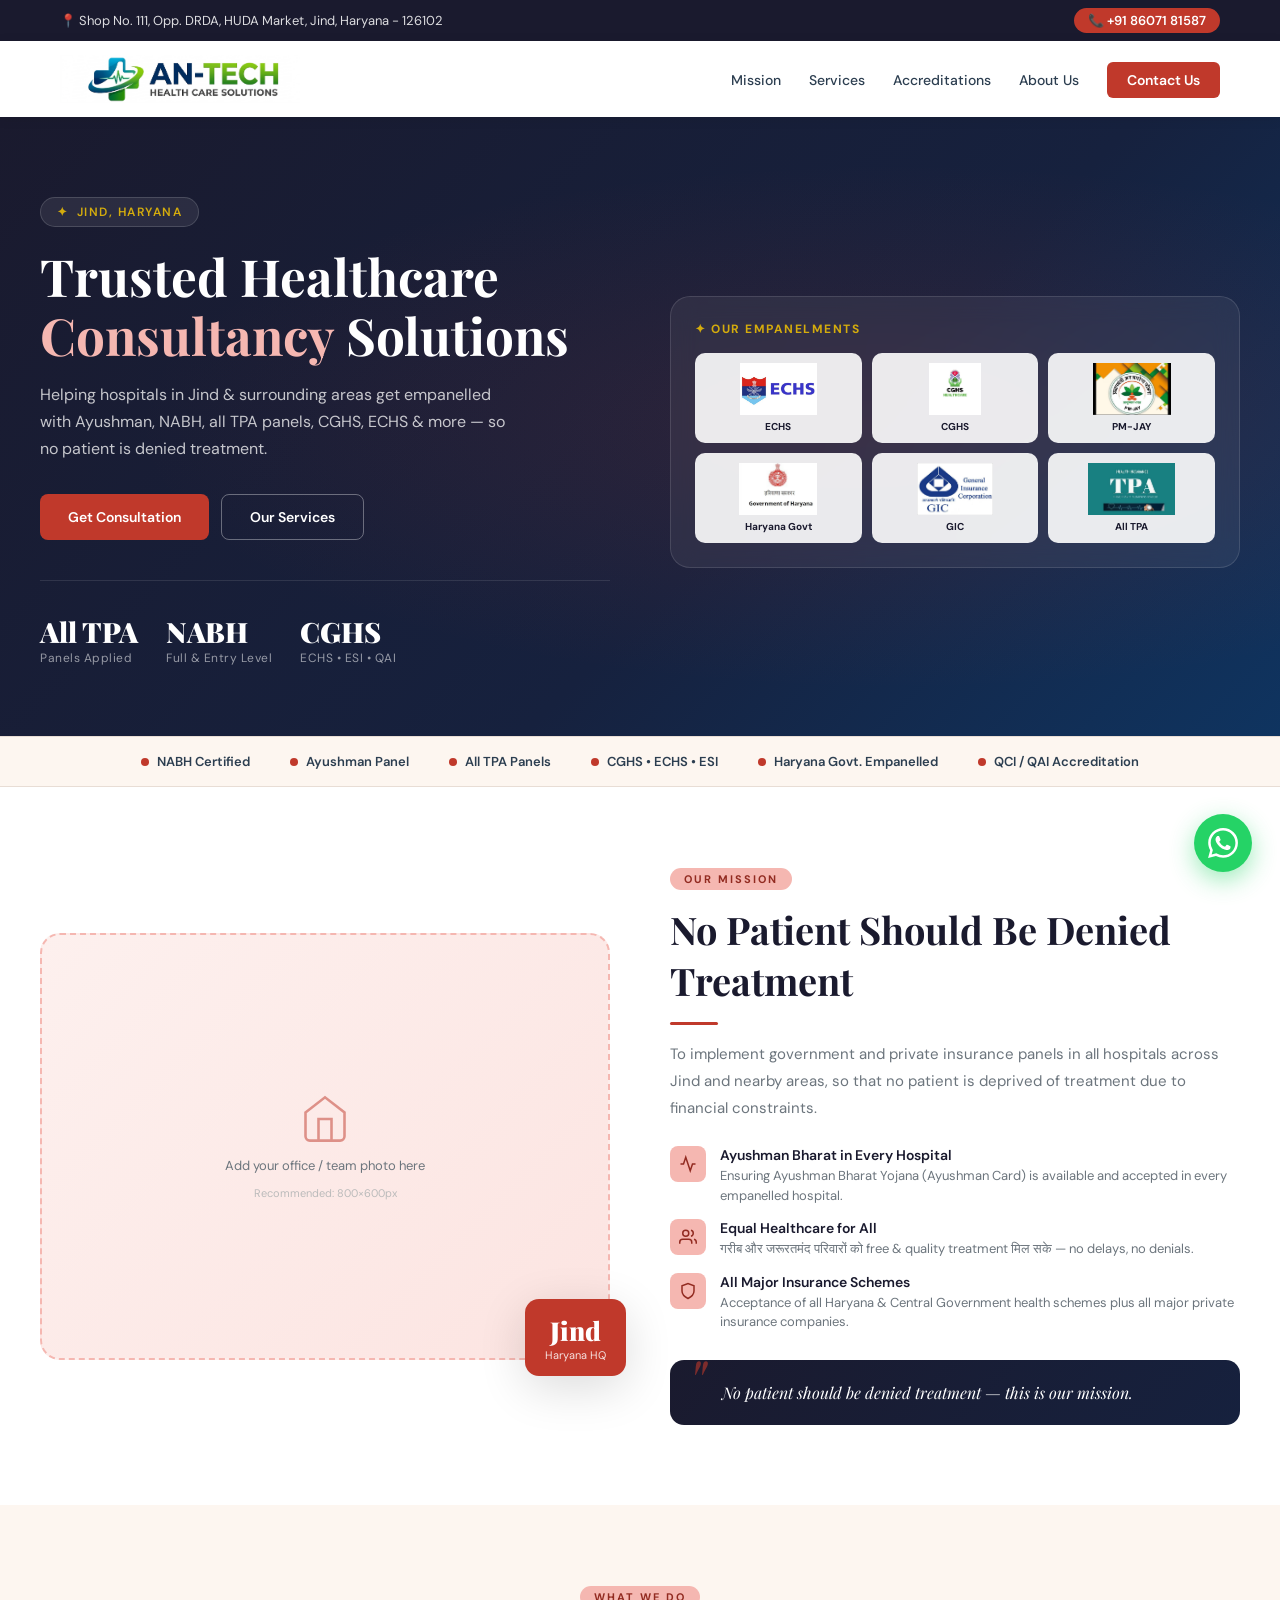
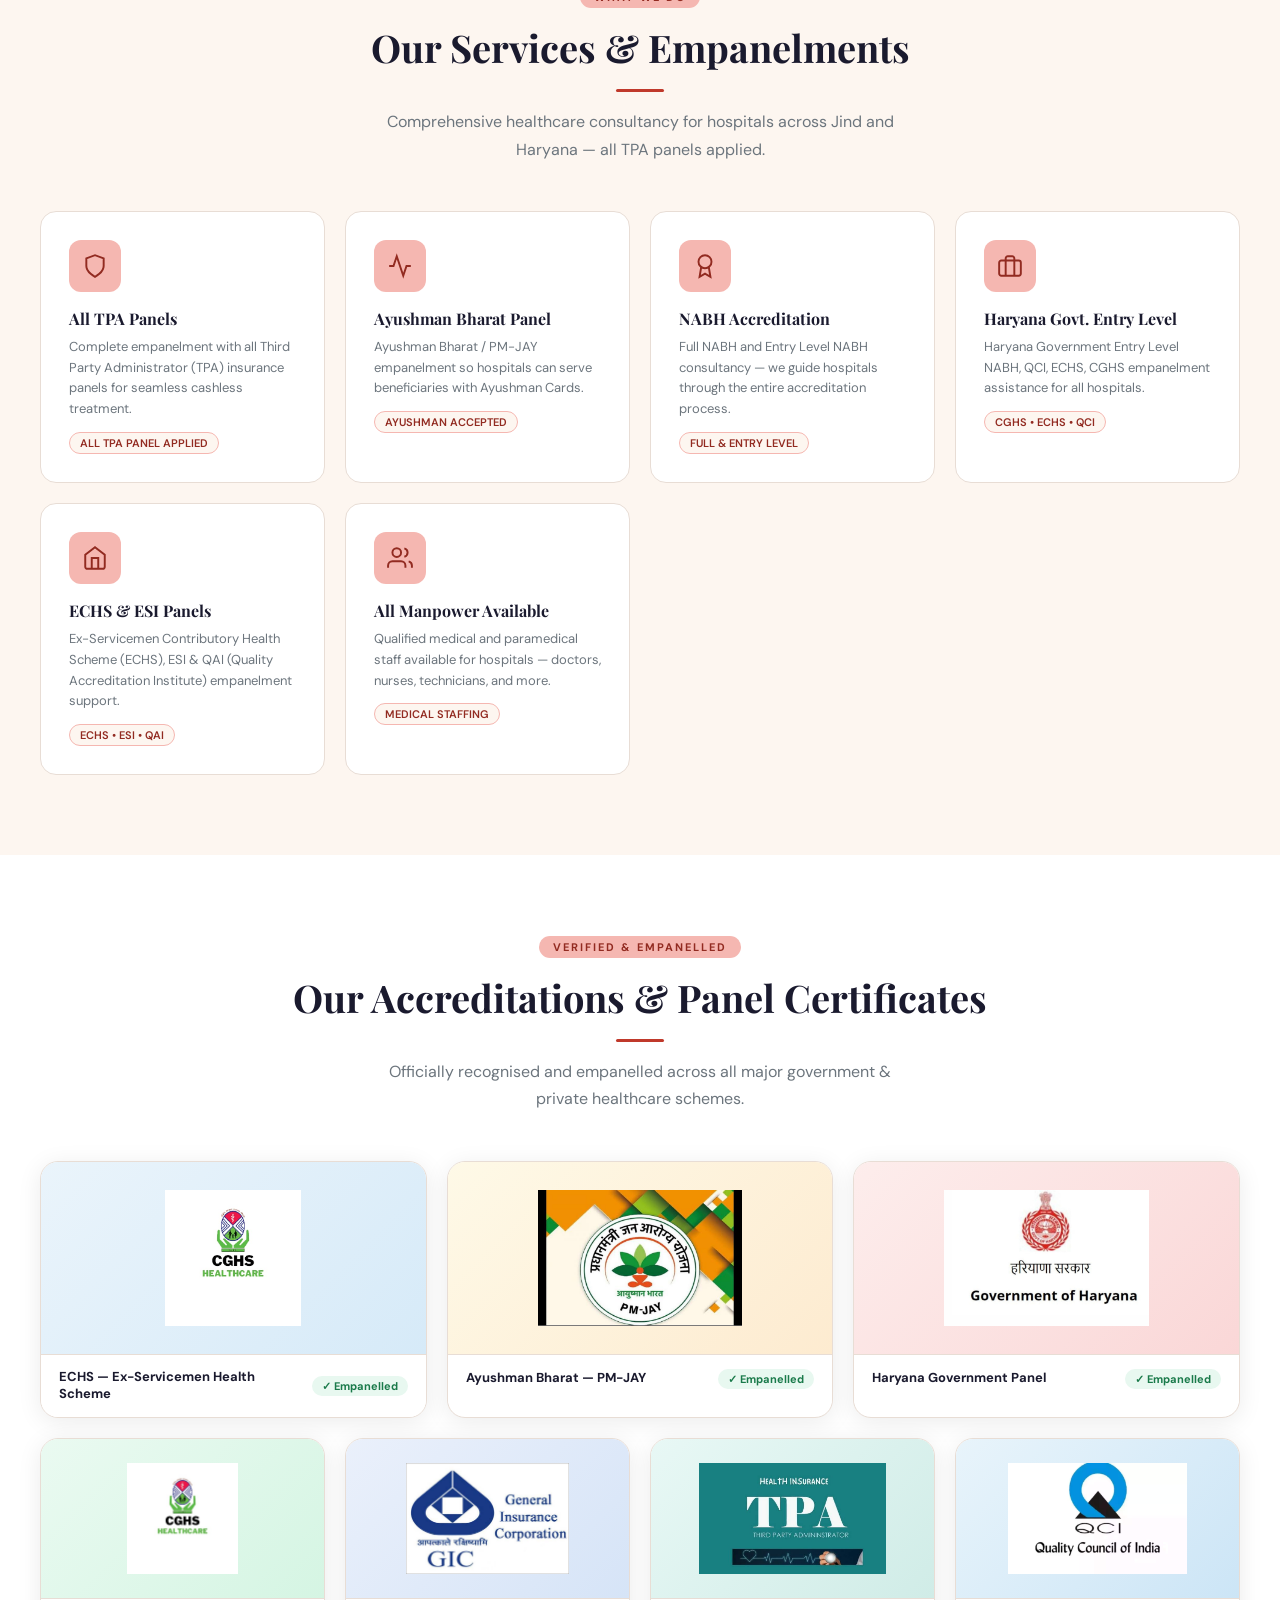
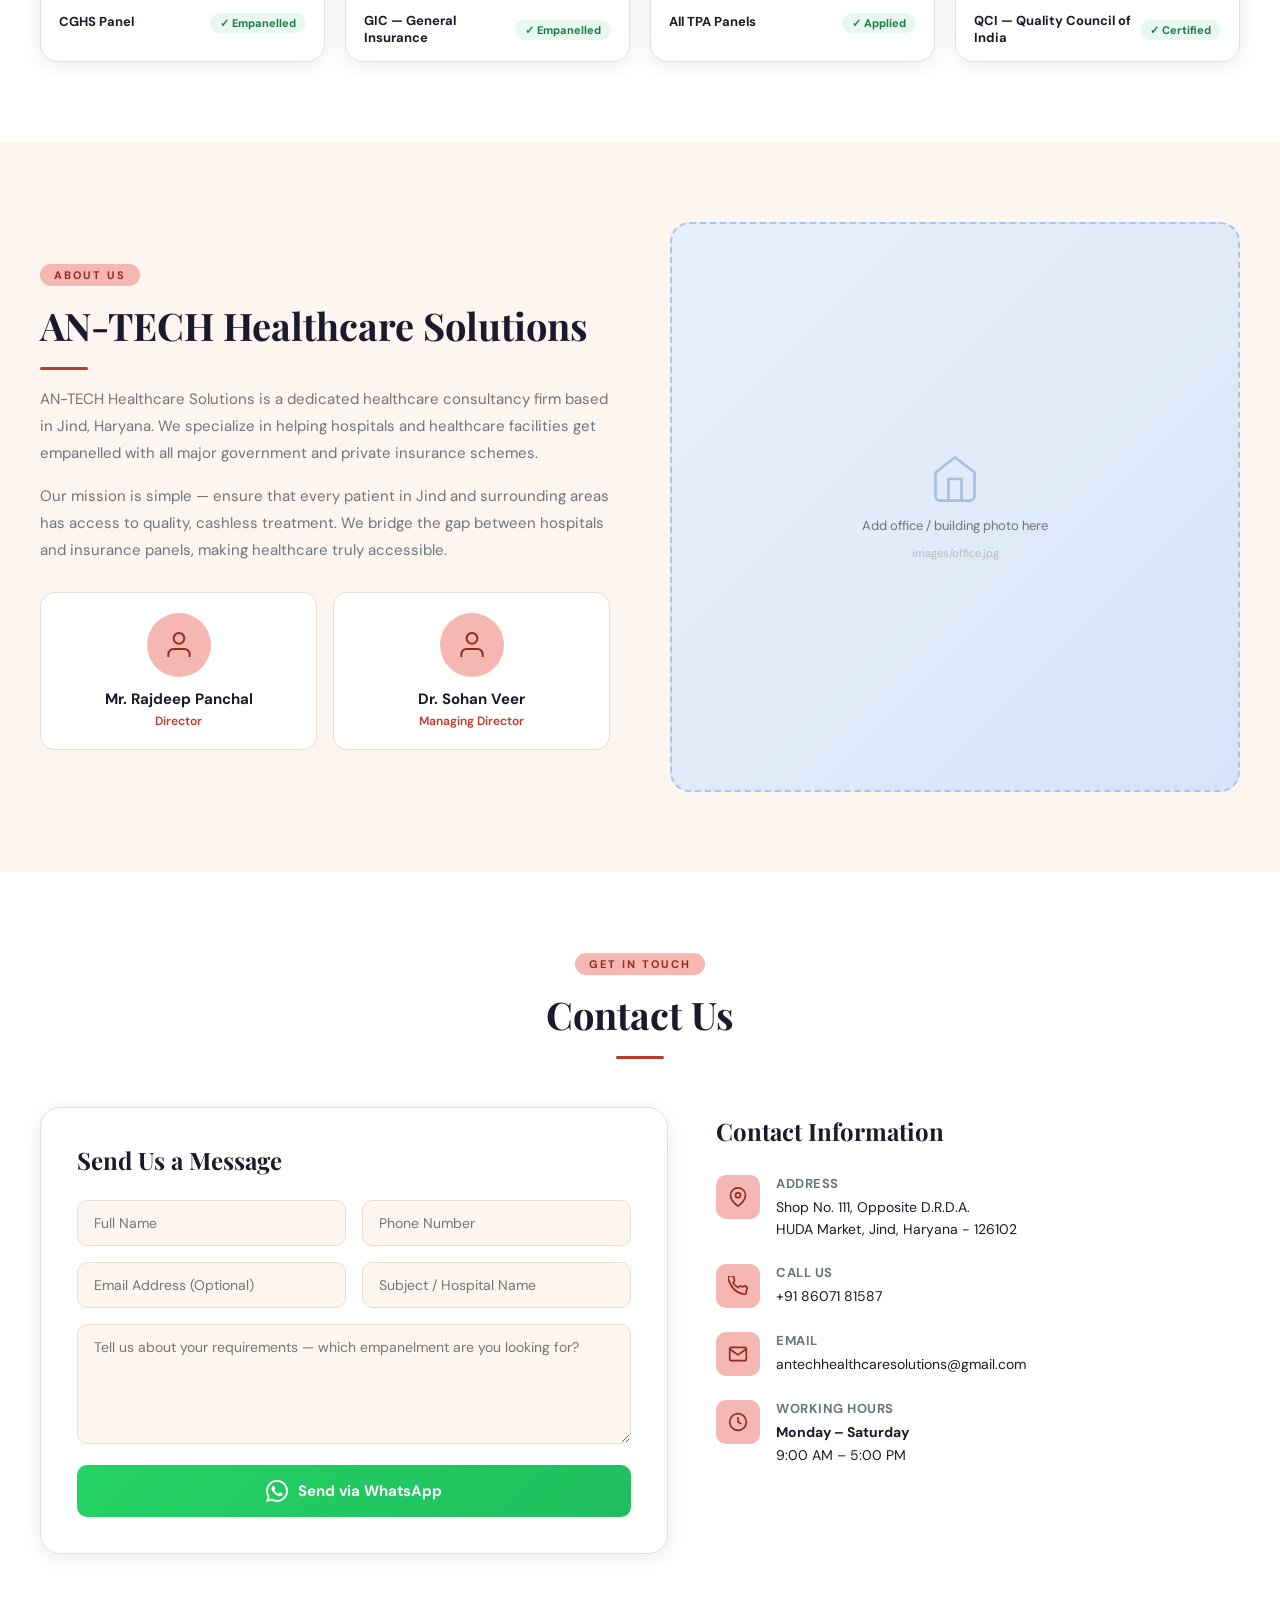
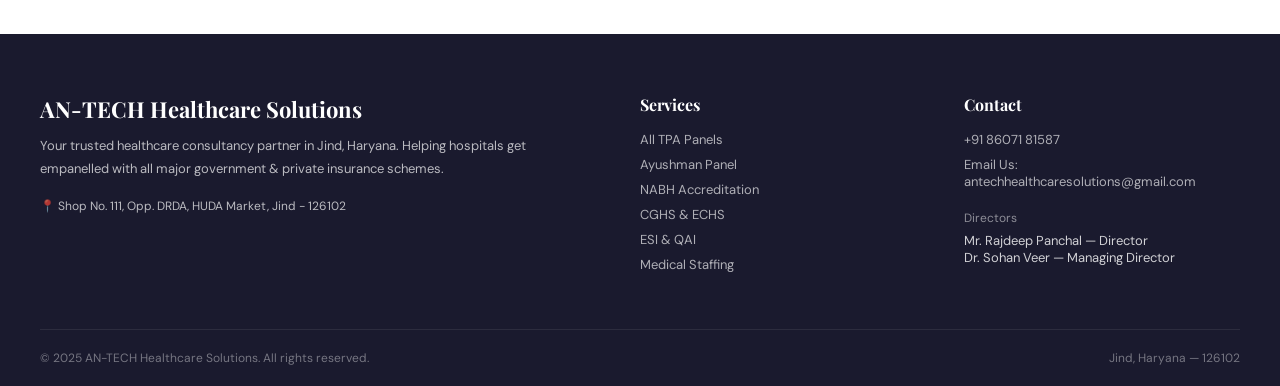
==== index.html @ a64637cd "new ui" ====
<!DOCTYPE html>
<html lang="en">
<head>
  <meta charset="utf-8">
  <title>AN-TECH HEALTHCARE SOLUTIONS - Jind, Haryana</title>
  <meta http-equiv="X-UA-Compatible" content="IE=edge">
  <meta name="description" content="AN-TECH HEALTHCARE SOLUTIONS - NABH, Ayushman, All TPA Panels Consultancy in Jind, Haryana">
  <meta name="viewport" content="width=device-width, initial-scale=1.0, maximum-scale=5.0">
  <link rel="preconnect" href="https://fonts.googleapis.com">
  <link rel="preconnect" href="https://fonts.gstatic.com" crossorigin>
  <link href="https://fonts.googleapis.com/css2?family=Playfair+Display:wght@700;900&family=DM+Sans:wght@300;400;500;600&display=swap" rel="stylesheet">
  <link rel="stylesheet" href="style.css">
</head>
<body>

<!-- TOP BAR -->
<div class="top-bar">
  <div class="container">
    <span>📍 Shop No. 111, Opp. DRDA, HUDA Market, Jind, Haryana - 126102</span>
    <a href="tel:+918950141078" class="call-btn">📞 +91 86071 81587</a>
  </div>
</div>

<!-- NAVBAR -->
<nav>
  <div class="nav-inner">
    <div class="logo-area">
      <div class="logo-text">
        <!-- <h1>AN-TECH</h1>
        <span>Healthcare Solutions</span> -->
        <img src="images/logo.png" alt="AN-TECH Healthcare Solutions" style="height:48px">
      </div>
    </div>
    <ul class="nav-links">
      <li><a href="#mission">Mission</a></li>
      <li><a href="#services">Services</a></li>
      <li><a href="#certificates">Accreditations</a></li>
      <li><a href="#about">About Us</a></li>
      <li><a href="#contact" class="nav-cta">Contact Us</a></li>
    </ul>
    <div class="hamburger" onclick="toggleNav()">
      <span></span><span></span><span></span>
    </div>
  </div>
</nav>

<!-- HERO -->
<section class="hero">
  <div class="hero-grid">
    <div>
      <div class="hero-badge"><span>✦</span> Jind, Haryana</div>
      <h1>Trusted Healthcare <span>Consultancy</span> Solutions</h1>
      <p>Helping hospitals in Jind & surrounding areas get empanelled with Ayushman, NABH, all TPA panels, CGHS, ECHS & more — so no patient is denied treatment.</p>
      <div class="hero-btns">
        <a href="#contact" class="btn-primary">Get Consultation</a>
        <a href="#services" class="btn-outline">Our Services</a>
      </div>
      <div class="hero-stats">
        <div class="hero-stat">
          <div class="num">All TPA</div>
          <div class="lbl">Panels Applied</div>
        </div>
        <div class="hero-stat">
          <div class="num">NABH</div>
          <div class="lbl">Full & Entry Level</div>
        </div>
        <div class="hero-stat">
          <div class="num">CGHS</div>
          <div class="lbl">ECHS • ESI • QAI</div>
        </div>
      </div>
    </div>
    <!-- Hero right panel — your real logos -->
    <div class="hero-accred-panel">
      <div class="hero-accred-title">✦ Our Empanelments</div>
      <div class="hero-accred-grid">
        <!--
          IMAGE RENAME GUIDE — put all files in your "images/" folder:
          WhatsApp_Image_2026-04-11_at_15_01_24__1_.jpeg  → images/echs.jpg
          WhatsApp_Image_2026-04-11_at_15_01_24.jpeg      → images/cghs.jpg
          WhatsApp_Image_2026-04-11_at_15_01_25__1_.jpeg  → images/gic.jpg
          WhatsApp_Image_2026-04-11_at_15_01_25.jpeg      → images/tpa.jpg
          WhatsApp_Image_2026-04-11_at_15_01_26__1_.jpeg  → images/haryana-govt.jpg
          WhatsApp_Image_2026-04-11_at_15_01_26__2_.jpeg  → images/ayushman.jpg
          WhatsApp_Image_2026-04-11_at_15_01_26.jpeg      → images/qci.jpg
        -->
        <div class="hero-accred-item">
          <img src="images/echs.jpeg" alt="ECHS">
          <span>ECHS</span>
        </div>
        <div class="hero-accred-item">
          <img src="images/cghs.jpeg" alt="CGHS">
          <span>CGHS</span>
        </div>
        <div class="hero-accred-item">
          <img src="images/pm.jpeg" alt="Ayushman">
          <span>PM-JAY</span>
        </div>
        <div class="hero-accred-item">
          <img src="images/goh.jpeg" alt="Haryana Govt">
          <span>Haryana Govt</span>
        </div>
        <div class="hero-accred-item">
          <img src="images/gic.jpeg" alt="GIC">
          <span>GIC</span>
        </div>
        <div class="hero-accred-item">
          <img src="images/TPA.jpeg" alt="TPA">
          <span>All TPA</span>
        </div>
      </div>
    </div>
  </div>
</section>

<!-- TRUST STRIP -->
<div class="trust-strip">
  <div class="trust-inner">
    <div class="trust-item"><span class="dot"></span> NABH Certified</div>
    <div class="trust-item"><span class="dot"></span> Ayushman Panel</div>
    <div class="trust-item"><span class="dot"></span> All TPA Panels</div>
    <div class="trust-item"><span class="dot"></span> CGHS • ECHS • ESI</div>
    <div class="trust-item"><span class="dot"></span> Haryana Govt. Empanelled</div>
    <div class="trust-item"><span class="dot"></span> QCI / QAI Accreditation</div>
  </div>
</div>

<!-- MISSION -->
<section class="mission" id="mission">
  <div class="container">
    <div class="mission-grid">
      <div class="mission-visual">
        <!--
          Replace with your actual photo:
          <img src="images/office.jpg" alt="Our Mission" style="width:100%;border-radius:20px;object-fit:cover;aspect-ratio:4/3">
        -->
        <div class="mission-img-placeholder">
          <svg viewBox="0 0 24 24" fill="none" stroke="currentColor" stroke-width="1.2">
            <path d="M3 9l9-7 9 7v11a2 2 0 01-2 2H5a2 2 0 01-2-2z"/>
            <polyline points="9 22 9 12 15 12 15 22"/>
          </svg>
          <p>Add your office / team photo here</p>
          <small style="color:#bbb;font-size:11px">Recommended: 800×600px</small>
        </div>
        <div class="mission-badge">
          <div class="num">Jind</div>
          <div class="lbl">Haryana HQ</div>
        </div>
      </div>
      <div>
        <span class="section-tag">Our Mission</span>
        <h2 class="section-title">No Patient Should Be Denied Treatment</h2>
        <div class="divider"></div>
        <p style="color:var(--muted);line-height:1.8;font-size:15px">
          To implement government and private insurance panels in all hospitals across Jind and nearby areas, so that no patient is deprived of treatment due to financial constraints.
        </p>
        <div class="mission-points">
          <div class="mission-point">
            <div class="icon">
              <svg viewBox="0 0 24 24"><path d="M22 12h-4l-3 9L9 3l-3 9H2"/></svg>
            </div>
            <div>
              <h5>Ayushman Bharat in Every Hospital</h5>
              <p>Ensuring Ayushman Bharat Yojana (Ayushman Card) is available and accepted in every empanelled hospital.</p>
            </div>
          </div>
          <div class="mission-point">
            <div class="icon">
              <svg viewBox="0 0 24 24"><path d="M17 21v-2a4 4 0 00-4-4H5a4 4 0 00-4 4v2"/><circle cx="9" cy="7" r="4"/><path d="M23 21v-2a4 4 0 00-3-3.87M16 3.13a4 4 0 010 7.75"/></svg>
            </div>
            <div>
              <h5>Equal Healthcare for All</h5>
              <p>गरीब और जरूरतमंद परिवारों को free & quality treatment मिल सके — no delays, no denials.</p>
            </div>
          </div>
          <div class="mission-point">
            <div class="icon">
              <svg viewBox="0 0 24 24"><path d="M12 22s8-4 8-10V5l-8-3-8 3v7c0 6 8 10 8 10z"/></svg>
            </div>
            <div>
              <h5>All Major Insurance Schemes</h5>
              <p>Acceptance of all Haryana & Central Government health schemes plus all major private insurance companies.</p>
            </div>
          </div>
        </div>
        <div class="appeal-box">
          <p>No patient should be denied treatment — this is our mission.</p>
        </div>
      </div>
    </div>
  </div>
</section>

<!-- SERVICES -->
<section class="services" id="services">
  <div class="container">
    <div style="text-align:center">
      <span class="section-tag">What We Do</span>
      <h2 class="section-title">Our Services & Empanelments</h2>
      <div class="divider center"></div>
      <p class="section-sub" style="margin:0 auto">Comprehensive healthcare consultancy for hospitals across Jind and Haryana — all TPA panels applied.</p>
    </div>
    <div class="services-grid">
      <div class="service-card">
        <div class="service-icon">
          <svg viewBox="0 0 24 24"><path d="M12 22s8-4 8-10V5l-8-3-8 3v7c0 6 8 10 8 10z"/></svg>
        </div>
        <h4>All TPA Panels</h4>
        <p>Complete empanelment with all Third Party Administrator (TPA) insurance panels for seamless cashless treatment.</p>
        <span class="service-tag">ALL TPA PANEL APPLIED</span>
      </div>
      <div class="service-card">
        <div class="service-icon">
          <svg viewBox="0 0 24 24"><path d="M22 12h-4l-3 9L9 3l-3 9H2"/></svg>
        </div>
        <h4>Ayushman Bharat Panel</h4>
        <p>Ayushman Bharat / PM-JAY empanelment so hospitals can serve beneficiaries with Ayushman Cards.</p>
        <span class="service-tag">AYUSHMAN ACCEPTED</span>
      </div>
      <div class="service-card">
        <div class="service-icon">
          <svg viewBox="0 0 24 24"><circle cx="12" cy="8" r="6"/><path d="M15.477 12.89L17 22l-5-3-5 3 1.523-9.11"/></svg>
        </div>
        <h4>NABH Accreditation</h4>
        <p>Full NABH and Entry Level NABH consultancy — we guide hospitals through the entire accreditation process.</p>
        <span class="service-tag">FULL & ENTRY LEVEL</span>
      </div>
      <div class="service-card">
        <div class="service-icon">
          <svg viewBox="0 0 24 24"><rect x="2" y="7" width="20" height="14" rx="2"/><path d="M16 21V5a2 2 0 00-2-2h-4a2 2 0 00-2 2v16"/></svg>
        </div>
        <h4>Haryana Govt. Entry Level</h4>
        <p>Haryana Government Entry Level NABH, QCI, ECHS, CGHS empanelment assistance for all hospitals.</p>
        <span class="service-tag">CGHS • ECHS • QCI</span>
      </div>
      <div class="service-card">
        <div class="service-icon">
          <svg viewBox="0 0 24 24"><path d="M3 9l9-7 9 7v11a2 2 0 01-2 2H5a2 2 0 01-2-2z"/><polyline points="9 22 9 12 15 12 15 22"/></svg>
        </div>
        <h4>ECHS & ESI Panels</h4>
        <p>Ex-Servicemen Contributory Health Scheme (ECHS), ESI & QAI (Quality Accreditation Institute) empanelment support.</p>
        <span class="service-tag">ECHS • ESI • QAI</span>
      </div>
      <div class="service-card">
        <div class="service-icon">
          <svg viewBox="0 0 24 24"><path d="M17 21v-2a4 4 0 00-4-4H5a4 4 0 00-4 4v2"/><circle cx="9" cy="7" r="4"/><path d="M23 21v-2a4 4 0 00-3-3.87M16 3.13a4 4 0 010 7.75"/></svg>
        </div>
        <h4>All Manpower Available</h4>
        <p>Qualified medical and paramedical staff available for hospitals — doctors, nurses, technicians, and more.</p>
        <span class="service-tag">MEDICAL STAFFING</span>
      </div>
    </div>
  </div>
</section>

<!-- ACCREDITATIONS — your 7 real photos -->
<section class="accred-section" id="certificates">
  <div class="container">
    <div style="text-align:center">
      <span class="section-tag">Verified & Empanelled</span>
      <h2 class="section-title">Our Accreditations & Panel Certificates</h2>
      <div class="divider center"></div>
      <p class="section-sub" style="margin:0 auto">
        Officially recognised and empanelled across all major government &amp; private healthcare schemes.
      </p>
    </div>

    <!-- TOP ROW — 3 featured -->
    <div class="accred-featured">
      <div class="accred-card echs">
        <div class="accred-img-wrap">
          <img src="images/cghs.jpeg" alt="ECHS — Ex-Servicemen Contributory Health Scheme">
        </div>
        <div class="accred-label">
          <h5>ECHS — Ex-Servicemen Health Scheme</h5>
          <span class="badge">✓ Empanelled</span>
        </div>
      </div>
      <div class="accred-card ayush">
        <div class="accred-img-wrap">
          <img src="images/pm.jpeg" alt="Ayushman Bharat PM-JAY">
        </div>
        <div class="accred-label">
          <h5>Ayushman Bharat — PM-JAY</h5>
          <span class="badge">✓ Empanelled</span>
        </div>
      </div>
      <div class="accred-card haryan">
        <div class="accred-img-wrap">
          <img src="images/goh.jpeg" alt="Government of Haryana">
        </div>
        <div class="accred-label">
          <h5>Haryana Government Panel</h5>
          <span class="badge">✓ Empanelled</span>
        </div>
      </div>
    </div>

    <!-- BOTTOM ROW — 4 cards -->
    <div class="accred-grid">
      <div class="accred-card cghs">
        <div class="accred-img-wrap">
          <img src="images/cghs.jpeg" alt="CGHS Healthcare">
        </div>
        <div class="accred-label">
          <h5>CGHS Panel</h5>
          <span class="badge">✓ Empanelled</span>
        </div>
      </div>
      <div class="accred-card gic">
        <div class="accred-img-wrap">
          <img src="images/gic.jpeg" alt="General Insurance Corporation">
        </div>
        <div class="accred-label">
          <h5>GIC — General Insurance</h5>
          <span class="badge">✓ Empanelled</span>
        </div>
      </div>
      <div class="accred-card tpa">
        <div class="accred-img-wrap">
          <img src="images/TPA.jpeg" alt="TPA Health Insurance">
        </div>
        <div class="accred-label">
          <h5>All TPA Panels</h5>
          <span class="badge">✓ Applied</span>
        </div>
      </div>
      <div class="accred-card qci">
        <div class="accred-img-wrap">
          <img src="images/qci.jpeg" alt="QCI — Quality Council of India">
        </div>
        <div class="accred-label">
          <h5>QCI — Quality Council of India</h5>
          <span class="badge">✓ Certified</span>
        </div>
      </div>
    </div>
  </div>
</section>

<!-- ABOUT US -->
<section class="about-section" id="about">
  <div class="container">
    <div class="about-grid">
      <div>
        <span class="section-tag">About Us</span>
        <h2 class="section-title">AN-TECH Healthcare Solutions</h2>
        <div class="divider"></div>
        <p style="color:var(--muted);line-height:1.8;font-size:15px;margin-bottom:16px">
          AN-TECH Healthcare Solutions is a dedicated healthcare consultancy firm based in Jind, Haryana. We specialize in helping hospitals and healthcare facilities get empanelled with all major government and private insurance schemes.
        </p>
        <p style="color:var(--muted);line-height:1.8;font-size:15px">
          Our mission is simple — ensure that every patient in Jind and surrounding areas has access to quality, cashless treatment. We bridge the gap between hospitals and insurance panels, making healthcare truly accessible.
        </p>
        <div class="team-row">
          <div class="team-card">
            <div class="team-avatar">
              <!-- Replace with: <img src="images/rajdeep.jpg" style="width:64px;height:64px;border-radius:50%;object-fit:cover"> -->
              <svg viewBox="0 0 24 24"><path d="M20 21v-2a4 4 0 00-4-4H8a4 4 0 00-4 4v2"/><circle cx="12" cy="7" r="4"/></svg>
            </div>
            <h5>Mr. Rajdeep Panchal</h5>
            <p>Director</p>
          </div>
          <div class="team-card">
            <div class="team-avatar">
              <!-- Replace with: <img src="images/sohanveer.jpg" style="width:64px;height:64px;border-radius:50%;object-fit:cover"> -->
              <svg viewBox="0 0 24 24"><path d="M20 21v-2a4 4 0 00-4-4H8a4 4 0 00-4 4v2"/><circle cx="12" cy="7" r="4"/></svg>
            </div>
            <h5>Dr. Sohan Veer</h5>
            <p>Managing Director</p>
          </div>
        </div>
      </div>
      <div>
        <!--
          Replace with: <img src="images/office.jpg" alt="AN-TECH Office" style="width:100%;border-radius:20px;object-fit:cover;aspect-ratio:1">
        -->
        <div class="about-img-placeholder">
          <svg viewBox="0 0 24 24" fill="none" stroke="currentColor" stroke-width="1.2">
            <path d="M3 9l9-7 9 7v11a2 2 0 01-2 2H5a2 2 0 01-2-2z"/>
            <polyline points="9 22 9 12 15 12 15 22"/>
          </svg>
          <p>Add office / building photo here</p>
          <small style="color:#bbb;font-size:11px">images/office.jpg</small>
        </div>
      </div>
    </div>
  </div>
</section>

<!-- CONTACT -->
<section class="contact-section" id="contact">
  <div class="container">
    <div style="text-align:center;margin-bottom:48px">
      <span class="section-tag">Get In Touch</span>
      <h2 class="section-title">Contact Us</h2>
      <div class="divider center"></div>
    </div>
    <div class="contact-grid">
      <div class="contact-form-box">
        <h3>Send Us a Message</h3>
        <form id="contactForm">
          <div class="form-row">
            <div class="form-group" style="margin-bottom:0">
              <input type="text" id="name" placeholder="Full Name" required>
            </div>
            <div class="form-group" style="margin-bottom:0">
              <input type="tel" id="phone" placeholder="Phone Number" required>
            </div>
          </div>
          <div class="form-row">
            <div class="form-group" style="margin-bottom:0">
              <input type="email" id="email" placeholder="Email Address (Optional)">
            </div>
            <div class="form-group" style="margin-bottom:0">
              <input type="text" id="subject" placeholder="Subject / Hospital Name" required>
            </div>
          </div>
          <div class="form-group">
            <textarea id="message" placeholder="Tell us about your requirements — which empanelment are you looking for?" required></textarea>
          </div>
          <button type="submit" class="btn-whatsapp">
            <svg viewBox="0 0 24 24" width="22" height="22" fill="white">
              <path d="M17.472 14.382c-.297-.149-1.758-.867-2.03-.967-.273-.099-.471-.148-.67.15-.197.297-.767.966-.94 1.164-.173.199-.347.223-.644.075-.297-.15-1.255-.463-2.39-1.475-.883-.788-1.48-1.761-1.653-2.059-.173-.297-.018-.458.13-.606.134-.133.298-.347.446-.52.149-.174.198-.298.298-.497.099-.198.05-.371-.025-.52-.075-.149-.669-1.612-.916-2.207-.242-.579-.487-.5-.669-.51-.173-.008-.371-.01-.57-.01-.198 0-.52.074-.792.372-.272.297-1.04 1.016-1.04 2.479 0 1.462 1.065 2.875 1.213 3.074.149.198 2.096 3.2 5.077 4.487.709.306 1.262.489 1.694.625.712.227 1.36.195 1.871.118.571-.085 1.758-.719 2.006-1.413.248-.694.248-1.289.173-1.413-.074-.124-.272-.198-.57-.347m-5.421 7.403h-.004a9.87 9.87 0 01-5.031-1.378l-.361-.214-3.741.982.998-3.648-.235-.374a9.86 9.86 0 01-1.51-5.26c.001-5.45 4.436-9.884 9.888-9.884 2.64 0 5.122 1.03 6.988 2.898a9.825 9.825 0 012.893 6.994c-.003 5.45-4.437 9.884-9.885 9.884m8.413-18.297A11.815 11.815 0 0012.05 0C5.495 0 .16 5.335.157 11.892c0 2.096.547 4.142 1.588 5.945L.057 24l6.305-1.654a11.882 11.882 0 005.683 1.448h.005c6.554 0 11.89-5.335 11.893-11.893a11.821 11.821 0 00-3.48-8.413Z"/>
            </svg>
            Send via WhatsApp
          </button>
        </form>
      </div>
      <div class="contact-info-box">
        <h3>Contact Information</h3>
        <div class="info-item">
          <div class="info-icon">
            <svg viewBox="0 0 24 24"><path d="M21 10c0 7-9 13-9 13s-9-6-9-13a9 9 0 0118 0z"/><circle cx="12" cy="10" r="3"/></svg>
          </div>
          <div>
            <h5>Address</h5>
            <p>Shop No. 111, Opposite D.R.D.A.<br>HUDA Market, Jind, Haryana - 126102</p>
          </div>
        </div>
        <div class="info-item">
          <div class="info-icon">
            <svg viewBox="0 0 24 24"><path d="M22 16.92v3a2 2 0 01-2.18 2 19.79 19.79 0 01-8.63-3.07A19.5 19.5 0 013.07 9.81a19.79 19.79 0 01-3.07-8.68A2 2 0 012 0h3a2 2 0 012 1.72c.127.96.361 1.903.7 2.81a2 2 0 01-.45 2.11L6.09 7.91a16 16 0 006 6l1.27-1.27a2 2 0 012.11-.45c.907.339 1.85.573 2.81.7A2 2 0 0122 16.92z"/></svg>
          </div>
          <div>
            <h5>Call Us</h5>
            <p>
        
              <a href="tel:+918607181587">+91 86071 81587</a><br>
     
            </p>
          </div>
        </div>
        <div class="info-item">
          <div class="info-icon">
            <svg viewBox="0 0 24 24"><path d="M4 4h16c1.1 0 2 .9 2 2v12c0 1.1-.9 2-2 2H4c-1.1 0-2-.9-2-2V6c0-1.1.9-2 2-2z"/><polyline points="22,6 12,13 2,6"/></svg>
          </div>
          <div>
            <h5>Email</h5>
            <p><a href="mailto:antechhealthcaresolutions@gmail.com">antechhealthcaresolutions@gmail.com</a></p>
          </div>
        </div>
        <div class="info-item">
          <div class="info-icon">
            <svg viewBox="0 0 24 24"><circle cx="12" cy="12" r="10"/><polyline points="12 6 12 12 16 14"/></svg>
          </div>
          <div>
            <h5>Working Hours</h5>
            <p><strong>Monday – Saturday</strong><br>9:00 AM – 5:00 PM</p>
          </div>
        </div>
        <!-- Replace with Google Maps embed -->
        <!-- <div class="map-placeholder">
          <svg viewBox="0 0 24 24"><path d="M21 10c0 7-9 13-9 13s-9-6-9-13a9 9 0 0118 0z"/><circle cx="12" cy="10" r="3"/></svg>
          <span>Google Maps Embed Here</span>
          <small style="font-size:11px;color:#8eabd8">Replace with &lt;iframe&gt; from Google Maps</small>
        </div> -->
      </div>
    </div>
  </div>
</section>

<!-- FOOTER -->
<footer>
  <div class="footer-grid">
    <div class="footer-brand">
      <h2>AN-TECH Healthcare Solutions</h2>
      <p>Your trusted healthcare consultancy partner in Jind, Haryana. Helping hospitals get empanelled with all major government &amp; private insurance schemes.</p>
      <p style="margin-top:16px;font-size:12px">📍 Shop No. 111, Opp. DRDA, HUDA Market, Jind - 126102</p>
    </div>
    <div class="footer-col">
      <h4>Services</h4>
      <ul>
        <li><a href="#services">All TPA Panels</a></li>
        <li><a href="#services">Ayushman Panel</a></li>
        <li><a href="#services">NABH Accreditation</a></li>
        <li><a href="#services">CGHS &amp; ECHS</a></li>
        <li><a href="#services">ESI &amp; QAI</a></li>
        <li><a href="#services">Medical Staffing</a></li>
      </ul>
    </div>
    <div class="footer-col">
      <h4>Contact</h4>
      <ul>
        <li><a href="tel:+918950141078">+91 86071 81587</a></li>

        <li><a href="mailto:antechhealthcaresolutions@gmail.com">Email Us: antechhealthcaresolutions@gmail.com</a> </li>

      </ul>
      <div style="margin-top:20px">
        <p style="color:rgba(255,255,255,0.5);font-size:12px;margin-bottom:6px">Directors</p>
        <p style="font-size:13px;color:rgba(255,255,255,0.8)">Mr. Rajdeep Panchal — Director</p>
        <p style="font-size:13px;color:rgba(255,255,255,0.8)">Dr. Sohan Veer — Managing Director</p>
      </div>
    </div>
  </div>
  <div class="footer-bottom">
    <span>© 2025 AN-TECH Healthcare Solutions. All rights reserved.</span>
    <span>Jind, Haryana — 126102</span>
  </div>
</footer>

<!-- WhatsApp Float -->
<a href="https://wa.me/8607181587" target="_blank" class="wa-float" title="Chat on WhatsApp">
  <svg viewBox="0 0 24 24">
    <path d="M17.472 14.382c-.297-.149-1.758-.867-2.03-.967-.273-.099-.471-.148-.67.15-.197.297-.767.966-.94 1.164-.173.199-.347.223-.644.075-.297-.15-1.255-.463-2.39-1.475-.883-.788-1.48-1.761-1.653-2.059-.173-.297-.018-.458.13-.606.134-.133.298-.347.446-.52.149-.174.198-.298.298-.497.099-.198.05-.371-.025-.52-.075-.149-.669-1.612-.916-2.207-.242-.579-.487-.5-.669-.51-.173-.008-.371-.01-.57-.01-.198 0-.52.074-.792.372-.272.297-1.04 1.016-1.04 2.479 0 1.462 1.065 2.875 1.213 3.074.149.198 2.096 3.2 5.077 4.487.709.306 1.262.489 1.694.625.712.227 1.36.195 1.871.118.571-.085 1.758-.719 2.006-1.413.248-.694.248-1.289.173-1.413-.074-.124-.272-.198-.57-.347m-5.421 7.403h-.004a9.87 9.87 0 01-5.031-1.378l-.361-.214-3.741.982.998-3.648-.235-.374a9.86 9.86 0 01-1.51-5.26c.001-5.45 4.436-9.884 9.888-9.884 2.64 0 5.122 1.03 6.988 2.898a9.825 9.825 0 012.893 6.994c-.003 5.45-4.437 9.884-9.885 9.884m8.413-18.297A11.815 11.815 0 0012.05 0C5.495 0 .16 5.335.157 11.892c0 2.096.547 4.142 1.588 5.945L.057 24l6.305-1.654a11.882 11.882 0 005.683 1.448h.005c6.554 0 11.89-5.335 11.893-11.893a11.821 11.821 0 00-3.48-8.413Z"/>
  </svg>
</a>

<script>
  /* WhatsApp form */
  document.getElementById('contactForm').addEventListener('submit', function(e) {
    e.preventDefault();
    const name    = document.getElementById('name').value.trim();
    const phone   = document.getElementById('phone').value.trim();
    const email   = document.getElementById('email').value.trim();
    const subject = document.getElementById('subject').value.trim();
    const message = document.getElementById('message').value.trim();
    const msg =
      `*New Enquiry from Website*%0A%0A` +
      `*Name:* ${name}%0A*Phone:* ${phone}%0A` +
      (email ? `*Email:* ${email}%0A` : '') +
      `*Subject:* ${subject}%0A%0A*Message:*%0A${message}`;
    window.open(`https://wa.me/918950141078?text=${msg}`, '_blank');
    this.reset();
  });

  /* Mobile nav */
  function toggleNav() {
    const nav = document.querySelector('.nav-links');
    if (nav.style.display === 'flex') {
      nav.style.display = 'none';
    } else {
      Object.assign(nav.style, {
        display:'flex', flexDirection:'column', position:'absolute',
        top:'70px', left:'0', right:'0', background:'#fff',
        padding:'20px', boxShadow:'0 8px 24px rgba(0,0,0,0.1)',
        zIndex:'999', gap:'16px'
      });
    }
  }

  /* Scroll reveal */
  const observer = new IntersectionObserver((entries) => {
    entries.forEach(e => {
      if (e.isIntersecting) {
        e.target.style.opacity = '1';
        e.target.style.transform = 'translateY(0)';
      }
    });
  }, { threshold: 0.1 });

  document.querySelectorAll(
    '.service-card, .accred-card, .mission-point, .info-item, .team-card'
  ).forEach((el, i) => {
    el.style.opacity = '0';
    el.style.transform = 'translateY(24px)';
    el.style.transition = `opacity 0.5s ease ${i*0.05}s, transform 0.5s ease ${i*0.05}s`;
    observer.observe(el);
  });
</script>

</body>
</html>
---- style.css ----
/* ============================================
   AN-TECH HEALTHCARE SOLUTIONS
   Main Stylesheet — style.css
   Jind, Haryana
   ============================================ */

/* ── CSS VARIABLES ── */
:root {
    --red:       #c0392b;
    --red-dark:  #922b21;
    --red-light: #f5b7b1;
    --gold:      #d4ac0d;
    --green:     #25D366;
    --dark:      #1a1a2e;
    --text:      #2c3e50;
    --muted:     #6c757d;
    --light:     #fdf6f0;
    --white:     #ffffff;
    --border:    #e8ddd5;
    --shadow:    0 4px 24px rgba(0,0,0,0.08);
    --shadow-lg: 0 12px 48px rgba(0,0,0,0.14);
  }
  
  /* ── RESET & BASE ── */
  * { margin: 0; padding: 0; box-sizing: border-box; }
  html { scroll-behavior: smooth; }
  body {
    font-family: 'DM Sans', sans-serif;
    color: var(--text);
    background: var(--white);
    overflow-x: hidden;
  }
  h1, h2, h3, h4 { font-family: 'Playfair Display', serif; }
  img { display: block; max-width: 100%; }
  
  /* ── TOP BAR ── */
  .top-bar {
    background: var(--dark);
    color: rgba(255,255,255,0.85);
    font-size: 13px;
    padding: 8px 0;
  }
  .top-bar .container {
    max-width: 1200px;
    margin: 0 auto;
    padding: 0 20px;
    display: flex;
    justify-content: space-between;
    align-items: center;
    flex-wrap: wrap;
    gap: 6px;
  }
  .top-bar a { color: rgba(255,255,255,0.85); text-decoration: none; }
  .top-bar a:hover { color: var(--gold); }
  .top-bar .call-btn {
    background: var(--red);
    color: #fff !important;
    padding: 4px 14px;
    border-radius: 20px;
    font-weight: 600;
  }
  
  /* ── NAVBAR ── */
  nav {
    background: var(--white);
    box-shadow: 0 2px 12px rgba(0,0,0,0.08);
    position: sticky;
    top: 0;
    z-index: 1000;
  }
  .nav-inner {
    max-width: 1200px;
    margin: 0 auto;
    padding: 14px 20px;
    display: flex;
    justify-content: space-between;
    align-items: center;
  }
  .logo-area { display: flex; align-items: center; gap: 12px; }
  .logo-icon {
    width: 48px; height: 48px;
    background: var(--red);
    border-radius: 12px;
    display: flex; align-items: center; justify-content: center;
  }
  .logo-icon svg { width: 28px; height: 28px; fill: white; }
  .logo-text h1 { font-size: 18px; color: var(--dark); line-height: 1.1; }
  .logo-text span {
    font-size: 11px; color: var(--muted);
    font-family: 'DM Sans', sans-serif;
    letter-spacing: 1px; text-transform: uppercase;
  }
  .nav-links { display: flex; gap: 28px; list-style: none; }
  .nav-links a {
    text-decoration: none; color: var(--text);
    font-weight: 500; font-size: 14px; transition: color 0.2s;
  }
  .nav-links a:hover { color: var(--red); }
  .nav-cta {
    background: var(--red);
    color: white !important;
    padding: 9px 20px;
    border-radius: 6px;
    font-weight: 600 !important;
  }
  .nav-cta:hover { background: var(--red-dark) !important; color: white !important; }
  .hamburger { display: none; flex-direction: column; gap: 5px; cursor: pointer; }
  .hamburger span { display: block; width: 24px; height: 2px; background: var(--dark); border-radius: 2px; transition: 0.3s; }
  
  /* ── HERO ── */
  .hero {
    background: linear-gradient(135deg, var(--dark) 0%, #16213e 60%, #0f3460 100%);
    color: white;
    padding: 80px 20px 70px;
    position: relative;
    overflow: hidden;
  }
  .hero::before {
    content: '';
    position: absolute; inset: 0;
    background: radial-gradient(ellipse at 70% 50%, rgba(192,57,43,0.15) 0%, transparent 60%);
  }
  .hero-grid {
    max-width: 1200px; margin: 0 auto;
    display: grid; grid-template-columns: 1fr 1fr;
    gap: 60px; align-items: center;
    position: relative; z-index: 1;
  }
  .hero-badge {
    display: inline-flex; align-items: center; gap: 8px;
    background: rgba(255,255,255,0.08);
    border: 1px solid rgba(255,255,255,0.15);
    color: var(--gold);
    padding: 6px 16px; border-radius: 20px;
    font-size: 12px; font-weight: 600; letter-spacing: 1.5px;
    text-transform: uppercase; margin-bottom: 20px;
  }
  .hero h1 {
    font-size: clamp(32px, 4vw, 52px);
    line-height: 1.15; margin-bottom: 16px;
  }
  .hero h1 span { color: var(--red-light); }
  .hero p {
    font-size: 16px; line-height: 1.7;
    color: rgba(255,255,255,0.75);
    margin-bottom: 32px; max-width: 480px;
  }
  .hero-btns { display: flex; gap: 12px; flex-wrap: wrap; }
  .btn-primary {
    background: var(--red);
    color: white; border: none;
    padding: 13px 28px; border-radius: 8px;
    font-weight: 600; font-size: 14px;
    cursor: pointer; text-decoration: none;
    display: inline-flex; align-items: center; gap: 8px;
    transition: all 0.3s;
  }
  .btn-primary:hover {
    background: var(--red-dark);
    transform: translateY(-2px);
    box-shadow: 0 8px 20px rgba(192,57,43,0.4);
  }
  .btn-outline {
    background: transparent;
    color: white; border: 1.5px solid rgba(255,255,255,0.35);
    padding: 13px 28px; border-radius: 8px;
    font-weight: 600; font-size: 14px;
    cursor: pointer; text-decoration: none;
    display: inline-flex; align-items: center; gap: 8px;
    transition: all 0.3s;
  }
  .btn-outline:hover { background: rgba(255,255,255,0.1); border-color: rgba(255,255,255,0.6); }
  .hero-stats {
    display: flex; gap: 28px; margin-top: 40px;
    padding-top: 32px; border-top: 1px solid rgba(255,255,255,0.1);
  }
  .hero-stat .num { font-family: 'Playfair Display', serif; font-size: 28px; font-weight: 900; color: white; }
  .hero-stat .lbl { font-size: 12px; color: rgba(255,255,255,0.55); letter-spacing: 0.5px; }
  
  /* Hero right accreditation panel */
  .hero-accred-panel {
    background: rgba(255,255,255,0.06);
    backdrop-filter: blur(12px);
    border: 1px solid rgba(255,255,255,0.12);
    border-radius: 20px;
    padding: 24px;
  }
  .hero-accred-title {
    font-size: 12px; letter-spacing: 1.5px;
    text-transform: uppercase; color: var(--gold);
    margin-bottom: 16px; font-family: 'DM Sans', sans-serif;
    font-weight: 700;
  }
  .hero-accred-grid {
    display: grid;
    grid-template-columns: 1fr 1fr 1fr;
    gap: 10px;
  }
  .hero-accred-item {
    background: rgba(255,255,255,0.9);
    border-radius: 10px;
    padding: 10px 8px;
    display: flex; flex-direction: column;
    align-items: center; justify-content: center;
    gap: 6px;
    transition: transform 0.2s;
  }
  .hero-accred-item:hover { transform: scale(1.04); }
  .hero-accred-item img {
    width: 100%; height: 52px;
    object-fit: contain;
  }
  .hero-accred-item span {
    font-size: 10px; font-weight: 700;
    color: var(--dark); text-align: center;
    line-height: 1.2;
  }
  
  /* ── TRUST STRIP ── */
  .trust-strip {
    background: var(--light);
    border-top: 1px solid var(--border);
    border-bottom: 1px solid var(--border);
    padding: 16px 20px;
  }
  .trust-inner {
    max-width: 1200px; margin: 0 auto;
    display: flex; align-items: center; justify-content: center;
    gap: 40px; flex-wrap: wrap;
  }
  .trust-item {
    display: flex; align-items: center; gap: 8px;
    font-size: 13px; font-weight: 600; color: var(--text);
  }
  .trust-item .dot { width: 8px; height: 8px; background: var(--red); border-radius: 50%; flex-shrink: 0; }
  
  /* ── SECTION COMMON ── */
  section { padding: 80px 20px; }
  .container { max-width: 1200px; margin: 0 auto; }
  .section-tag {
    display: inline-block;
    background: var(--red-light); color: var(--red-dark);
    font-size: 11px; font-weight: 700;
    letter-spacing: 2px; text-transform: uppercase;
    padding: 4px 14px; border-radius: 20px; margin-bottom: 14px;
  }
  .section-title { font-size: clamp(26px, 3vw, 38px); color: var(--dark); margin-bottom: 12px; }
  .section-sub { font-size: 16px; color: var(--muted); max-width: 540px; line-height: 1.7; }
  .divider { width: 48px; height: 3px; background: var(--red); border-radius: 2px; margin: 16px 0; }
  .divider.center { margin: 16px auto; }
  
  /* ── MISSION ── */
  .mission { background: var(--white); }
  .mission-grid { display: grid; grid-template-columns: 1fr 1fr; gap: 60px; align-items: center; }
  .mission-visual { position: relative; }
  .mission-img-placeholder {
    width: 100%; aspect-ratio: 4/3;
    background: linear-gradient(135deg, #fdf0ee, #fce4e1);
    border-radius: 20px;
    display: flex; flex-direction: column; align-items: center; justify-content: center;
    gap: 12px; border: 2px dashed var(--red-light); color: var(--red);
  }
  .mission-img-placeholder svg { width: 52px; height: 52px; opacity: 0.5; }
  .mission-img-placeholder p { font-size: 13px; color: var(--muted); }
  .mission-badge {
    position: absolute; bottom: -16px; right: -16px;
    background: var(--red); color: white;
    padding: 14px 20px; border-radius: 14px;
    text-align: center; box-shadow: var(--shadow-lg);
  }
  .mission-badge .num { font-family: 'Playfair Display', serif; font-size: 26px; font-weight: 900; }
  .mission-badge .lbl { font-size: 11px; opacity: 0.85; }
  .mission-points { margin-top: 24px; display: flex; flex-direction: column; gap: 14px; }
  .mission-point { display: flex; gap: 14px; align-items: flex-start; }
  .mission-point .icon {
    width: 36px; height: 36px; flex-shrink: 0;
    background: var(--red-light); border-radius: 8px;
    display: flex; align-items: center; justify-content: center;
  }
  .mission-point .icon svg { width: 18px; height: 18px; stroke: var(--red-dark); fill: none; stroke-width: 2; }
  .mission-point h5 { font-family: 'DM Sans', sans-serif; font-weight: 600; font-size: 14px; color: var(--dark); }
  .mission-point p { font-size: 13px; color: var(--muted); line-height: 1.5; margin-top: 2px; }
  .appeal-box {
    margin-top: 28px;
    background: linear-gradient(135deg, var(--dark), #16213e);
    color: white; padding: 20px 24px; border-radius: 14px;
    font-style: italic; font-family: 'Playfair Display', serif;
    font-size: 16px; line-height: 1.6; position: relative;
  }
  .appeal-box::before {
    content: '"'; font-size: 64px; color: var(--red);
    position: absolute; top: -10px; left: 16px; line-height: 1; opacity: 0.6;
  }
  .appeal-box p { padding-left: 28px; }
  
  /* ── SERVICES ── */
  .services { background: var(--light); }
  .services-grid {
    display: grid;
    grid-template-columns: repeat(auto-fit, minmax(280px, 1fr));
    gap: 20px; margin-top: 48px;
  }
  .service-card {
    background: var(--white);
    border-radius: 16px; padding: 28px;
    border: 1px solid var(--border);
    transition: all 0.3s; position: relative; overflow: hidden;
  }
  .service-card::after {
    content: ''; position: absolute; bottom: 0; left: 0;
    width: 0; height: 3px; background: var(--red); transition: width 0.4s;
  }
  .service-card:hover { box-shadow: var(--shadow-lg); transform: translateY(-4px); }
  .service-card:hover::after { width: 100%; }
  .service-icon {
    width: 52px; height: 52px;
    background: var(--red-light); border-radius: 12px;
    display: flex; align-items: center; justify-content: center; margin-bottom: 16px;
  }
  .service-icon svg { width: 26px; height: 26px; stroke: var(--red-dark); fill: none; stroke-width: 1.8; }
  .service-card h4 { font-size: 16px; color: var(--dark); margin-bottom: 8px; }
  .service-card p { font-size: 13px; color: var(--muted); line-height: 1.6; }
  .service-tag {
    display: inline-block; margin-top: 12px;
    background: var(--light); color: var(--red-dark);
    font-size: 11px; font-weight: 600; padding: 3px 10px;
    border-radius: 20px; border: 1px solid var(--red-light);
  }
  
  /* ── ACCREDITATIONS ── */
  .accred-section { background: var(--white); }
  .accred-featured {
    display: grid; grid-template-columns: repeat(3, 1fr);
    gap: 20px; margin-top: 48px; margin-bottom: 20px;
  }
  .accred-grid {
    display: grid; grid-template-columns: repeat(4, 1fr); gap: 20px;
  }
  .accred-card {
    background: var(--white);
    border-radius: 18px; border: 1px solid var(--border);
    overflow: hidden; box-shadow: var(--shadow);
    transition: transform 0.3s, box-shadow 0.3s;
    display: flex; flex-direction: column;
  }
  .accred-card:hover { transform: translateY(-6px); box-shadow: var(--shadow-lg); }
  .accred-img-wrap {
    width: 100%; padding: 24px 20px; aspect-ratio: 16/9;
    display: flex; align-items: center; justify-content: center; overflow: hidden;
  }
  .accred-featured .accred-img-wrap { aspect-ratio: 16/8; padding: 28px 24px; }
  .accred-img-wrap img {
    width: 100%; height: 100%; object-fit: contain;
    transition: transform 0.4s;
  }
  .accred-card:hover .accred-img-wrap img { transform: scale(1.06); }
  .accred-label {
    padding: 14px 18px; background: var(--white);
    border-top: 1px solid var(--border);
    display: flex; align-items: center; justify-content: space-between; gap: 8px;
  }
  .accred-label h5 {
    font-family: 'DM Sans', sans-serif; font-weight: 700;
    font-size: 13px; color: var(--dark); margin: 0; line-height: 1.3;
  }
  .accred-label .badge {
    display: inline-flex; align-items: center; gap: 4px;
    background: #e8f8f0; color: #1a7a4a;
    font-size: 11px; font-weight: 700;
    padding: 3px 10px; border-radius: 20px; white-space: nowrap; flex-shrink: 0;
  }
  /* per-card background tints */
  .accred-card.echs   .accred-img-wrap { background: linear-gradient(135deg, #eaf4fb, #d6eaf8); }
  .accred-card.cghs   .accred-img-wrap { background: linear-gradient(135deg, #eafaf1, #d5f5e3); }
  .accred-card.ayush  .accred-img-wrap { background: linear-gradient(135deg, #fef9e7, #fdebd0); }
  .accred-card.tpa    .accred-img-wrap { background: linear-gradient(135deg, #e8f8f5, #d0ece7); }
  .accred-card.haryan .accred-img-wrap { background: linear-gradient(135deg, #fdedec, #fad7d7); }
  .accred-card.gic    .accred-img-wrap { background: linear-gradient(135deg, #eaf0fb, #d6e4f7); }
  .accred-card.qci    .accred-img-wrap { background: linear-gradient(135deg, #e8f4fb, #cce5f6); }
  
  /* ── ABOUT ── */
  .about-section { background: var(--light); }
  .about-grid { display: grid; grid-template-columns: 1fr 1fr; gap: 60px; align-items: center; }
  .about-img-placeholder {
    width: 100%; aspect-ratio: 1;
    background: linear-gradient(135deg, #eaf0fb, #d6e4f7);
    border-radius: 20px;
    display: flex; flex-direction: column; align-items: center; justify-content: center;
    gap: 12px; border: 2px dashed #a9c4e8; color: #5a8dc8;
  }
  .about-img-placeholder svg { width: 52px; height: 52px; opacity: 0.45; }
  .about-img-placeholder p { font-size: 13px; color: var(--muted); }
  .team-row { display: flex; gap: 16px; margin-top: 28px; }
  .team-card {
    flex: 1; background: var(--white);
    border-radius: 14px; padding: 20px;
    border: 1px solid var(--border); text-align: center;
  }
  .team-avatar {
    width: 64px; height: 64px;
    border-radius: 50%; background: var(--red-light);
    margin: 0 auto 12px;
    display: flex; align-items: center; justify-content: center;
  }
  .team-avatar svg { width: 32px; height: 32px; stroke: var(--red-dark); fill: none; stroke-width: 1.5; }
  .team-card h5 { font-size: 15px; color: var(--dark); }
  .team-card p { font-size: 12px; color: var(--red); font-weight: 600; margin-top: 4px; }
  
  /* ── CONTACT ── */
  .contact-section { background: var(--white); }
  .contact-grid { display: grid; grid-template-columns: 1.2fr 1fr; gap: 48px; }
  .contact-form-box {
    background: var(--white); border: 1px solid var(--border);
    border-radius: 20px; padding: 36px; box-shadow: var(--shadow);
  }
  .contact-form-box h3 { font-size: 24px; color: var(--dark); margin-bottom: 24px; }
  .form-row { display: grid; grid-template-columns: 1fr 1fr; gap: 16px; margin-bottom: 16px; }
  .form-group { margin-bottom: 16px; }
  .form-group input,
  .form-group textarea {
    width: 100%; border: 1.5px solid var(--border);
    border-radius: 10px; padding: 13px 16px;
    font-family: 'DM Sans', sans-serif; font-size: 14px;
    color: var(--text); background: var(--light);
    outline: none; transition: border-color 0.2s, box-shadow 0.2s;
  }
  .form-group input:focus,
  .form-group textarea:focus {
    border-color: var(--red); background: var(--white);
    box-shadow: 0 0 0 3px rgba(192,57,43,0.08);
  }
  .form-group textarea { resize: vertical; min-height: 120px; }
  .btn-whatsapp {
    width: 100%;
    background: linear-gradient(135deg, #25D366, #1ebe5c);
    color: white; border: none;
    padding: 15px 28px; border-radius: 10px;
    font-weight: 700; font-size: 15px; cursor: pointer;
    display: flex; align-items: center; justify-content: center; gap: 10px;
    transition: all 0.3s; font-family: 'DM Sans', sans-serif;
  }
  .btn-whatsapp:hover { transform: translateY(-2px); box-shadow: 0 8px 24px rgba(37,211,102,0.35); }
  .contact-info-box { padding-top: 8px; }
  .contact-info-box h3 { font-size: 24px; color: var(--dark); margin-bottom: 28px; }
  .info-item { display: flex; gap: 16px; margin-bottom: 24px; align-items: flex-start; }
  .info-icon {
    width: 44px; height: 44px; flex-shrink: 0;
    background: var(--red-light); border-radius: 10px;
    display: flex; align-items: center; justify-content: center;
  }
  .info-icon svg { width: 20px; height: 20px; stroke: var(--red-dark); fill: none; stroke-width: 2; }
  .info-item h5 {
    font-family: 'DM Sans', sans-serif; font-weight: 700; font-size: 13px;
    text-transform: uppercase; letter-spacing: 0.5px; color: var(--muted); margin-bottom: 4px;
  }
  .info-item p { font-size: 14px; color: var(--dark); line-height: 1.6; }
  .info-item a { color: var(--dark); text-decoration: none; }
  .info-item a:hover { color: var(--red); }
  .map-placeholder {
    margin-top: 24px; background: #e8f0fe;
    border-radius: 14px; height: 160px;
    display: flex; align-items: center; justify-content: center;
    flex-direction: column; gap: 8px;
    color: #5a7fc8; font-size: 13px; border: 2px dashed #a9c4e8;
  }
  .map-placeholder svg { width: 32px; height: 32px; opacity: 0.5; stroke: #5a7fc8; fill: none; stroke-width: 2; }
  
  /* ── FOOTER ── */
  footer {
    background: var(--dark);
    color: rgba(255,255,255,0.7);
    padding: 60px 20px 0;
  }
  .footer-grid {
    max-width: 1200px; margin: 0 auto;
    display: grid; grid-template-columns: 2fr 1fr 1fr;
    gap: 48px; padding-bottom: 48px;
    border-bottom: 1px solid rgba(255,255,255,0.08);
  }
  .footer-brand h2 { color: white; font-size: 22px; margin-bottom: 10px; }
  .footer-brand p { font-size: 13px; line-height: 1.8; }
  .footer-col h4 { color: white; font-size: 16px; margin-bottom: 16px; }
  .footer-col ul { list-style: none; }
  .footer-col ul li { margin-bottom: 8px; font-size: 13px; }
  .footer-col ul li a { color: rgba(255,255,255,0.65); text-decoration: none; transition: color 0.2s; }
  .footer-col ul li a:hover { color: var(--gold); }
  .footer-bottom {
    max-width: 1200px; margin: 0 auto;
    padding: 20px 0;
    display: flex; justify-content: space-between; align-items: center;
    flex-wrap: wrap; gap: 10px;
    font-size: 12px; color: rgba(255,255,255,0.4);
  }
  
  /* ── WHATSAPP FLOAT BUTTON ── */
  .wa-float {
    position: fixed; bottom: 28px; right: 28px; z-index: 999;
    background: var(--green); color: white;
    width: 58px; height: 58px; border-radius: 50%;
    display: flex; align-items: center; justify-content: center;
    box-shadow: 0 8px 24px rgba(37,211,102,0.45);
    text-decoration: none;
    animation: pulse-wa 2.5s infinite;
  }
  .wa-float svg { width: 30px; height: 30px; fill: white; }
  @keyframes pulse-wa {
    0%, 100% { box-shadow: 0 8px 24px rgba(37,211,102,0.45); }
    50% { box-shadow: 0 8px 36px rgba(37,211,102,0.7); transform: scale(1.05); }
  }
  
  /* ── RESPONSIVE ── */
  @media (max-width: 1024px) {
    .accred-grid { grid-template-columns: repeat(2, 1fr); }
  }
  @media (max-width: 900px) {
    .hero-grid,
    .mission-grid,
    .about-grid,
    .contact-grid      { grid-template-columns: 1fr; }
    .hero-accred-panel { display: none; }
    .footer-grid       { grid-template-columns: 1fr 1fr; }
    .mission-badge     { right: 0; bottom: -20px; }
    .accred-featured   { grid-template-columns: repeat(2, 1fr); }
  }
  @media (max-width: 600px) {
    section            { padding: 60px 16px; }
    .nav-links         { display: none; }
    .hamburger         { display: flex; }
    .form-row          { grid-template-columns: 1fr; }
    .team-row          { flex-direction: column; }
    .footer-grid       { grid-template-columns: 1fr; }
    .trust-inner       { gap: 20px; }
    .hero              { padding: 56px 16px 52px; }
    .hero-stats        { gap: 16px; }
    .top-bar .container { flex-direction: column; align-items: flex-start; gap: 4px; }
    .accred-featured   { grid-template-columns: 1fr; }
    .accred-grid       { grid-template-columns: repeat(2, 1fr); }
    .accred-label h5   { font-size: 12px; }
  }
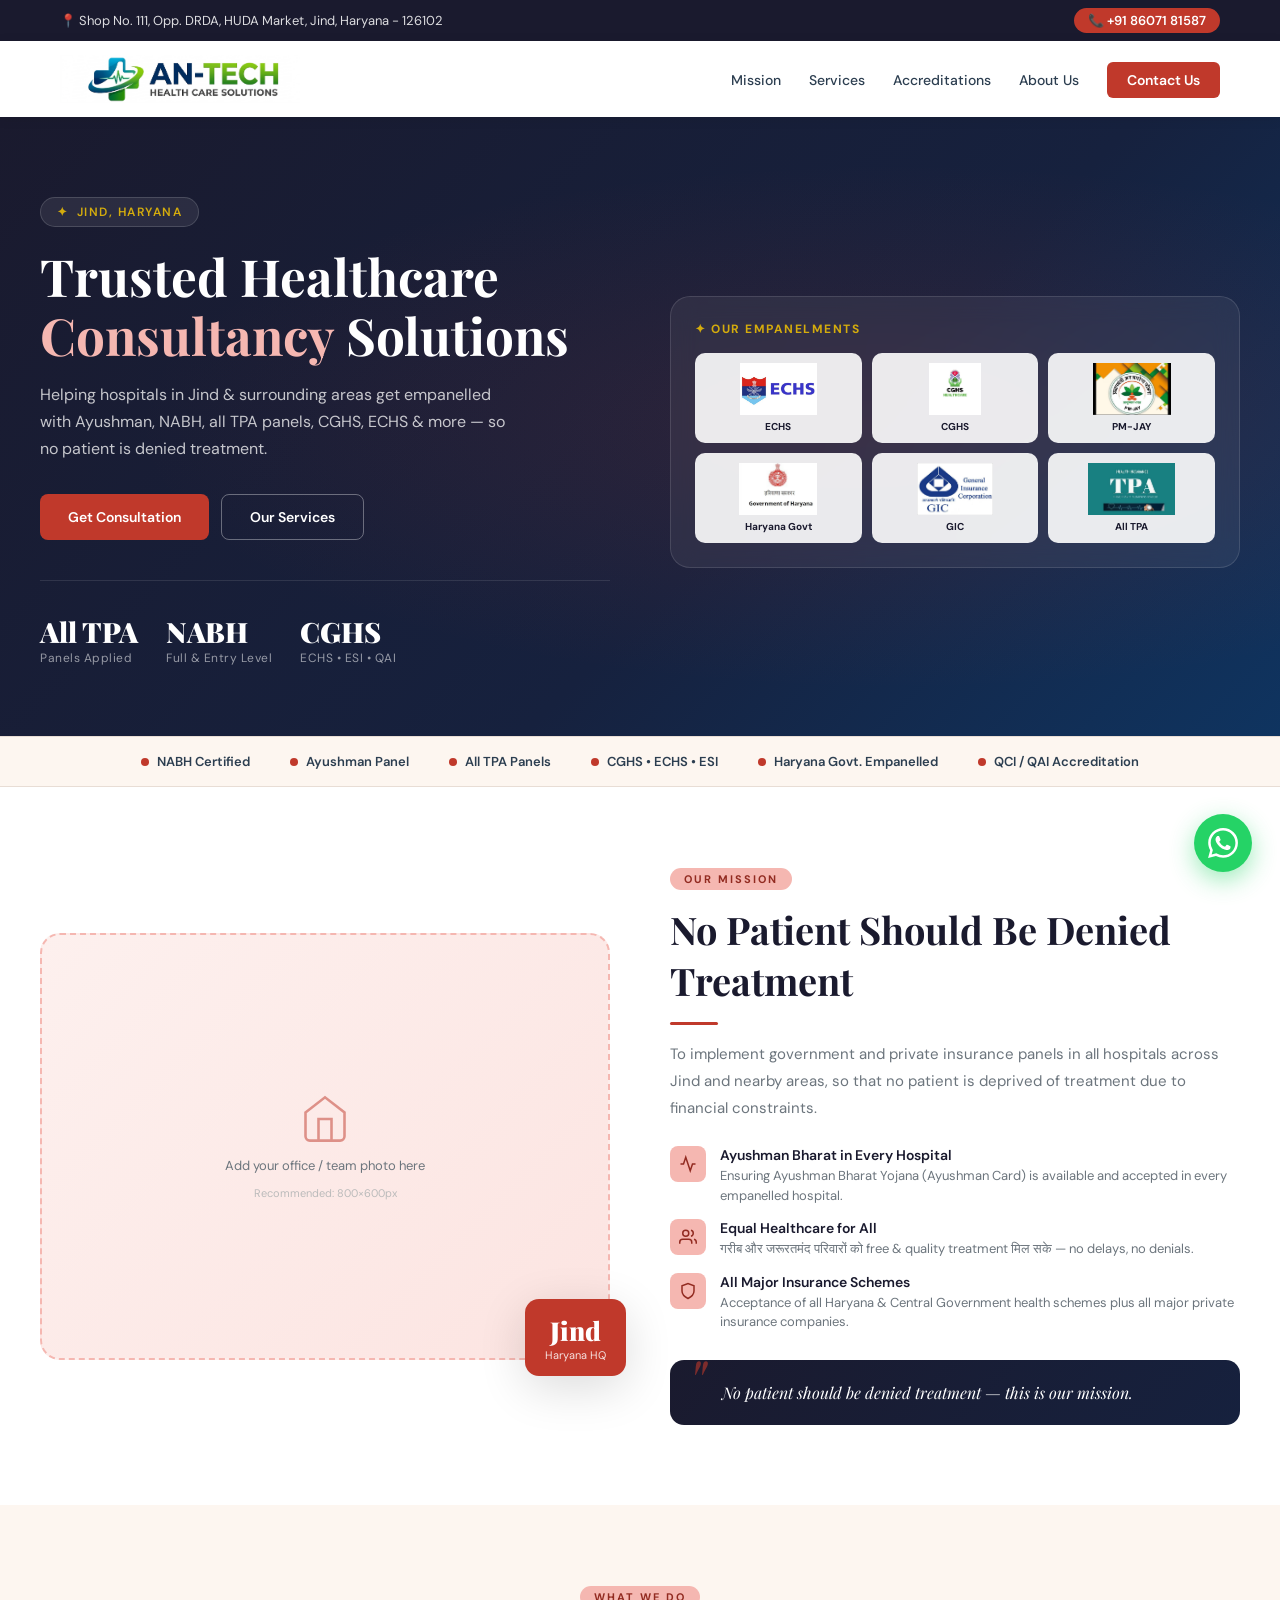
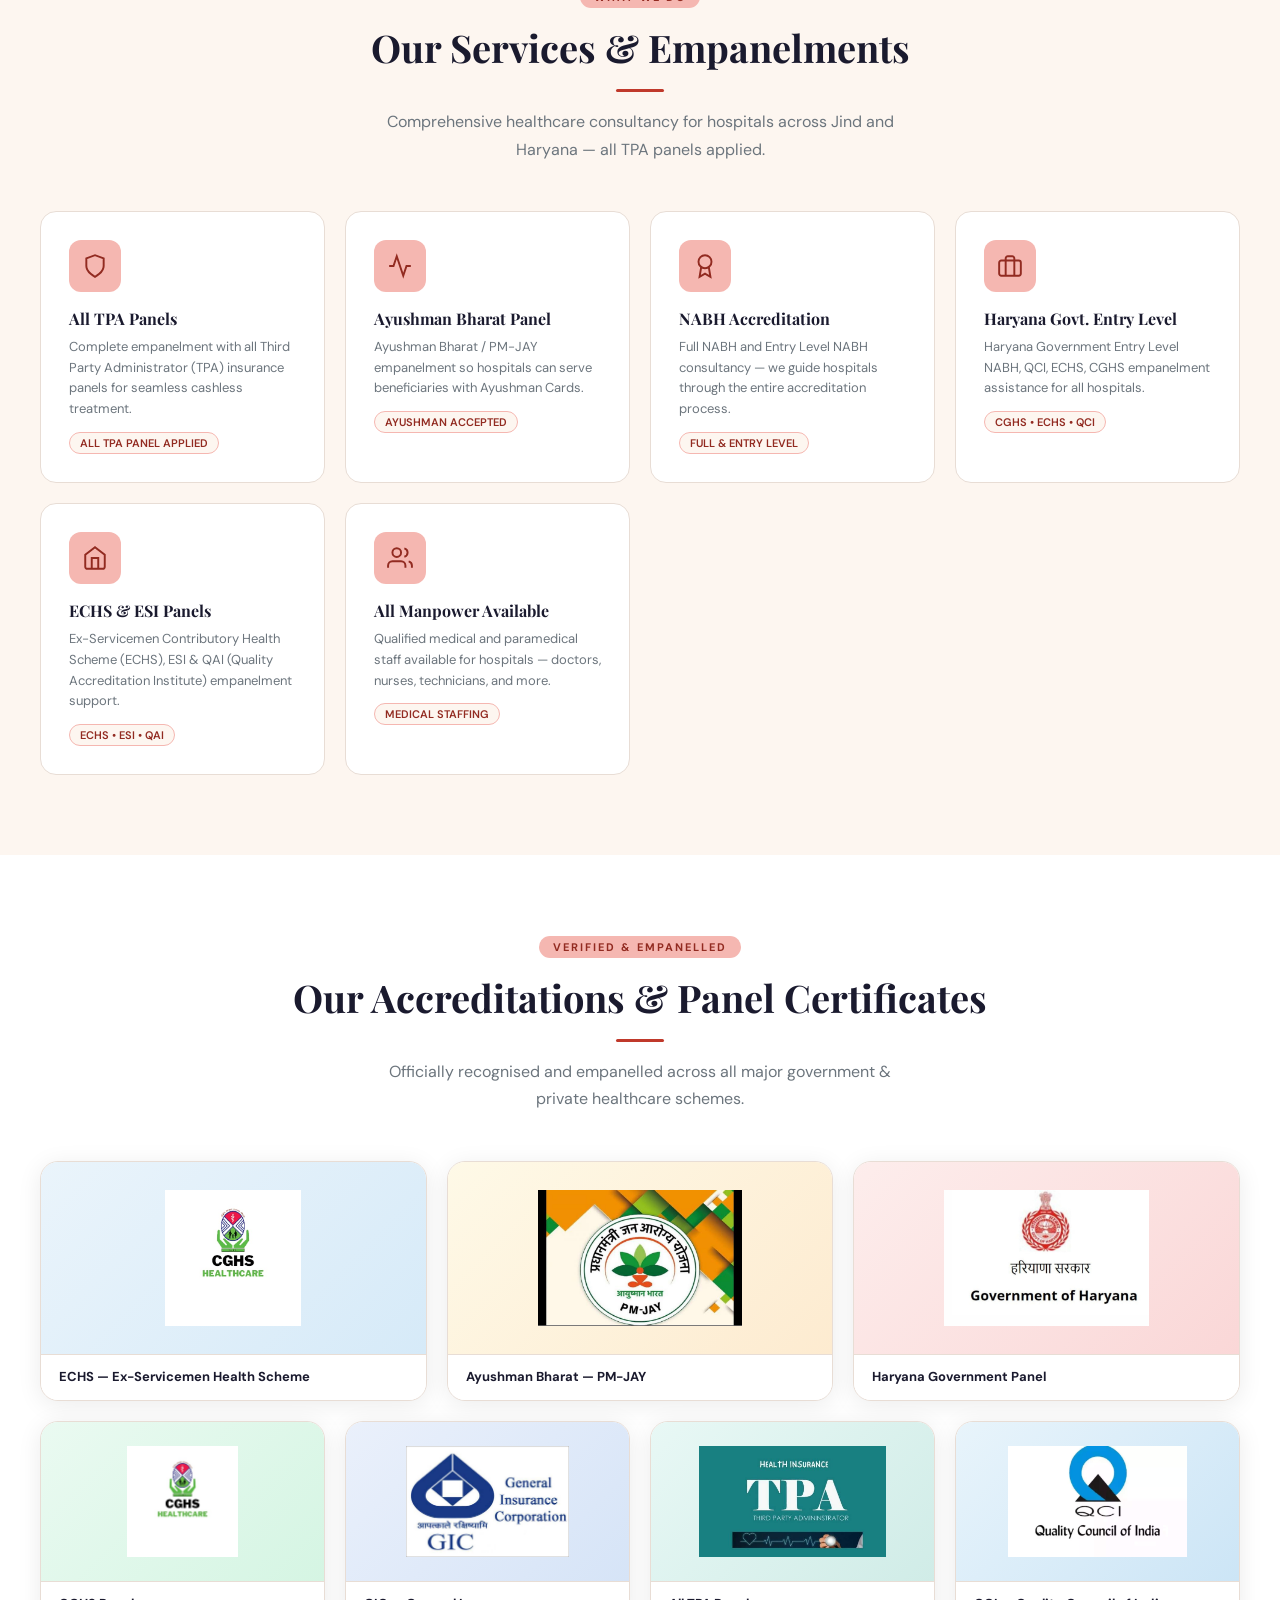
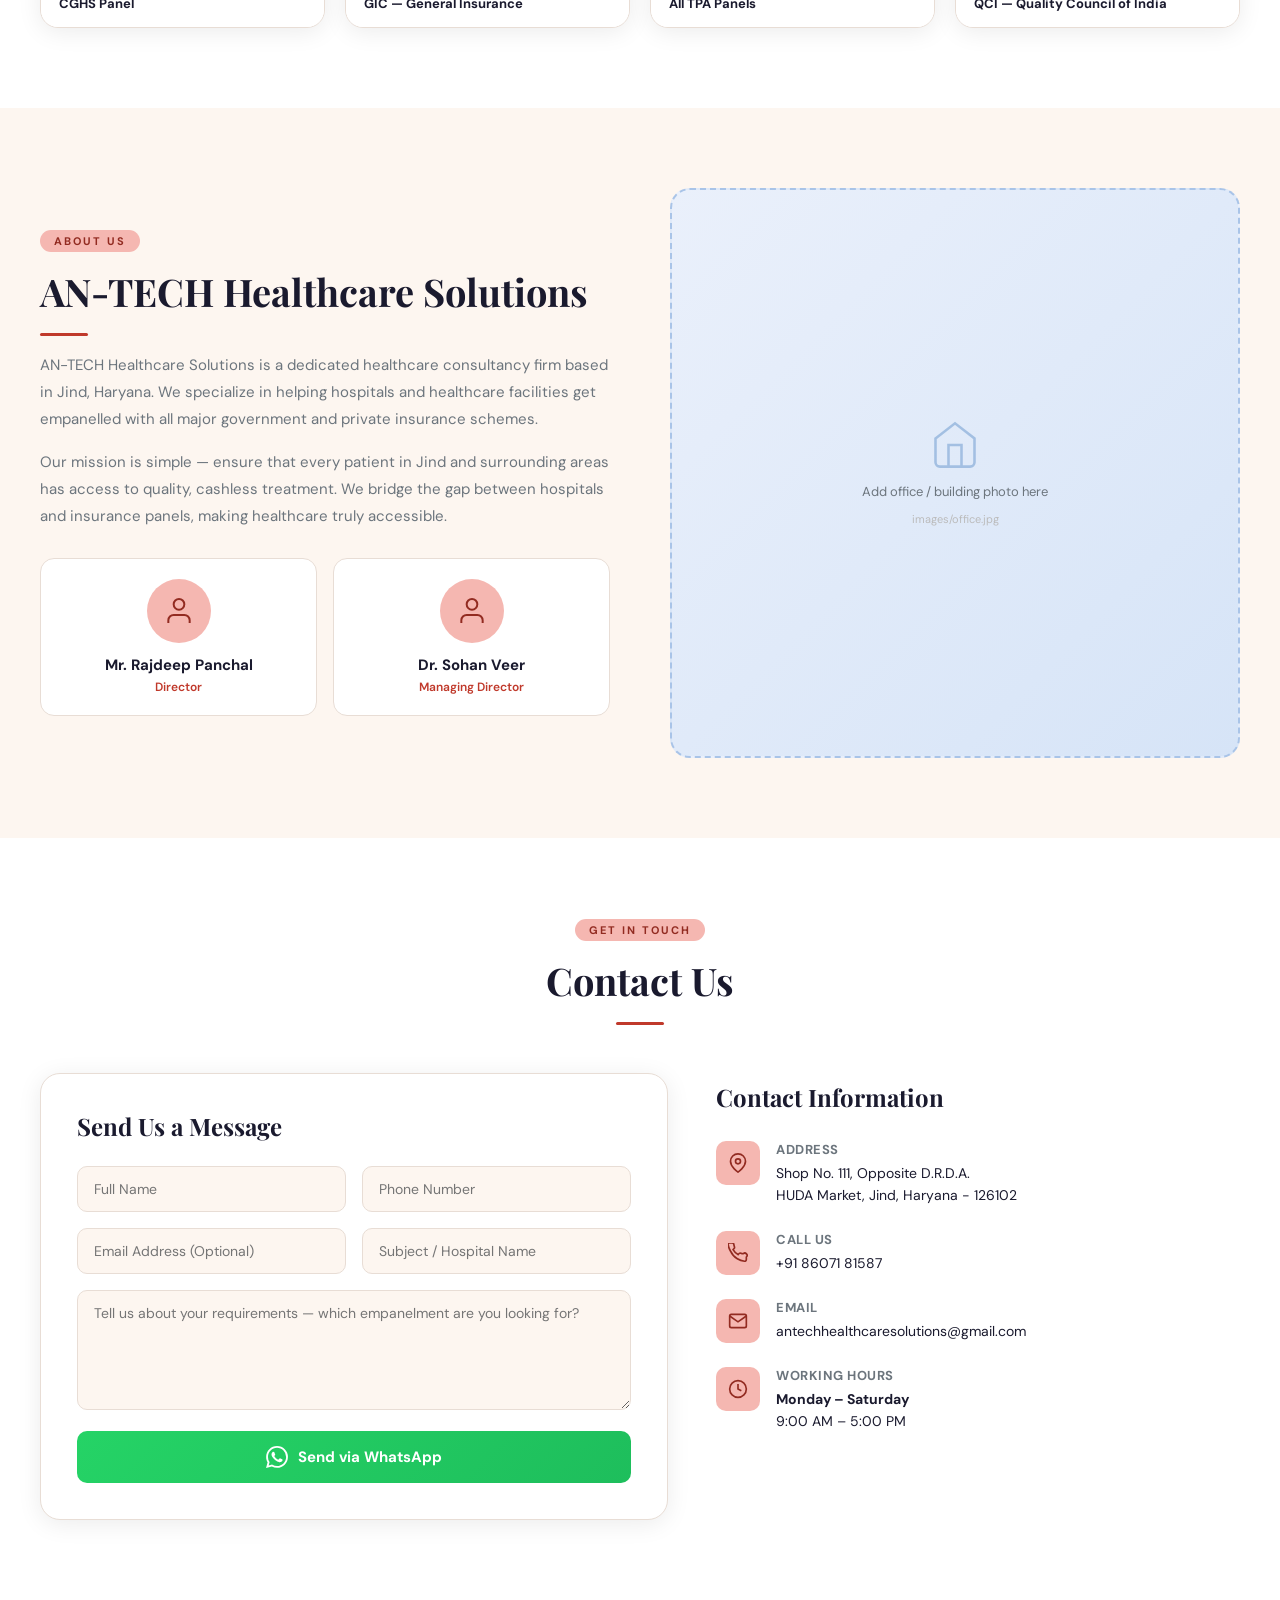
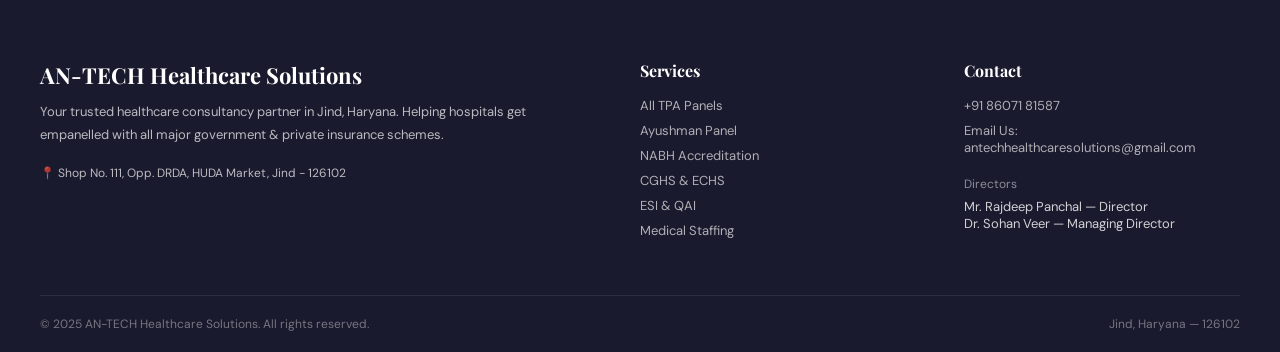
==== commit 1aedf6d3: "new ui" ====
--- a/index.html
+++ b/index.html
@@ -273,7 +273,7 @@
         </div>
         <div class="accred-label">
           <h5>ECHS — Ex-Servicemen Health Scheme</h5>
-          <span class="badge">✓ Empanelled</span>
+        
         </div>
       </div>
       <div class="accred-card ayush">
@@ -282,7 +282,7 @@
         </div>
         <div class="accred-label">
           <h5>Ayushman Bharat — PM-JAY</h5>
-          <span class="badge">✓ Empanelled</span>
+
         </div>
       </div>
       <div class="accred-card haryan">
@@ -291,7 +291,7 @@
         </div>
         <div class="accred-label">
           <h5>Haryana Government Panel</h5>
-          <span class="badge">✓ Empanelled</span>
+         
         </div>
       </div>
     </div>
@@ -304,7 +304,7 @@
         </div>
         <div class="accred-label">
           <h5>CGHS Panel</h5>
-          <span class="badge">✓ Empanelled</span>
+         
         </div>
       </div>
       <div class="accred-card gic">
@@ -313,7 +313,7 @@
         </div>
         <div class="accred-label">
           <h5>GIC — General Insurance</h5>
-          <span class="badge">✓ Empanelled</span>
+
         </div>
       </div>
       <div class="accred-card tpa">
@@ -322,7 +322,7 @@
         </div>
         <div class="accred-label">
           <h5>All TPA Panels</h5>
-          <span class="badge">✓ Applied</span>
+
         </div>
       </div>
       <div class="accred-card qci">
@@ -331,7 +331,7 @@
         </div>
         <div class="accred-label">
           <h5>QCI — Quality Council of India</h5>
-          <span class="badge">✓ Certified</span>
+ 
         </div>
       </div>
     </div>
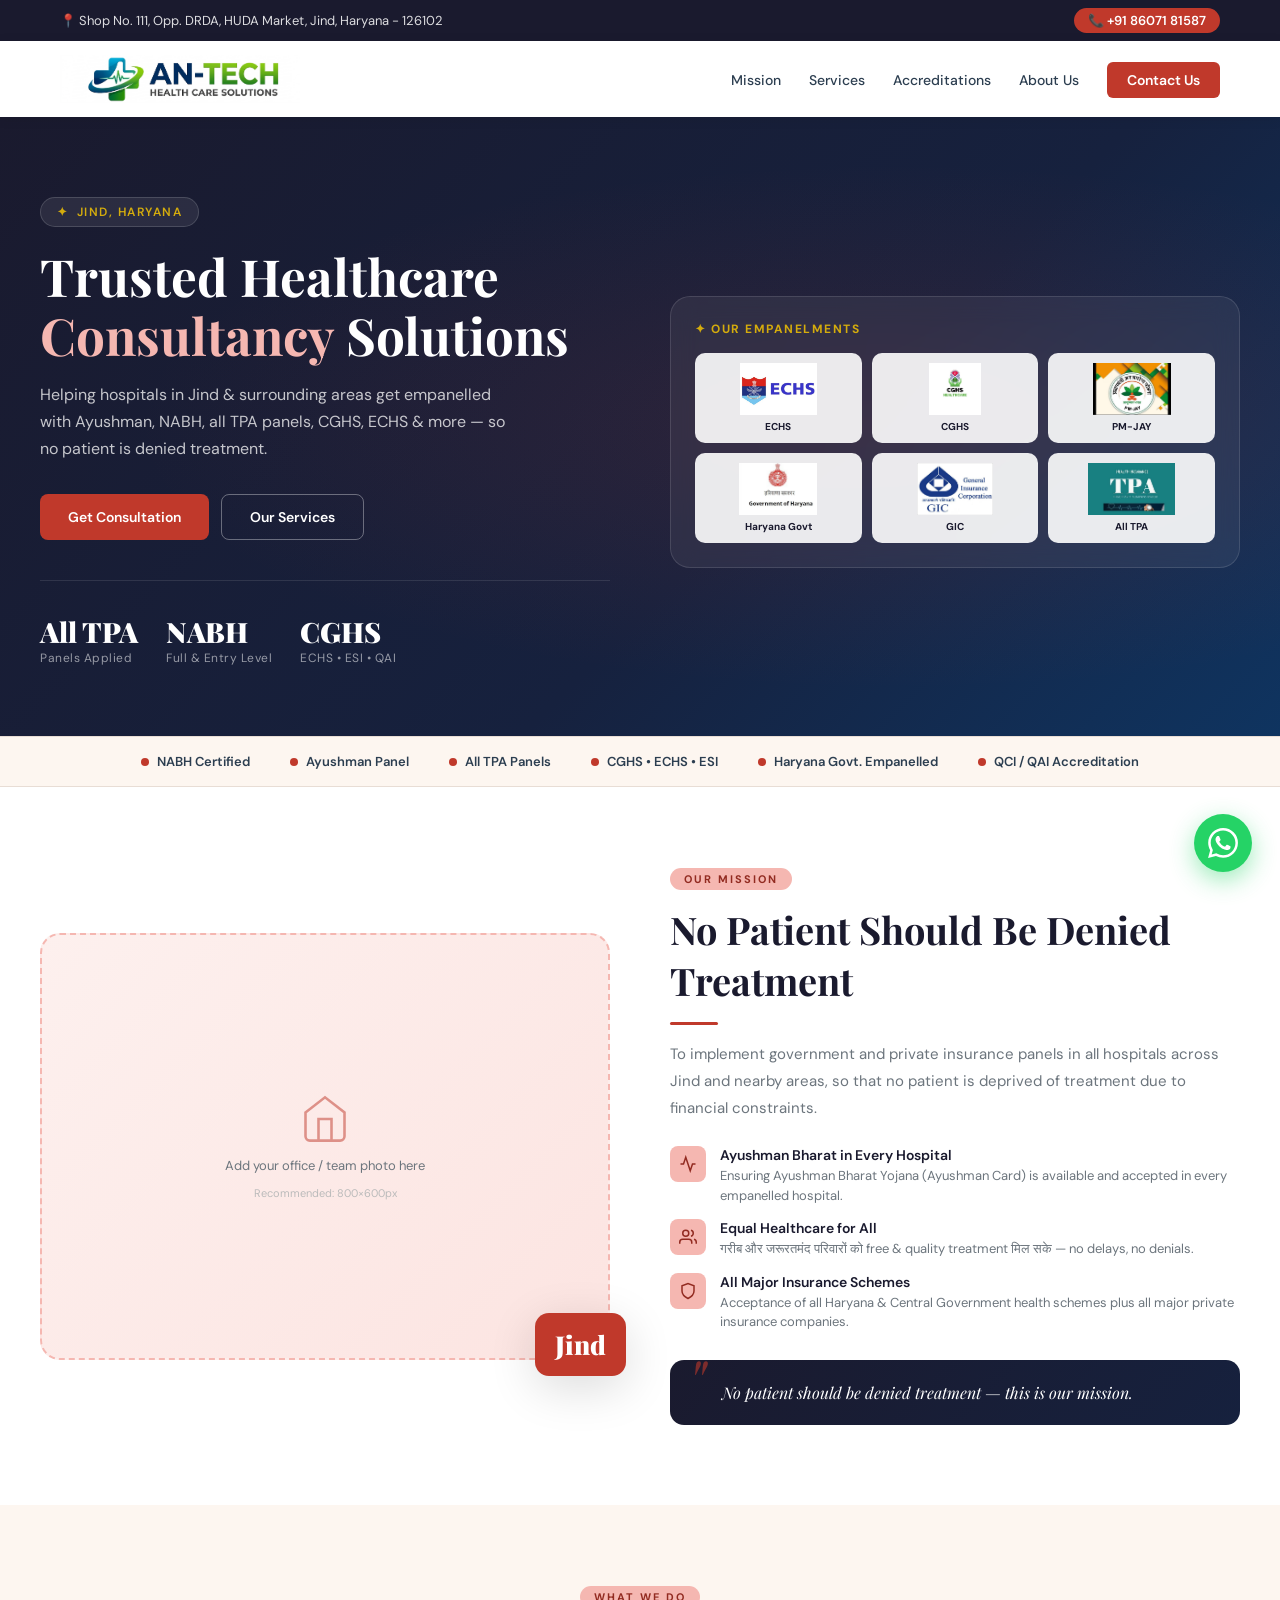
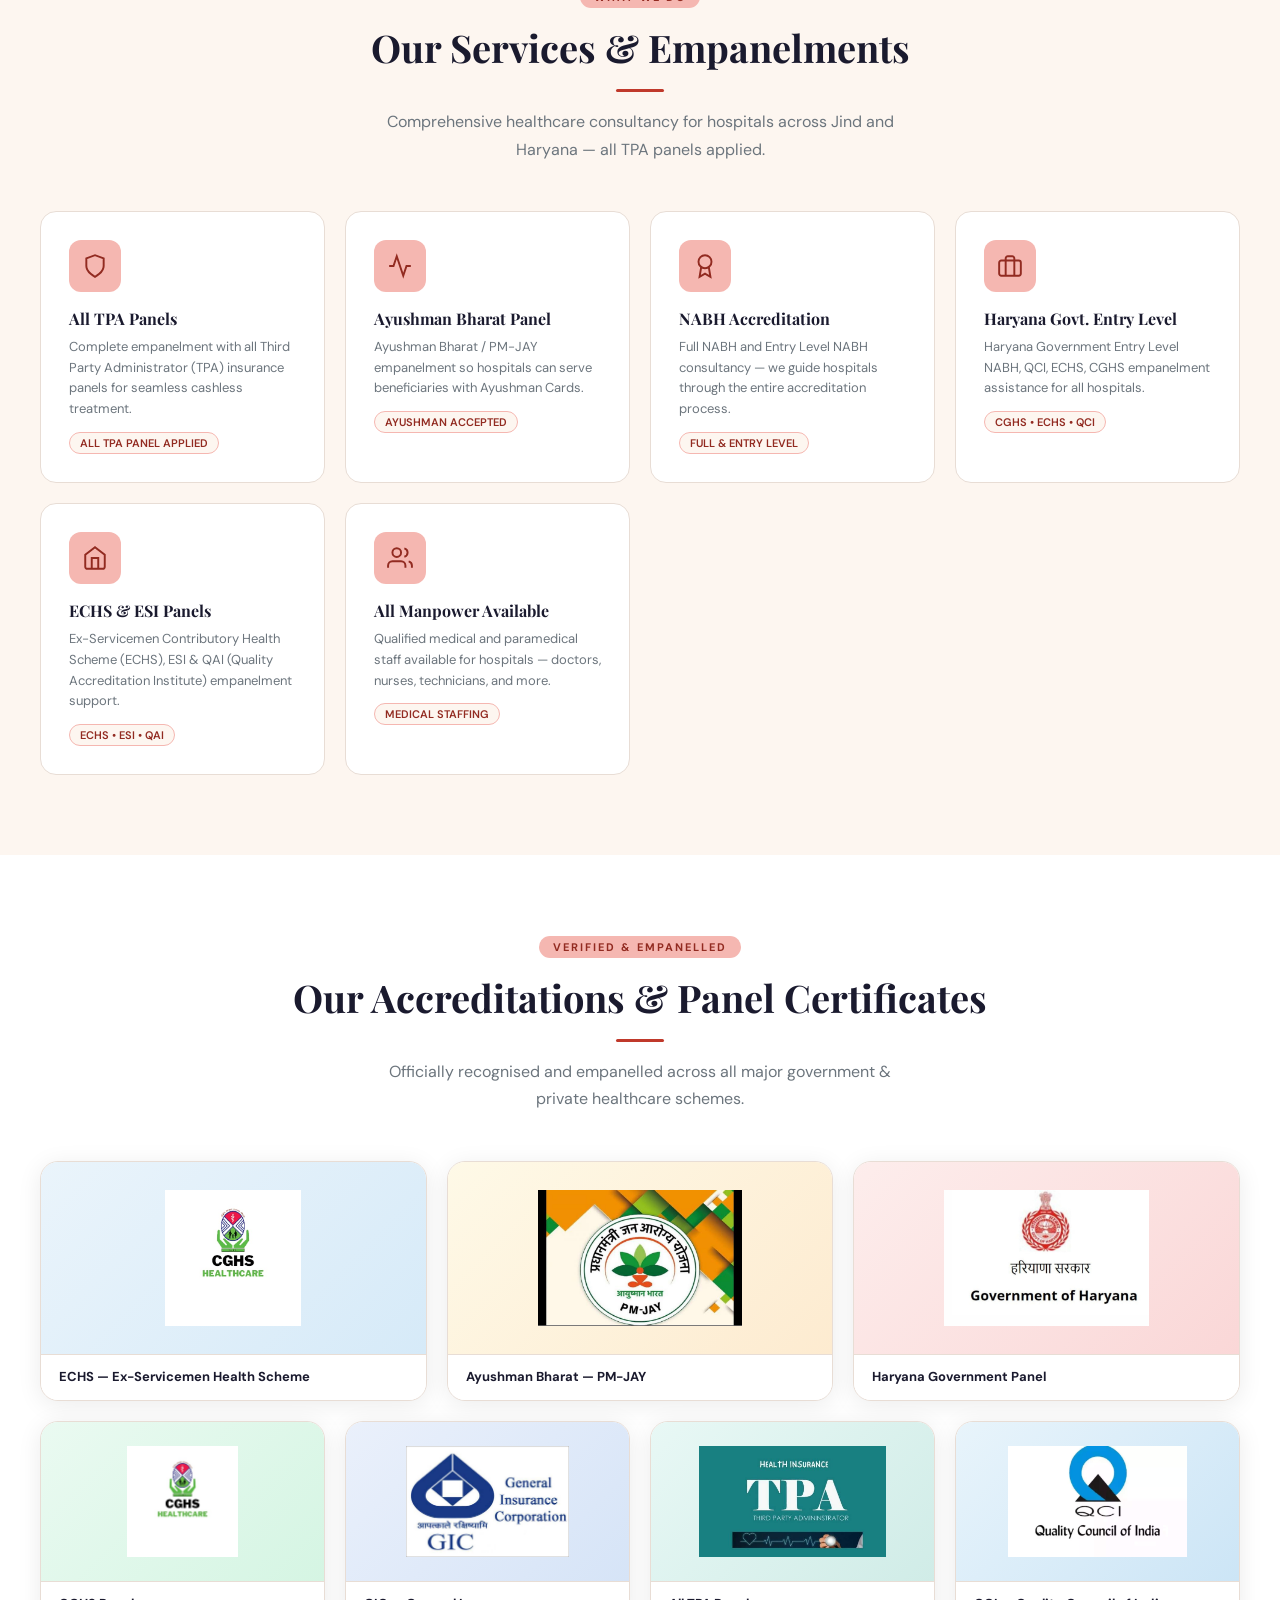
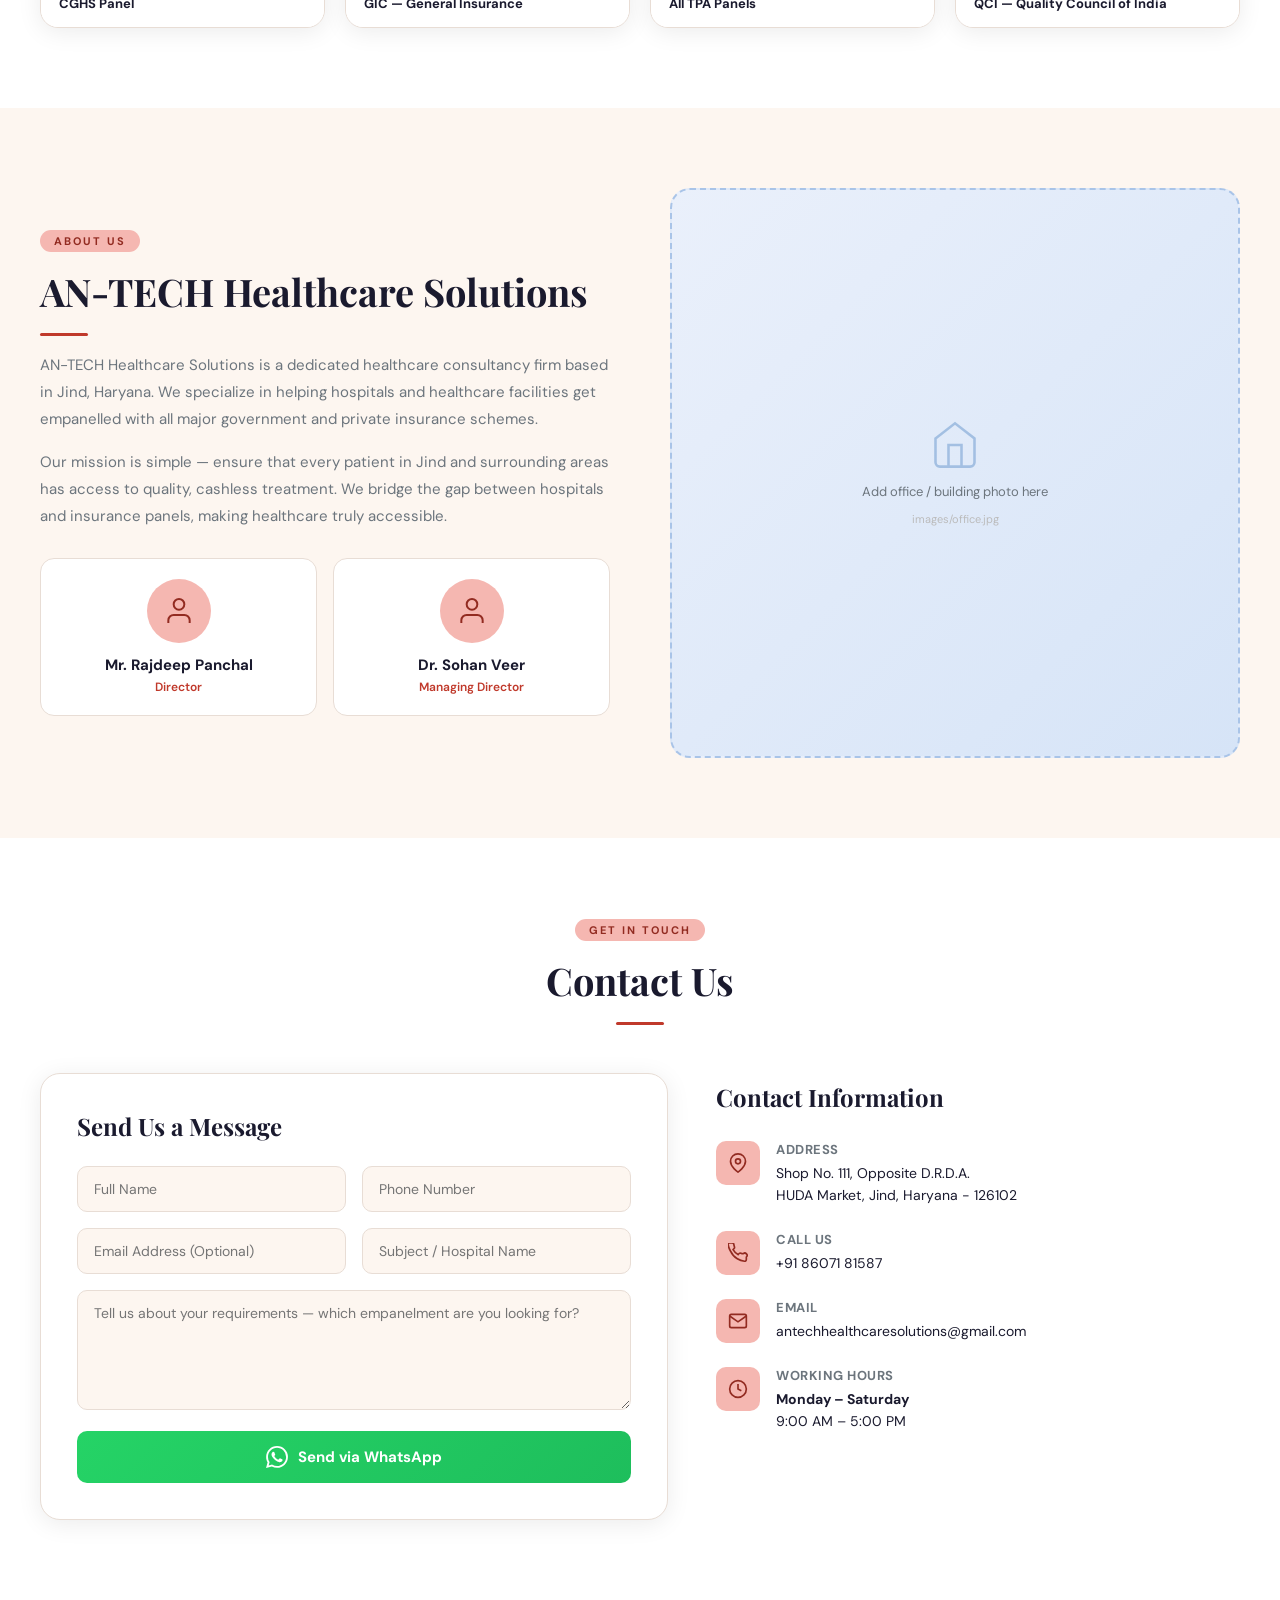
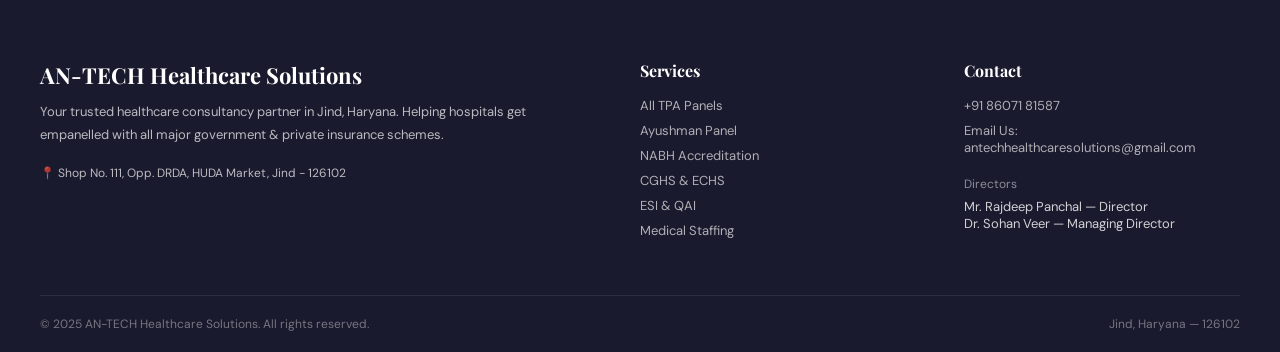
==== commit 5421d6cb: "new ui" ====
--- a/index.html
+++ b/index.html
@@ -144,7 +144,7 @@
         </div>
         <div class="mission-badge">
           <div class="num">Jind</div>
-          <div class="lbl">Haryana HQ</div>
+          <!-- <div class="lbl">Haryana HQ</div> -->
         </div>
       </div>
       <div>
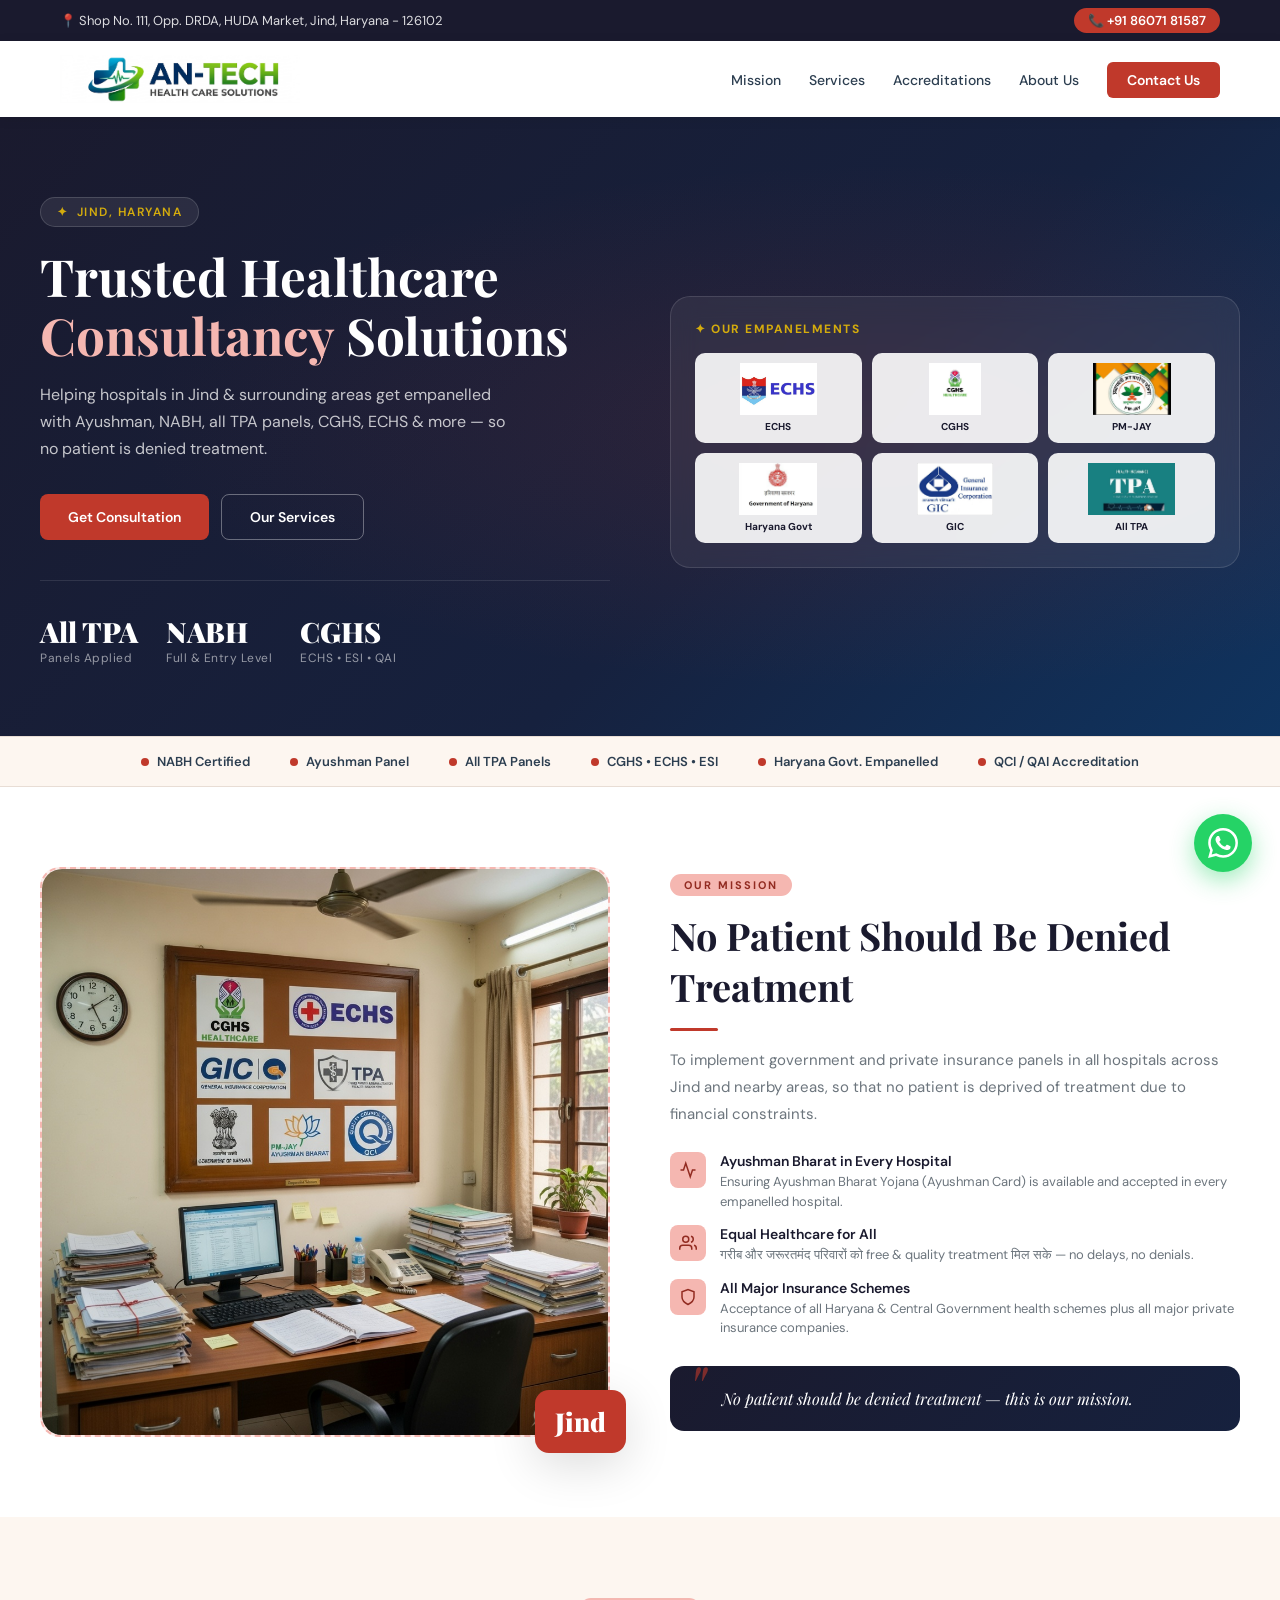
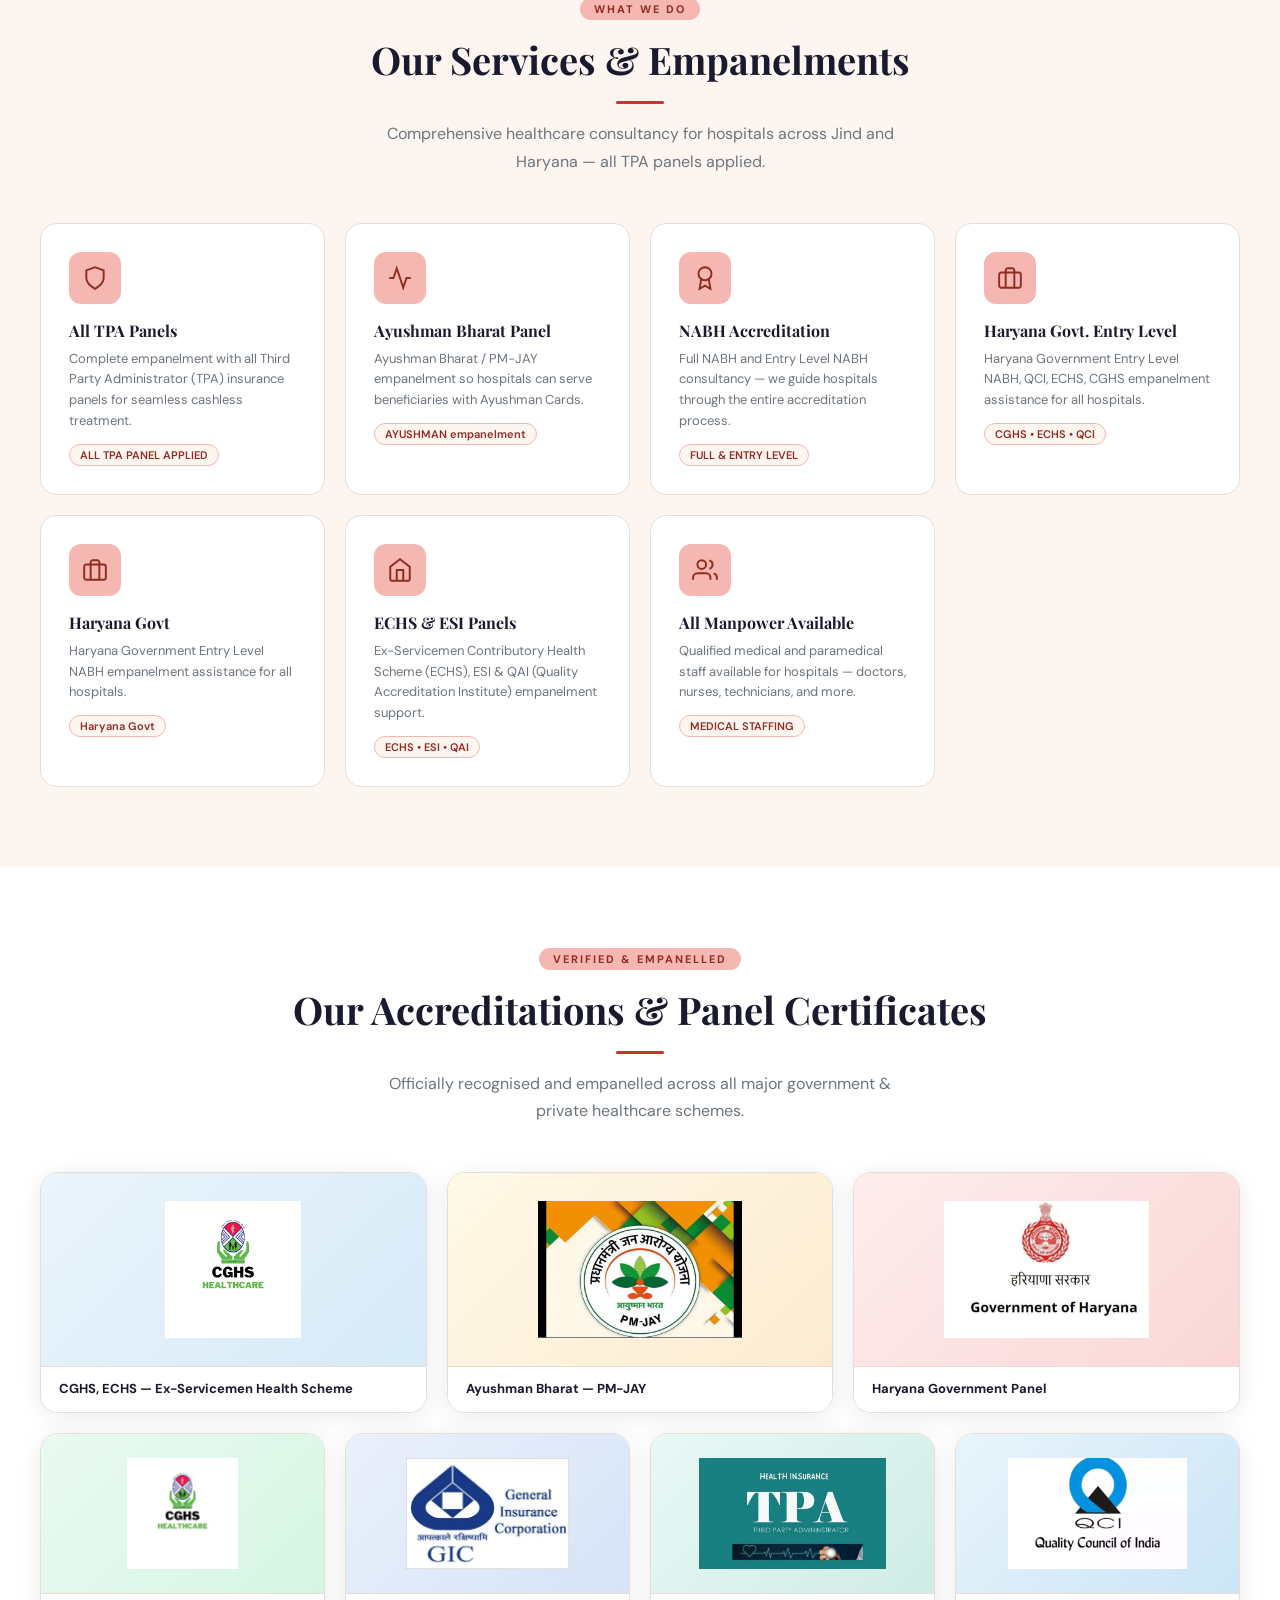
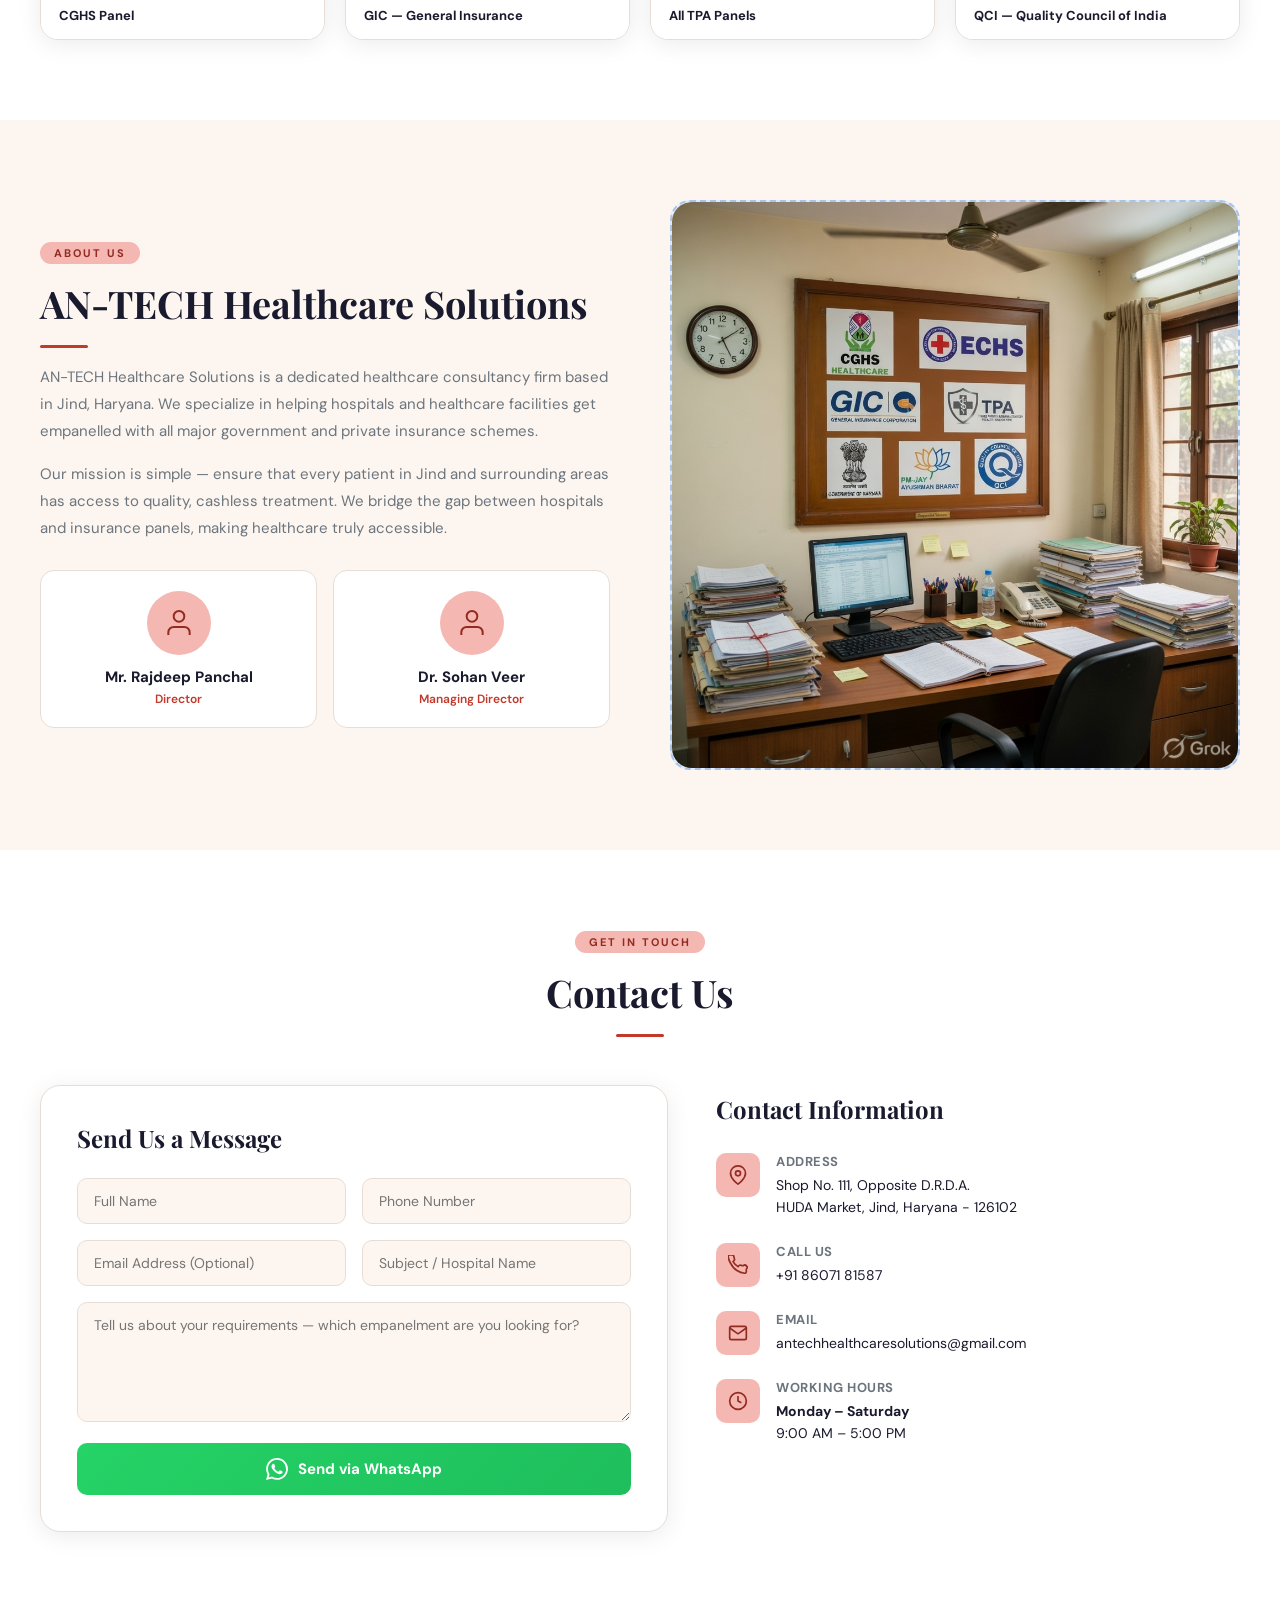
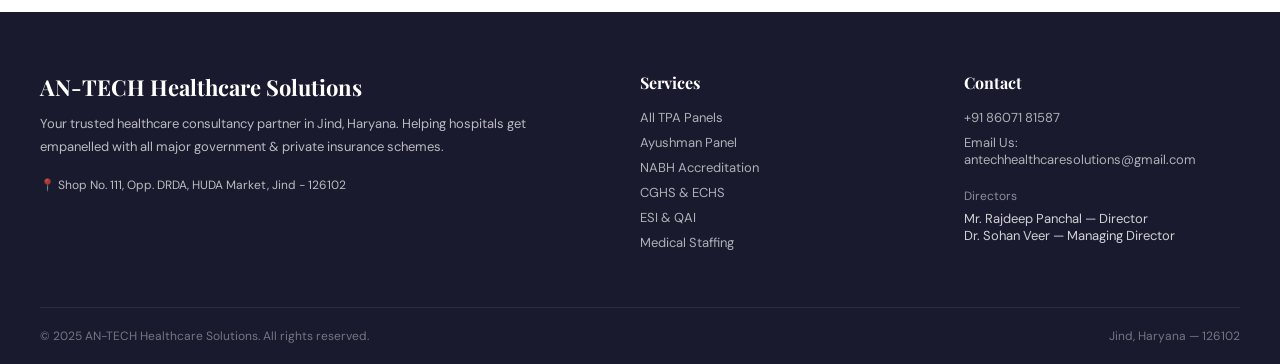
==== commit 7304cc3f: "new ui" ====
--- a/index.html
+++ b/index.html
@@ -135,12 +135,7 @@
           <img src="images/office.jpg" alt="Our Mission" style="width:100%;border-radius:20px;object-fit:cover;aspect-ratio:4/3">
         -->
         <div class="mission-img-placeholder">
-          <svg viewBox="0 0 24 24" fill="none" stroke="currentColor" stroke-width="1.2">
-            <path d="M3 9l9-7 9 7v11a2 2 0 01-2 2H5a2 2 0 01-2-2z"/>
-            <polyline points="9 22 9 12 15 12 15 22"/>
-          </svg>
-          <p>Add your office / team photo here</p>
-          <small style="color:#bbb;font-size:11px">Recommended: 800×600px</small>
+          <img src="images/office.jpg" alt="AN-TECH Office" style="border-radius: 20px;">
         </div>
         <div class="mission-badge">
           <div class="num">Jind</div>
@@ -215,7 +210,7 @@
         </div>
         <h4>Ayushman Bharat Panel</h4>
         <p>Ayushman Bharat / PM-JAY empanelment so hospitals can serve beneficiaries with Ayushman Cards.</p>
-        <span class="service-tag">AYUSHMAN ACCEPTED</span>
+        <span class="service-tag">AYUSHMAN empanelment</span>
       </div>
       <div class="service-card">
         <div class="service-icon">
@@ -232,6 +227,14 @@
         <h4>Haryana Govt. Entry Level</h4>
         <p>Haryana Government Entry Level NABH, QCI, ECHS, CGHS empanelment assistance for all hospitals.</p>
         <span class="service-tag">CGHS • ECHS • QCI</span>
+      </div>
+      <div class="service-card">
+        <div class="service-icon">
+          <svg viewBox="0 0 24 24"><rect x="2" y="7" width="20" height="14" rx="2"/><path d="M16 21V5a2 2 0 00-2-2h-4a2 2 0 00-2 2v16"/></svg>
+        </div>
+        <h4>Haryana Govt</h4>
+        <p>Haryana Government Entry Level NABH empanelment assistance for all hospitals.</p>
+        <span class="service-tag">Haryana Govt</span>
       </div>
       <div class="service-card">
         <div class="service-icon">
@@ -272,7 +275,7 @@
           <img src="images/cghs.jpeg" alt="ECHS — Ex-Servicemen Contributory Health Scheme">
         </div>
         <div class="accred-label">
-          <h5>ECHS — Ex-Servicemen Health Scheme</h5>
+          <h5>CGHS, ECHS — Ex-Servicemen Health Scheme</h5>
         
         </div>
       </div>
@@ -376,12 +379,7 @@
           Replace with: <img src="images/office.jpg" alt="AN-TECH Office" style="width:100%;border-radius:20px;object-fit:cover;aspect-ratio:1">
         -->
         <div class="about-img-placeholder">
-          <svg viewBox="0 0 24 24" fill="none" stroke="currentColor" stroke-width="1.2">
-            <path d="M3 9l9-7 9 7v11a2 2 0 01-2 2H5a2 2 0 01-2-2z"/>
-            <polyline points="9 22 9 12 15 12 15 22"/>
-          </svg>
-          <p>Add office / building photo here</p>
-          <small style="color:#bbb;font-size:11px">images/office.jpg</small>
+        <img src="images/office.jpg" alt="AN-TECH Office" style="border-radius: 20px;">
         </div>
       </div>
     </div>
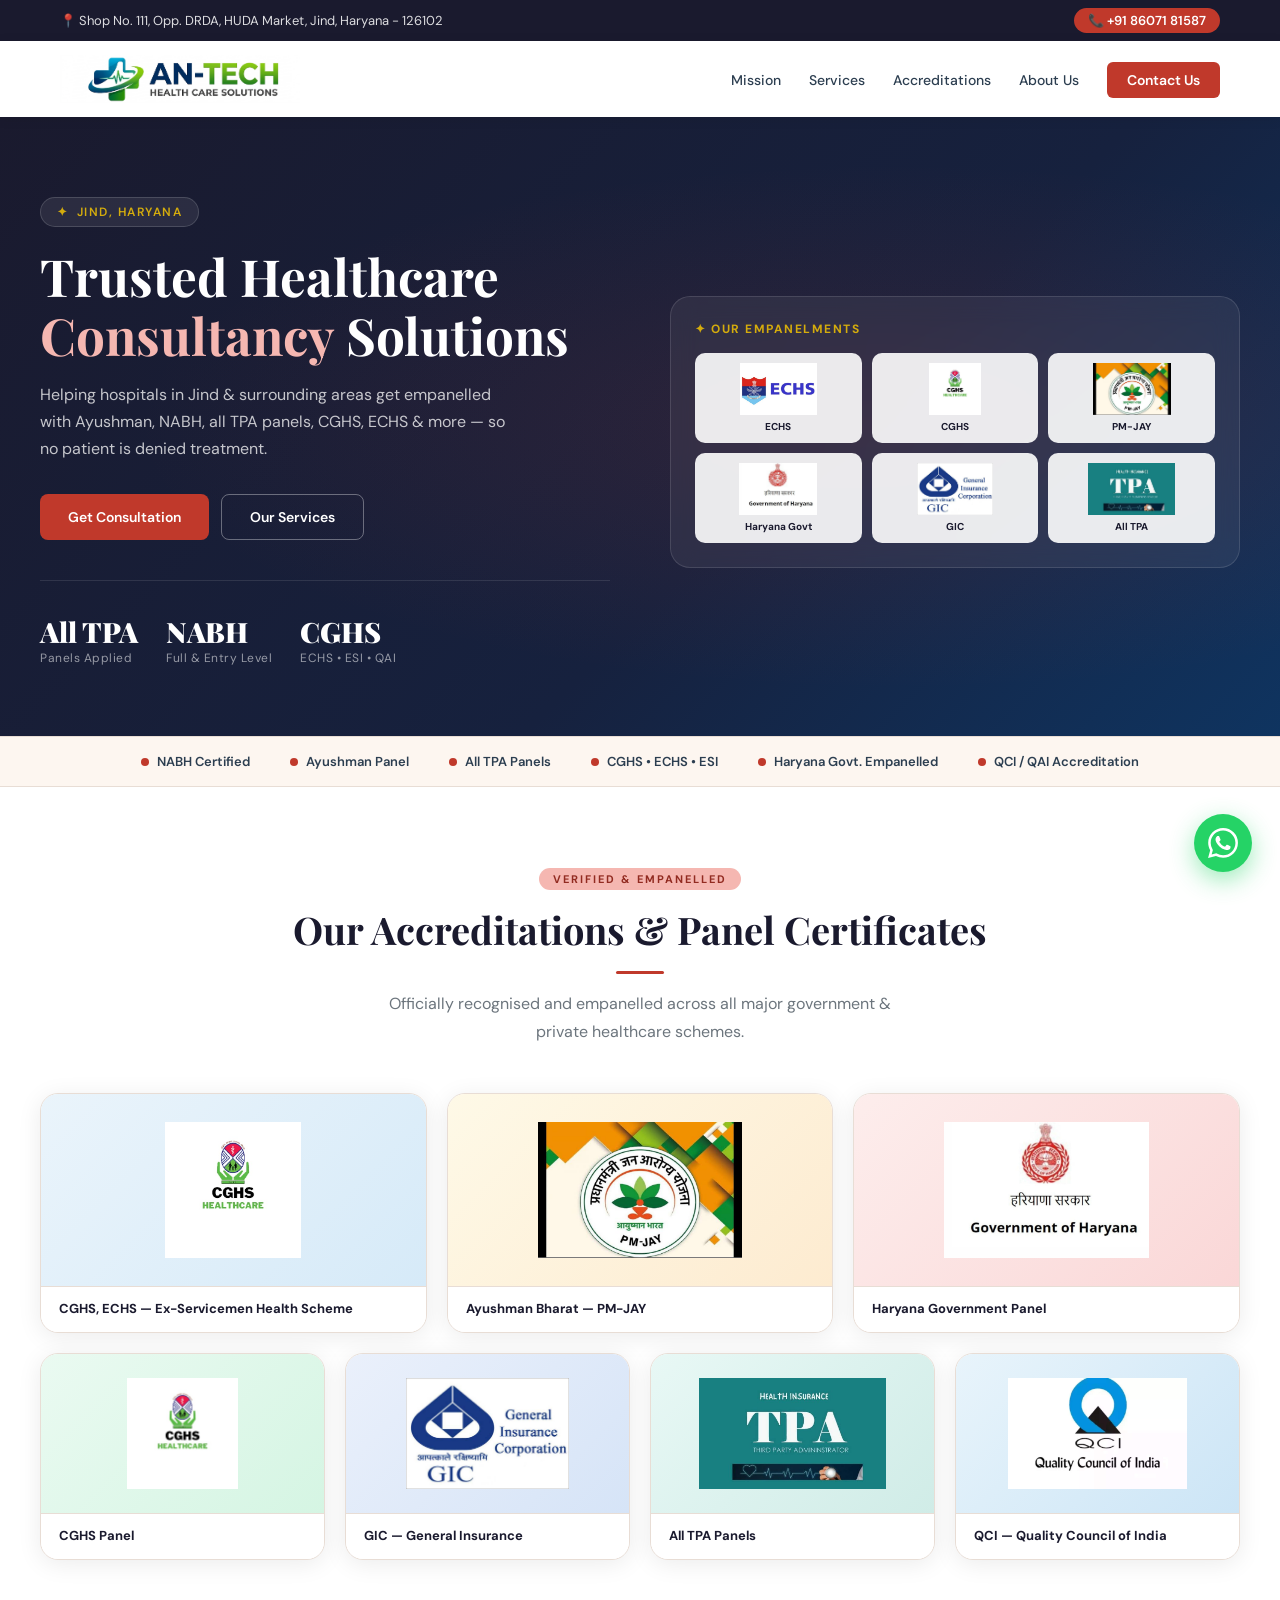
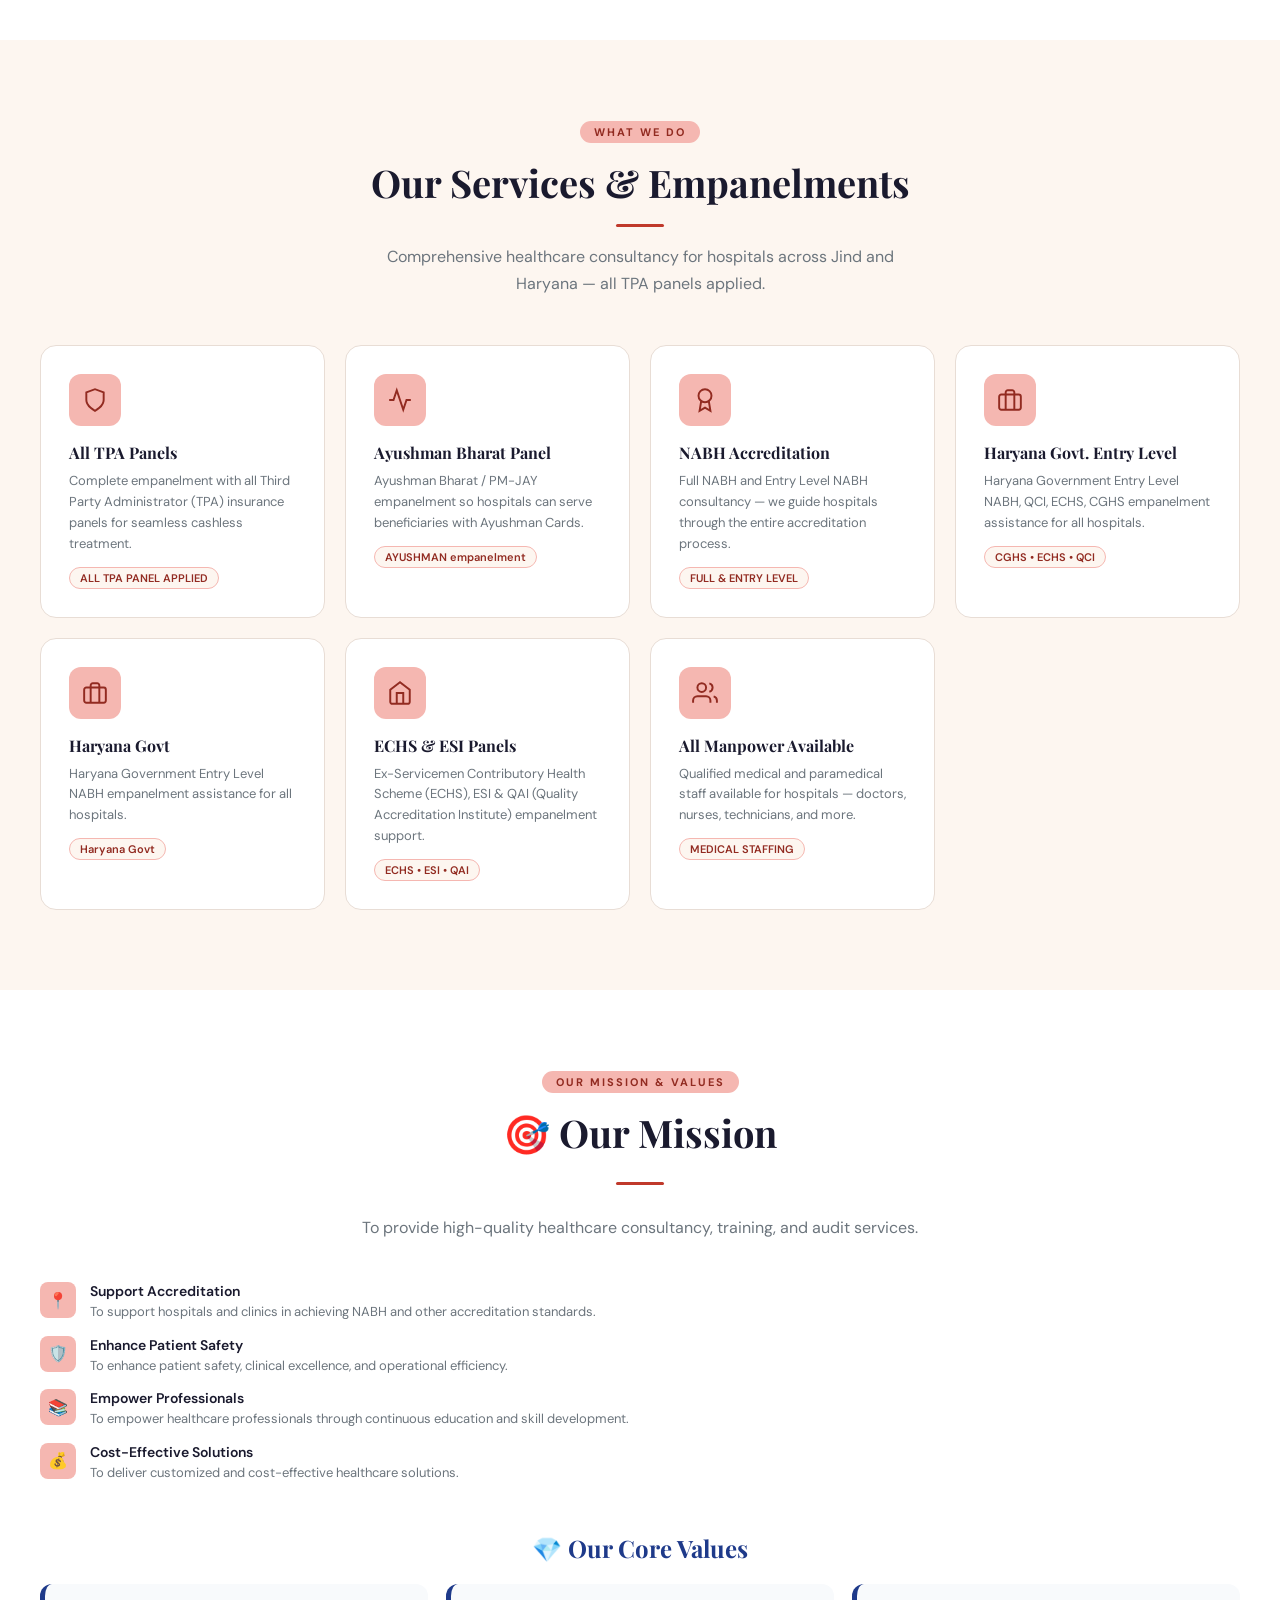
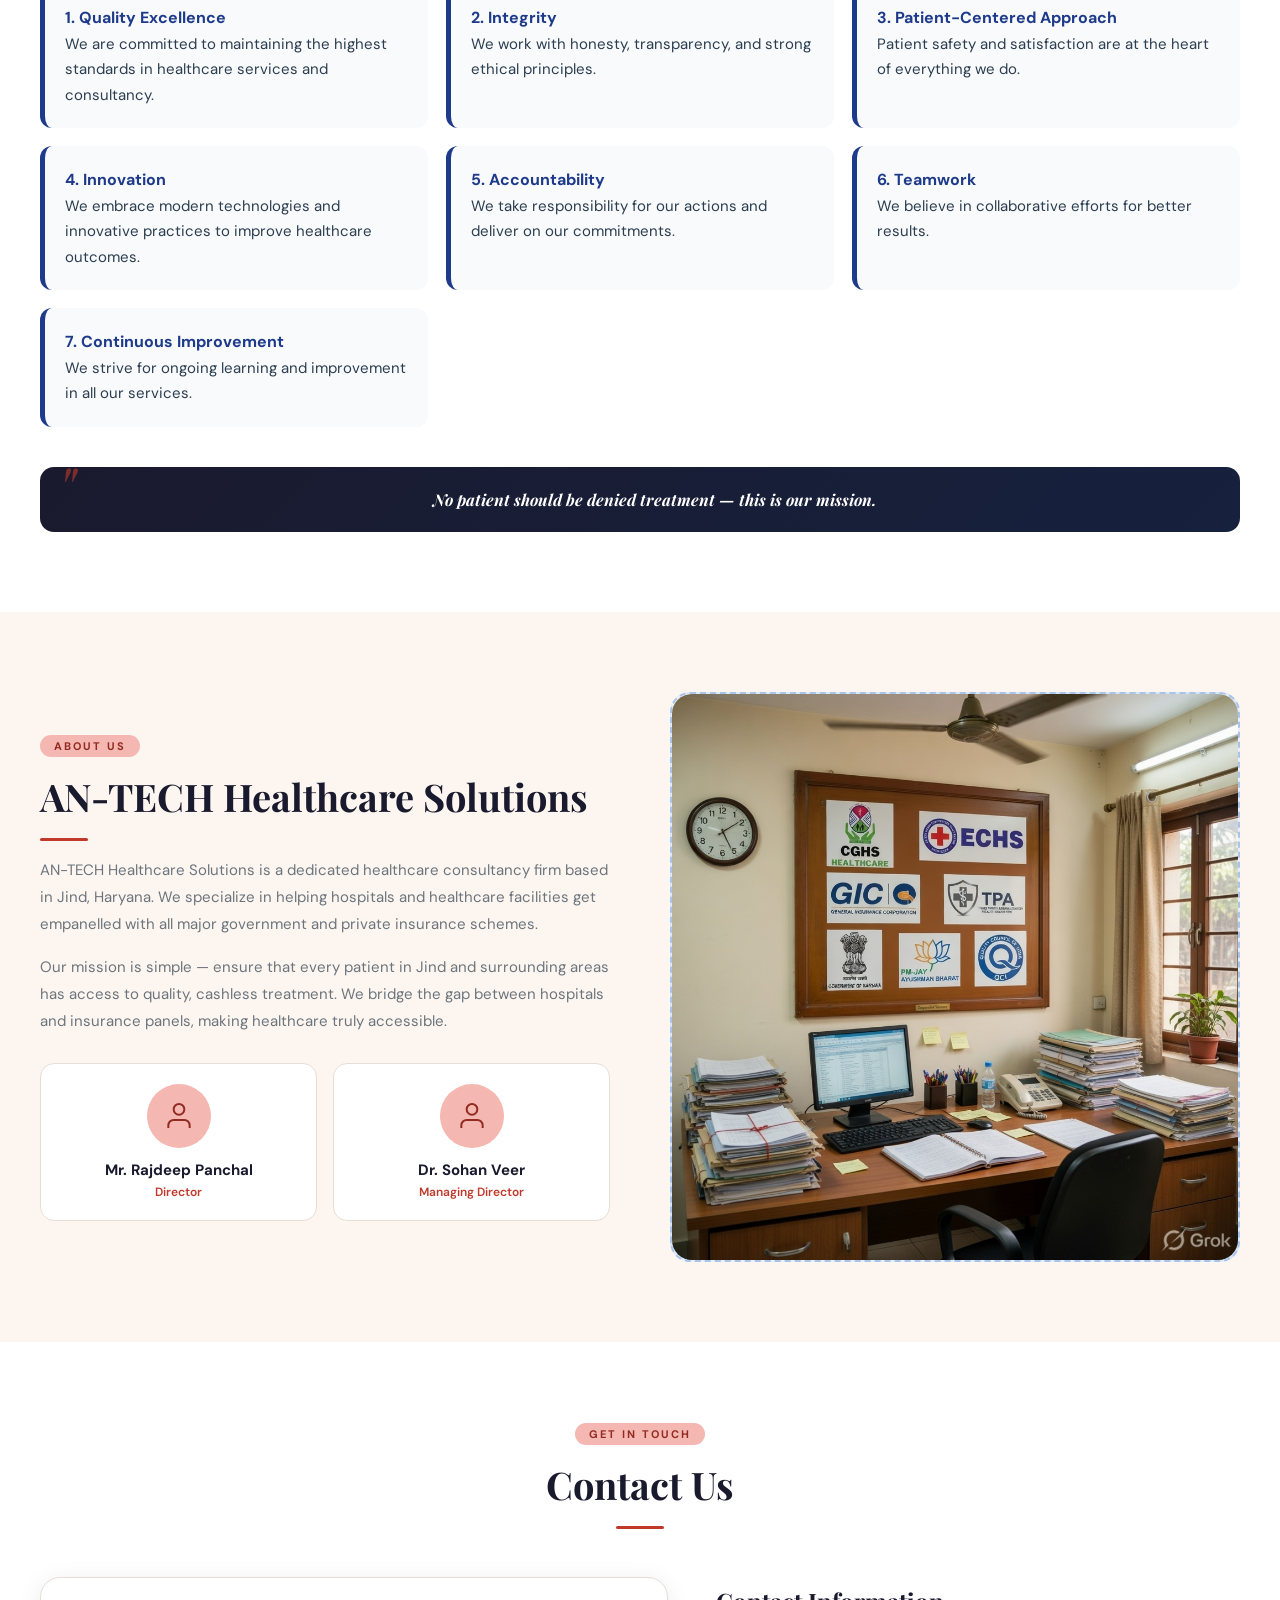
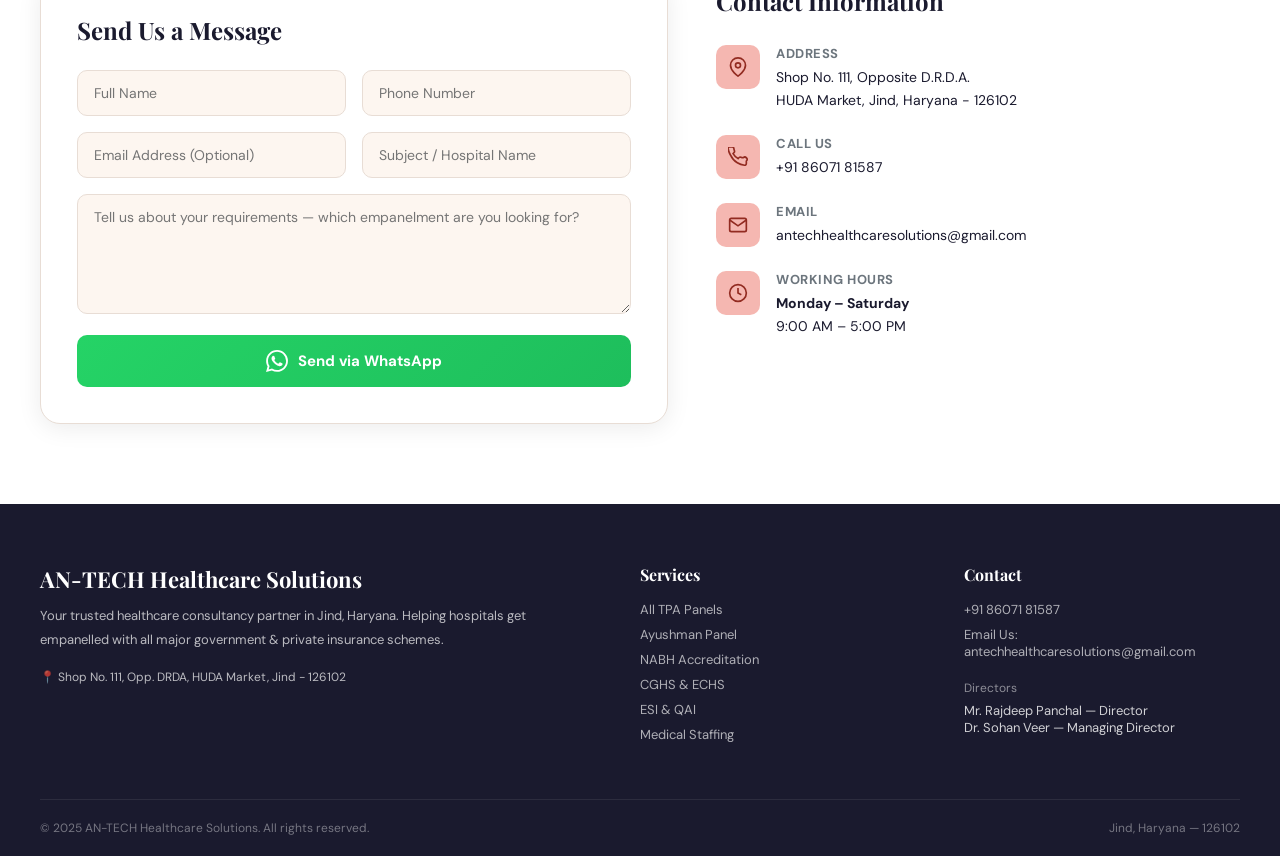
==== commit 2c1a6a4b: "new ui" ====
--- a/index.html
+++ b/index.html
@@ -126,135 +126,6 @@
 </div>
 
 <!-- MISSION -->
-<section class="mission" id="mission">
-  <div class="container">
-    <div class="mission-grid">
-      <div class="mission-visual">
-        <!--
-          Replace with your actual photo:
-          <img src="images/office.jpg" alt="Our Mission" style="width:100%;border-radius:20px;object-fit:cover;aspect-ratio:4/3">
-        -->
-        <div class="mission-img-placeholder">
-          <img src="images/office.jpg" alt="AN-TECH Office" style="border-radius: 20px;">
-        </div>
-        <div class="mission-badge">
-          <div class="num">Jind</div>
-          <!-- <div class="lbl">Haryana HQ</div> -->
-        </div>
-      </div>
-      <div>
-        <span class="section-tag">Our Mission</span>
-        <h2 class="section-title">No Patient Should Be Denied Treatment</h2>
-        <div class="divider"></div>
-        <p style="color:var(--muted);line-height:1.8;font-size:15px">
-          To implement government and private insurance panels in all hospitals across Jind and nearby areas, so that no patient is deprived of treatment due to financial constraints.
-        </p>
-        <div class="mission-points">
-          <div class="mission-point">
-            <div class="icon">
-              <svg viewBox="0 0 24 24"><path d="M22 12h-4l-3 9L9 3l-3 9H2"/></svg>
-            </div>
-            <div>
-              <h5>Ayushman Bharat in Every Hospital</h5>
-              <p>Ensuring Ayushman Bharat Yojana (Ayushman Card) is available and accepted in every empanelled hospital.</p>
-            </div>
-          </div>
-          <div class="mission-point">
-            <div class="icon">
-              <svg viewBox="0 0 24 24"><path d="M17 21v-2a4 4 0 00-4-4H5a4 4 0 00-4 4v2"/><circle cx="9" cy="7" r="4"/><path d="M23 21v-2a4 4 0 00-3-3.87M16 3.13a4 4 0 010 7.75"/></svg>
-            </div>
-            <div>
-              <h5>Equal Healthcare for All</h5>
-              <p>गरीब और जरूरतमंद परिवारों को free & quality treatment मिल सके — no delays, no denials.</p>
-            </div>
-          </div>
-          <div class="mission-point">
-            <div class="icon">
-              <svg viewBox="0 0 24 24"><path d="M12 22s8-4 8-10V5l-8-3-8 3v7c0 6 8 10 8 10z"/></svg>
-            </div>
-            <div>
-              <h5>All Major Insurance Schemes</h5>
-              <p>Acceptance of all Haryana & Central Government health schemes plus all major private insurance companies.</p>
-            </div>
-          </div>
-        </div>
-        <div class="appeal-box">
-          <p>No patient should be denied treatment — this is our mission.</p>
-        </div>
-      </div>
-    </div>
-  </div>
-</section>
-
-<!-- SERVICES -->
-<section class="services" id="services">
-  <div class="container">
-    <div style="text-align:center">
-      <span class="section-tag">What We Do</span>
-      <h2 class="section-title">Our Services & Empanelments</h2>
-      <div class="divider center"></div>
-      <p class="section-sub" style="margin:0 auto">Comprehensive healthcare consultancy for hospitals across Jind and Haryana — all TPA panels applied.</p>
-    </div>
-    <div class="services-grid">
-      <div class="service-card">
-        <div class="service-icon">
-          <svg viewBox="0 0 24 24"><path d="M12 22s8-4 8-10V5l-8-3-8 3v7c0 6 8 10 8 10z"/></svg>
-        </div>
-        <h4>All TPA Panels</h4>
-        <p>Complete empanelment with all Third Party Administrator (TPA) insurance panels for seamless cashless treatment.</p>
-        <span class="service-tag">ALL TPA PANEL APPLIED</span>
-      </div>
-      <div class="service-card">
-        <div class="service-icon">
-          <svg viewBox="0 0 24 24"><path d="M22 12h-4l-3 9L9 3l-3 9H2"/></svg>
-        </div>
-        <h4>Ayushman Bharat Panel</h4>
-        <p>Ayushman Bharat / PM-JAY empanelment so hospitals can serve beneficiaries with Ayushman Cards.</p>
-        <span class="service-tag">AYUSHMAN empanelment</span>
-      </div>
-      <div class="service-card">
-        <div class="service-icon">
-          <svg viewBox="0 0 24 24"><circle cx="12" cy="8" r="6"/><path d="M15.477 12.89L17 22l-5-3-5 3 1.523-9.11"/></svg>
-        </div>
-        <h4>NABH Accreditation</h4>
-        <p>Full NABH and Entry Level NABH consultancy — we guide hospitals through the entire accreditation process.</p>
-        <span class="service-tag">FULL & ENTRY LEVEL</span>
-      </div>
-      <div class="service-card">
-        <div class="service-icon">
-          <svg viewBox="0 0 24 24"><rect x="2" y="7" width="20" height="14" rx="2"/><path d="M16 21V5a2 2 0 00-2-2h-4a2 2 0 00-2 2v16"/></svg>
-        </div>
-        <h4>Haryana Govt. Entry Level</h4>
-        <p>Haryana Government Entry Level NABH, QCI, ECHS, CGHS empanelment assistance for all hospitals.</p>
-        <span class="service-tag">CGHS • ECHS • QCI</span>
-      </div>
-      <div class="service-card">
-        <div class="service-icon">
-          <svg viewBox="0 0 24 24"><rect x="2" y="7" width="20" height="14" rx="2"/><path d="M16 21V5a2 2 0 00-2-2h-4a2 2 0 00-2 2v16"/></svg>
-        </div>
-        <h4>Haryana Govt</h4>
-        <p>Haryana Government Entry Level NABH empanelment assistance for all hospitals.</p>
-        <span class="service-tag">Haryana Govt</span>
-      </div>
-      <div class="service-card">
-        <div class="service-icon">
-          <svg viewBox="0 0 24 24"><path d="M3 9l9-7 9 7v11a2 2 0 01-2 2H5a2 2 0 01-2-2z"/><polyline points="9 22 9 12 15 12 15 22"/></svg>
-        </div>
-        <h4>ECHS & ESI Panels</h4>
-        <p>Ex-Servicemen Contributory Health Scheme (ECHS), ESI & QAI (Quality Accreditation Institute) empanelment support.</p>
-        <span class="service-tag">ECHS • ESI • QAI</span>
-      </div>
-      <div class="service-card">
-        <div class="service-icon">
-          <svg viewBox="0 0 24 24"><path d="M17 21v-2a4 4 0 00-4-4H5a4 4 0 00-4 4v2"/><circle cx="9" cy="7" r="4"/><path d="M23 21v-2a4 4 0 00-3-3.87M16 3.13a4 4 0 010 7.75"/></svg>
-        </div>
-        <h4>All Manpower Available</h4>
-        <p>Qualified medical and paramedical staff available for hospitals — doctors, nurses, technicians, and more.</p>
-        <span class="service-tag">MEDICAL STAFFING</span>
-      </div>
-    </div>
-  </div>
-</section>
 
 <!-- ACCREDITATIONS — your 7 real photos -->
 <section class="accred-section" id="certificates">
@@ -340,6 +211,165 @@
     </div>
   </div>
 </section>
+
+
+
+<!-- SERVICES -->
+<section class="services" id="services">
+  <div class="container">
+    <div style="text-align:center">
+      <span class="section-tag">What We Do</span>
+      <h2 class="section-title">Our Services & Empanelments</h2>
+      <div class="divider center"></div>
+      <p class="section-sub" style="margin:0 auto">Comprehensive healthcare consultancy for hospitals across Jind and Haryana — all TPA panels applied.</p>
+    </div>
+    <div class="services-grid">
+      <div class="service-card">
+        <div class="service-icon">
+          <svg viewBox="0 0 24 24"><path d="M12 22s8-4 8-10V5l-8-3-8 3v7c0 6 8 10 8 10z"/></svg>
+        </div>
+        <h4>All TPA Panels</h4>
+        <p>Complete empanelment with all Third Party Administrator (TPA) insurance panels for seamless cashless treatment.</p>
+        <span class="service-tag">ALL TPA PANEL APPLIED</span>
+      </div>
+      <div class="service-card">
+        <div class="service-icon">
+          <svg viewBox="0 0 24 24"><path d="M22 12h-4l-3 9L9 3l-3 9H2"/></svg>
+        </div>
+        <h4>Ayushman Bharat Panel</h4>
+        <p>Ayushman Bharat / PM-JAY empanelment so hospitals can serve beneficiaries with Ayushman Cards.</p>
+        <span class="service-tag">AYUSHMAN empanelment</span>
+      </div>
+      <div class="service-card">
+        <div class="service-icon">
+          <svg viewBox="0 0 24 24"><circle cx="12" cy="8" r="6"/><path d="M15.477 12.89L17 22l-5-3-5 3 1.523-9.11"/></svg>
+        </div>
+        <h4>NABH Accreditation</h4>
+        <p>Full NABH and Entry Level NABH consultancy — we guide hospitals through the entire accreditation process.</p>
+        <span class="service-tag">FULL & ENTRY LEVEL</span>
+      </div>
+      <div class="service-card">
+        <div class="service-icon">
+          <svg viewBox="0 0 24 24"><rect x="2" y="7" width="20" height="14" rx="2"/><path d="M16 21V5a2 2 0 00-2-2h-4a2 2 0 00-2 2v16"/></svg>
+        </div>
+        <h4>Haryana Govt. Entry Level</h4>
+        <p>Haryana Government Entry Level NABH, QCI, ECHS, CGHS empanelment assistance for all hospitals.</p>
+        <span class="service-tag">CGHS • ECHS • QCI</span>
+      </div>
+      <div class="service-card">
+        <div class="service-icon">
+          <svg viewBox="0 0 24 24"><rect x="2" y="7" width="20" height="14" rx="2"/><path d="M16 21V5a2 2 0 00-2-2h-4a2 2 0 00-2 2v16"/></svg>
+        </div>
+        <h4>Haryana Govt</h4>
+        <p>Haryana Government Entry Level NABH empanelment assistance for all hospitals.</p>
+        <span class="service-tag">Haryana Govt</span>
+      </div>
+      <div class="service-card">
+        <div class="service-icon">
+          <svg viewBox="0 0 24 24"><path d="M3 9l9-7 9 7v11a2 2 0 01-2 2H5a2 2 0 01-2-2z"/><polyline points="9 22 9 12 15 12 15 22"/></svg>
+        </div>
+        <h4>ECHS & ESI Panels</h4>
+        <p>Ex-Servicemen Contributory Health Scheme (ECHS), ESI & QAI (Quality Accreditation Institute) empanelment support.</p>
+        <span class="service-tag">ECHS • ESI • QAI</span>
+      </div>
+      <div class="service-card">
+        <div class="service-icon">
+          <svg viewBox="0 0 24 24"><path d="M17 21v-2a4 4 0 00-4-4H5a4 4 0 00-4 4v2"/><circle cx="9" cy="7" r="4"/><path d="M23 21v-2a4 4 0 00-3-3.87M16 3.13a4 4 0 010 7.75"/></svg>
+        </div>
+        <h4>All Manpower Available</h4>
+        <p>Qualified medical and paramedical staff available for hospitals — doctors, nurses, technicians, and more.</p>
+        <span class="service-tag">MEDICAL STAFFING</span>
+      </div>
+    </div>
+  </div>
+</section>
+
+
+<!-- MISSION & CORE VALUES -->
+<section class="mission" id="mission">
+  <div class="container">
+    <div style="margin: 0 auto; text-align: center;">
+      
+      <span class="section-tag">Our Mission & Values</span>
+      <h2 class="section-title" style="margin-bottom: 24px;">🎯 Our Mission</h2>
+      <div class="divider center"></div>
+      
+      <p style="color:var(--muted); line-height:1.85; font-size:16px; margin: 28px auto 40px; max-width: 700px;">
+        To provide high-quality healthcare consultancy, training, and audit services.
+      </p>
+
+      <div class="mission-points" style="text-align: left; margin-bottom: 50px;">
+        <div class="mission-point">
+          <div class="icon">📍</div>
+          <div>
+            <h5>Support Accreditation</h5>
+            <p>To support hospitals and clinics in achieving NABH and other accreditation standards.</p>
+          </div>
+        </div>
+        <div class="mission-point">
+          <div class="icon">🛡️</div>
+          <div>
+            <h5>Enhance Patient Safety</h5>
+            <p>To enhance patient safety, clinical excellence, and operational efficiency.</p>
+          </div>
+        </div>
+        <div class="mission-point">
+          <div class="icon">📚</div>
+          <div>
+            <h5>Empower Professionals</h5>
+            <p>To empower healthcare professionals through continuous education and skill development.</p>
+          </div>
+        </div>
+        <div class="mission-point">
+          <div class="icon">💰</div>
+          <div>
+            <h5>Cost-Effective Solutions</h5>
+            <p>To deliver customized and cost-effective healthcare solutions.</p>
+          </div>
+        </div>
+      </div>
+
+      <h3 style="margin: 20px 0 20px 0; color:#1e3a8a; font-size:24px;">💎 Our Core Values</h3>
+      
+      <div class="core-values-grid">
+        <div class="value-item">
+          <strong>1. Quality Excellence</strong><br>
+          We are committed to maintaining the highest standards in healthcare services and consultancy.
+        </div>
+        <div class="value-item">
+          <strong>2. Integrity</strong><br>
+          We work with honesty, transparency, and strong ethical principles.
+        </div>
+        <div class="value-item">
+          <strong>3. Patient-Centered Approach</strong><br>
+          Patient safety and satisfaction are at the heart of everything we do.
+        </div>
+        <div class="value-item">
+          <strong>4. Innovation</strong><br>
+          We embrace modern technologies and innovative practices to improve healthcare outcomes.
+        </div>
+        <div class="value-item">
+          <strong>5. Accountability</strong><br>
+          We take responsibility for our actions and deliver on our commitments.
+        </div>
+        <div class="value-item">
+          <strong>6. Teamwork</strong><br>
+          We believe in collaborative efforts for better results.
+        </div>
+        <div class="value-item">
+          <strong>7. Continuous Improvement</strong><br>
+          We strive for ongoing learning and improvement in all our services.
+        </div>
+      </div>
+
+      <div class="appeal-box" style="margin-top:40px;">
+        <p><strong>No patient should be denied treatment — this is our mission.</strong></p>
+      </div>
+
+    </div>
+  </div>
+</section>
+
 
 <!-- ABOUT US -->
 <section class="about-section" id="about">
--- a/style.css
+++ b/style.css
@@ -536,4 +536,28 @@
     .accred-featured   { grid-template-columns: 1fr; }
     .accred-grid       { grid-template-columns: repeat(2, 1fr); }
     .accred-label h5   { font-size: 12px; }
+  }
+
+
+
+  .core-values-grid {
+    display: grid;
+    grid-template-columns: repeat(auto-fit, minmax(300px, 1fr));
+    gap: 18px;
+    margin-top: 10px;
+  }
+  
+  .value-item {
+    background: #f8fafc;
+    padding: 20px;
+    border-radius: 12px;
+    border-left: 5px solid #1e3a8a;
+    text-align: left;
+    font-size: 15px;
+    line-height: 1.7;
+  }
+  
+  .value-item strong {
+    color: #1e3a8a;
+    font-size: 16px;
   }
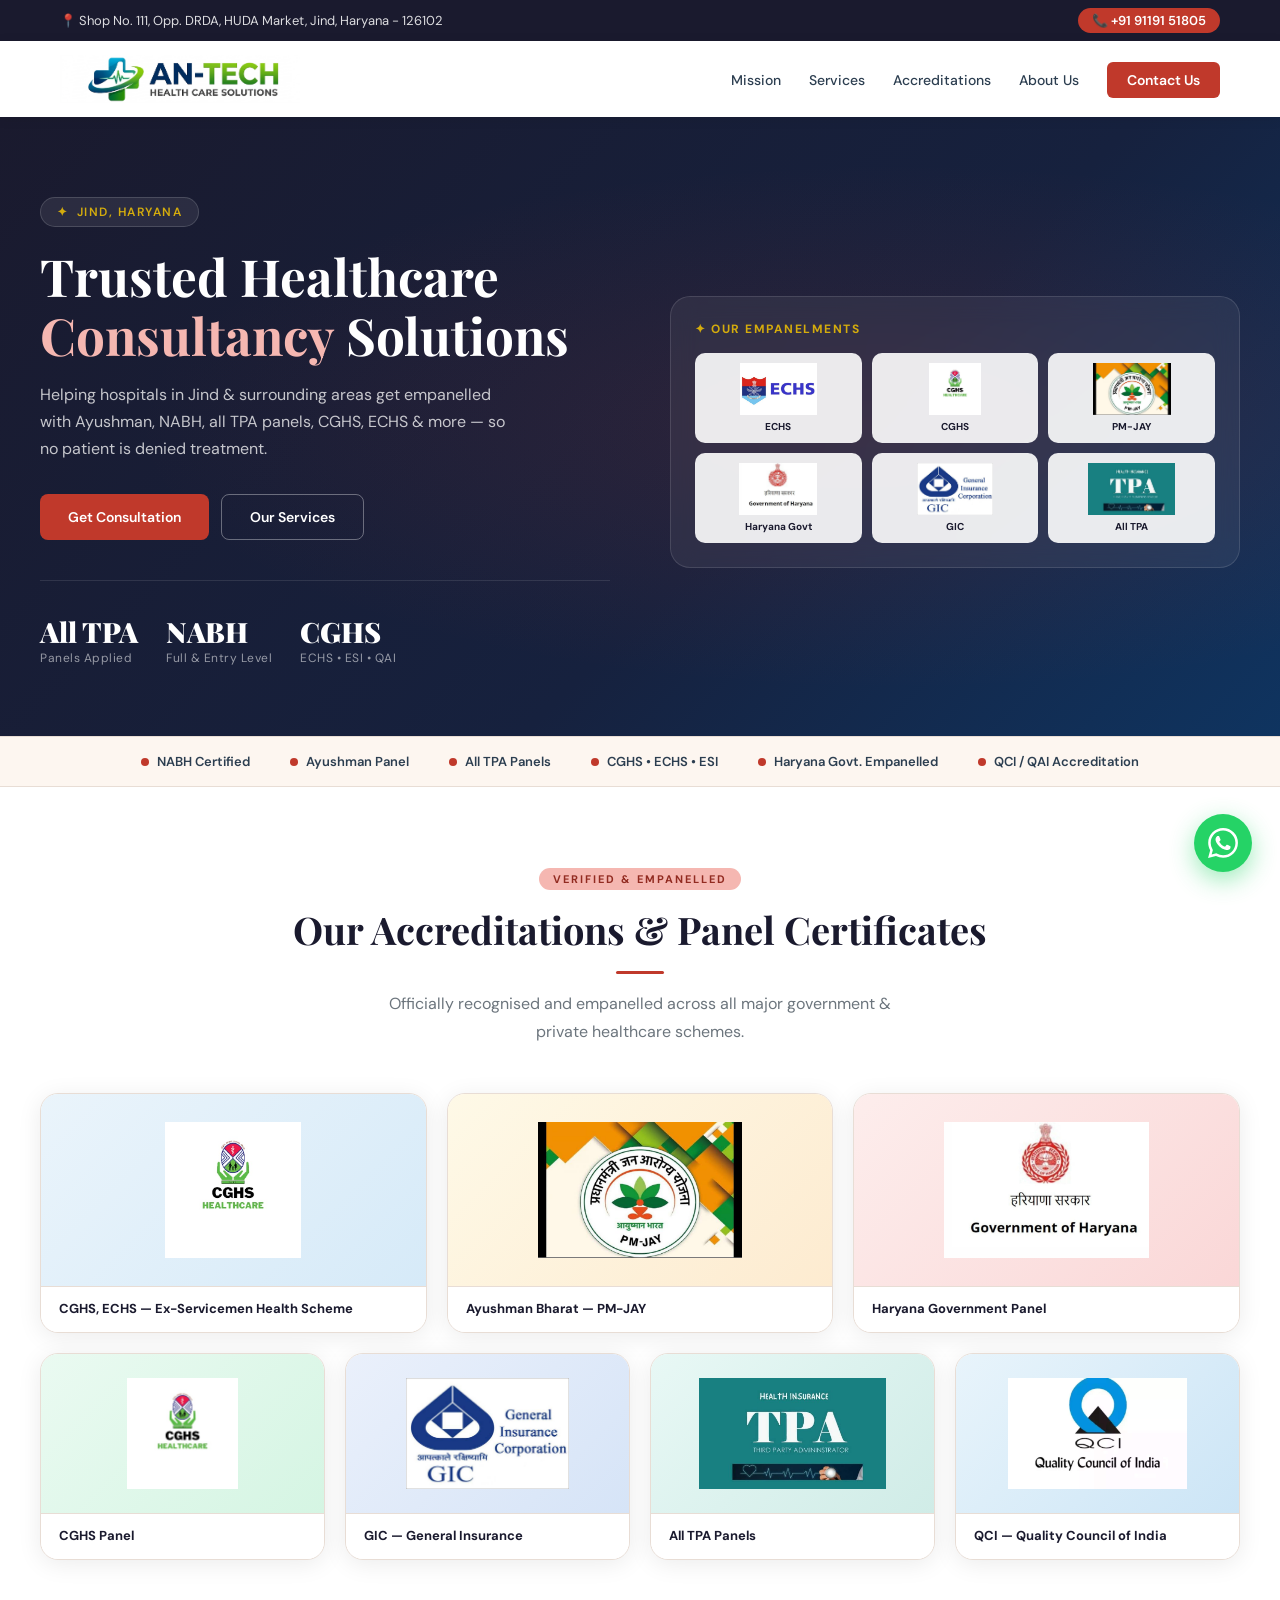
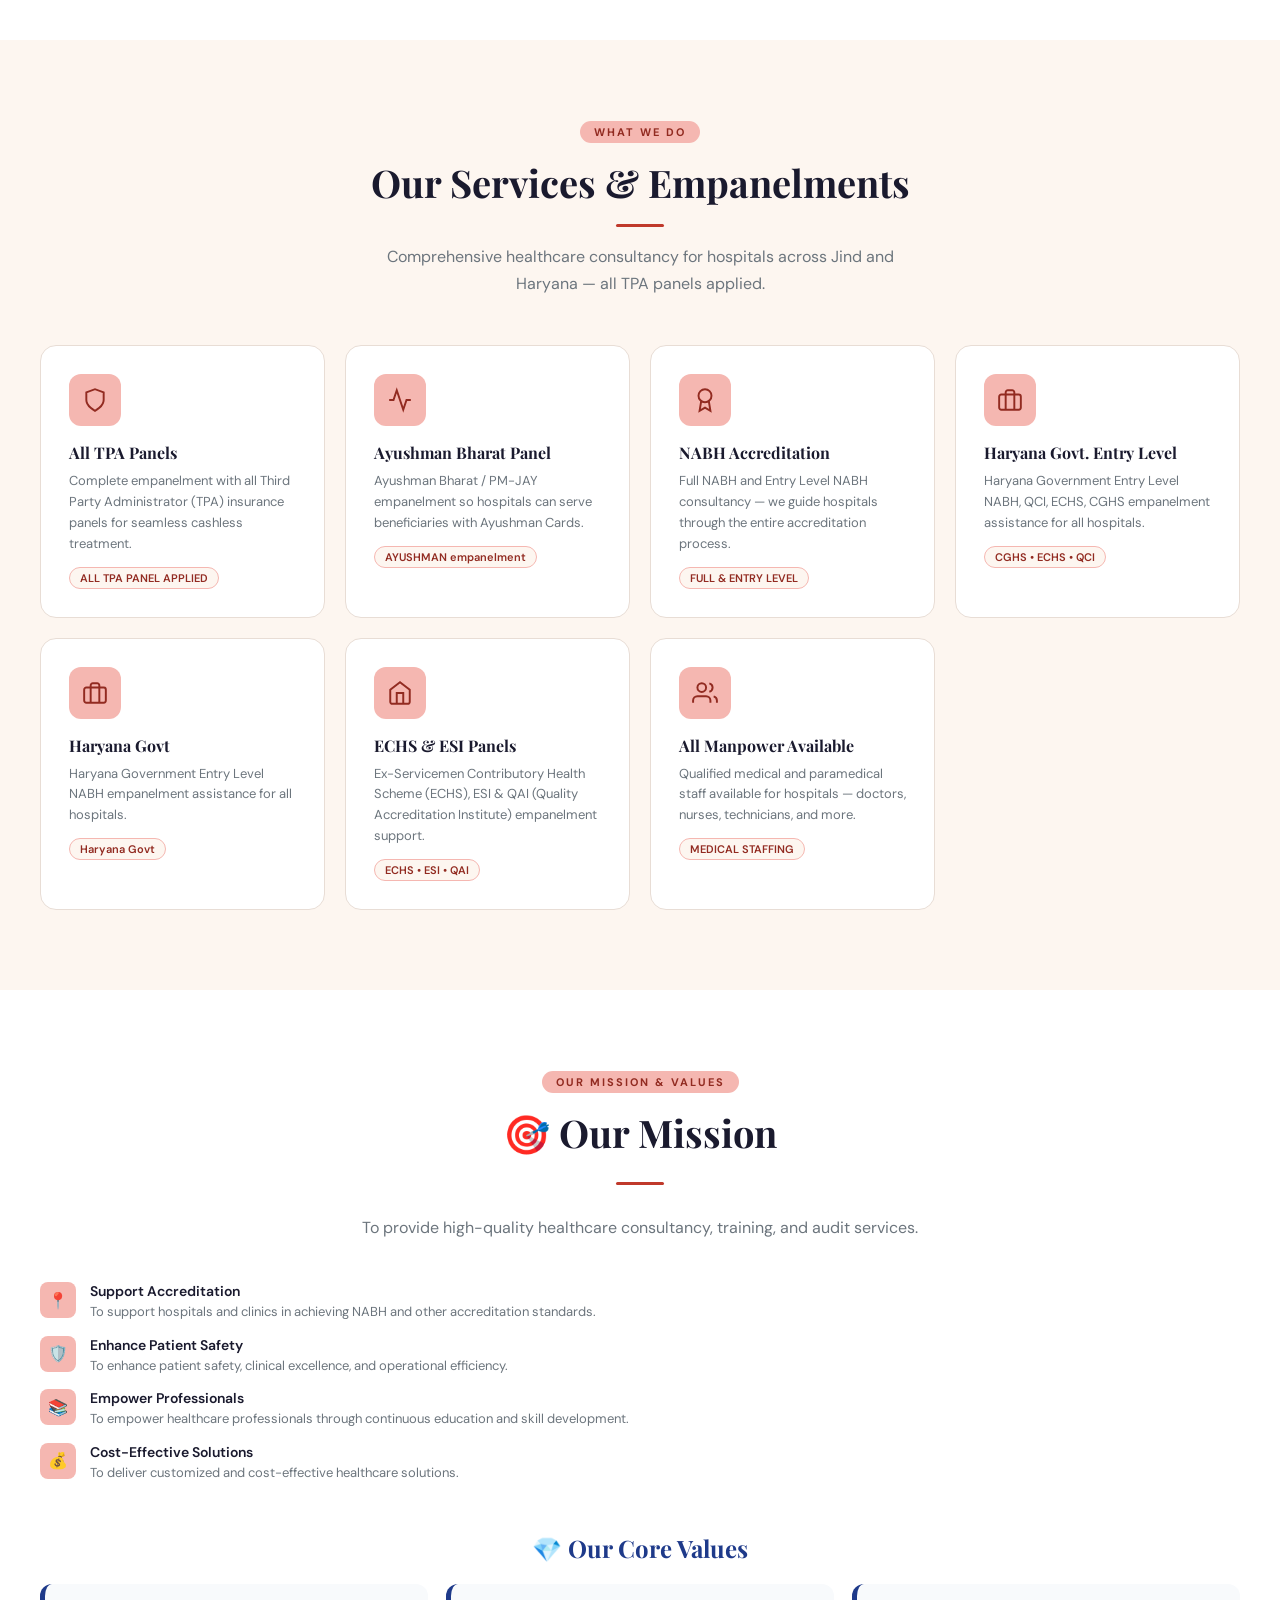
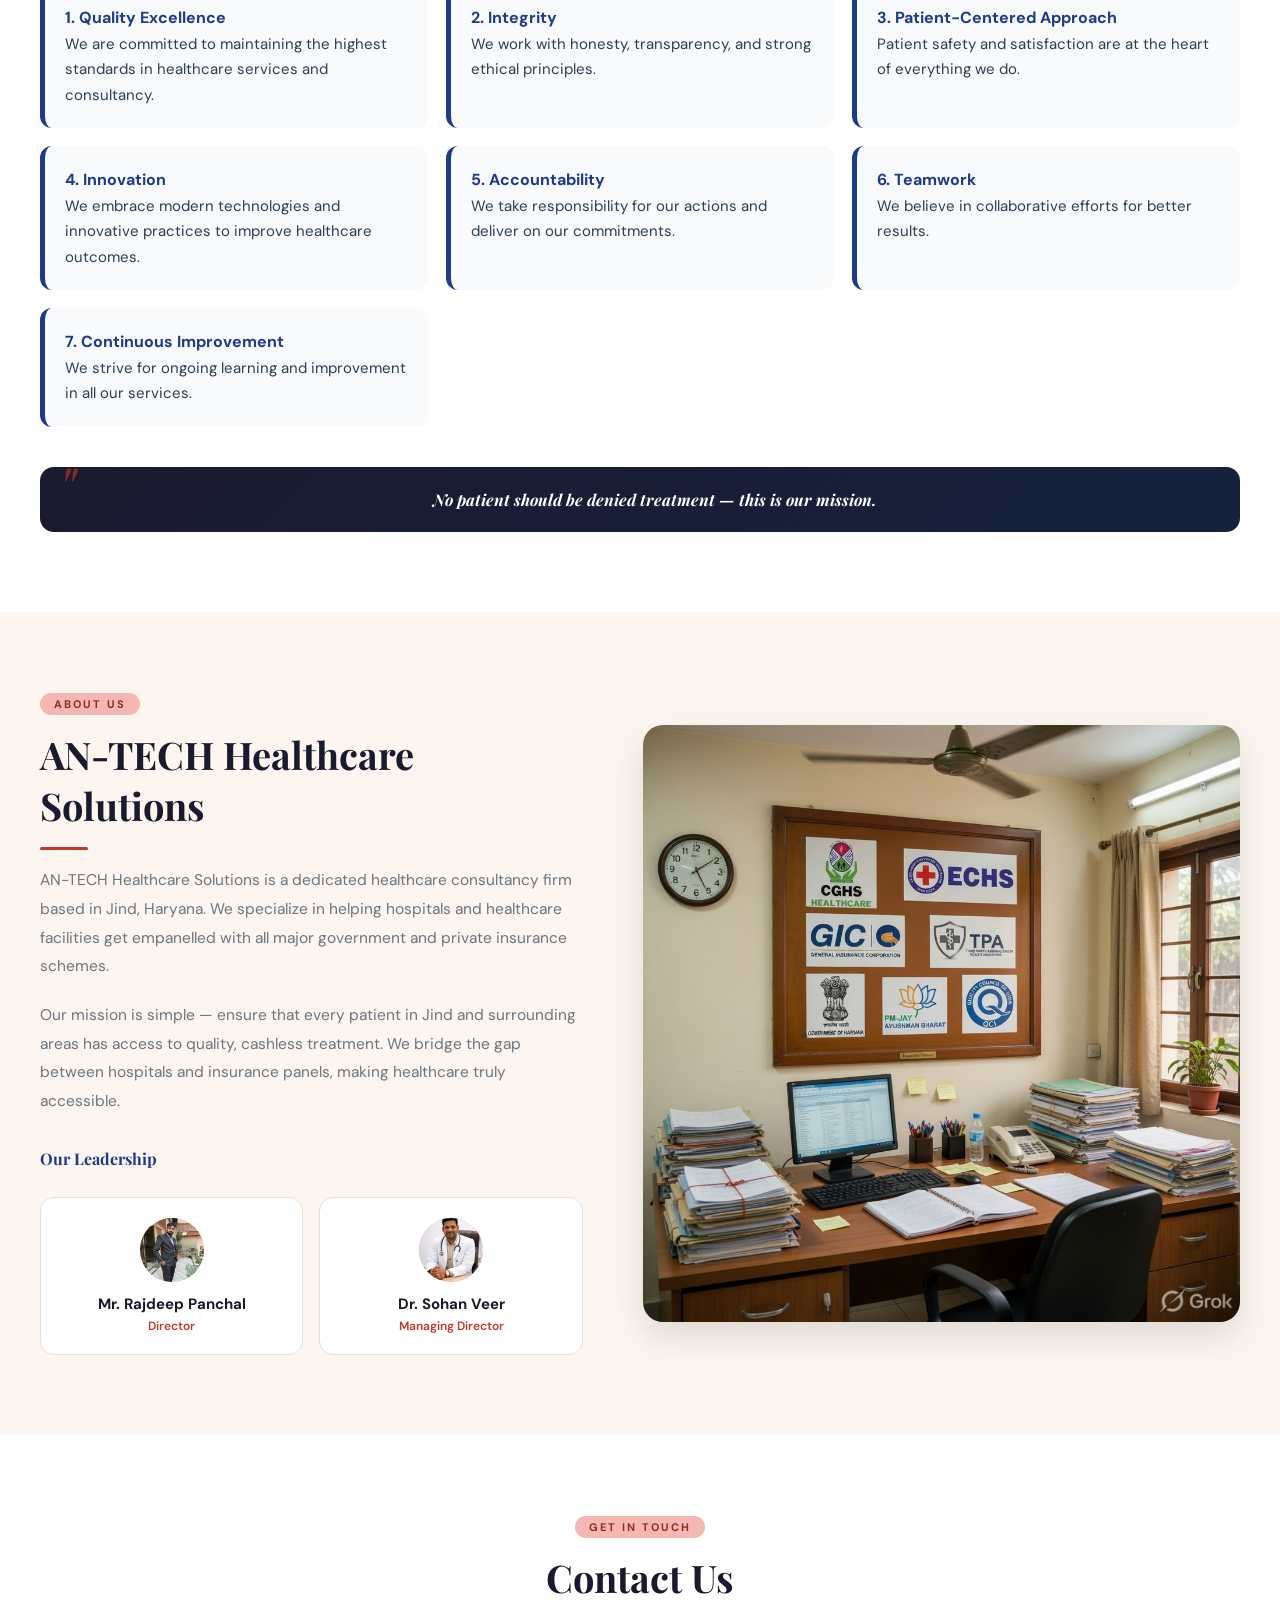
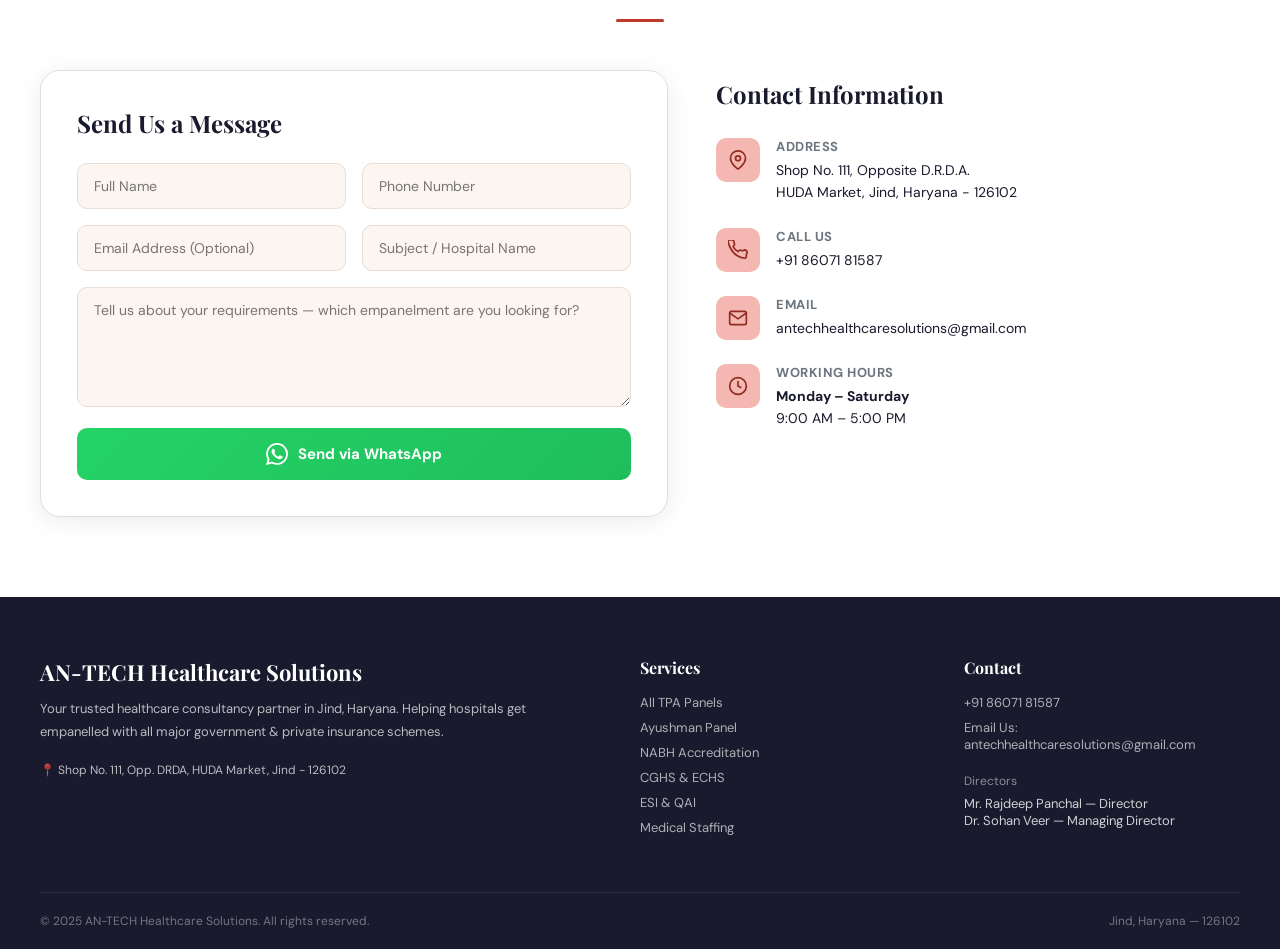
==== commit 6c329a88: "new ui" ====
--- a/index.html
+++ b/index.html
@@ -17,7 +17,7 @@
 <div class="top-bar">
   <div class="container">
     <span>📍 Shop No. 111, Opp. DRDA, HUDA Market, Jind, Haryana - 126102</span>
-    <a href="tel:+918950141078" class="call-btn">📞 +91 86071 81587</a>
+    <a href="tel:+918950141078" class="call-btn">📞 +91 91191 51805 </a>
   </div>
 </div>
 
@@ -374,44 +374,47 @@
 <!-- ABOUT US -->
 <section class="about-section" id="about">
   <div class="container">
-    <div class="about-grid">
+    <div class="about-grid" style="grid-template-columns: 1fr 1.1fr; gap: 60px; align-items: center;">
+      
       <div>
         <span class="section-tag">About Us</span>
         <h2 class="section-title">AN-TECH Healthcare Solutions</h2>
         <div class="divider"></div>
-        <p style="color:var(--muted);line-height:1.8;font-size:15px;margin-bottom:16px">
+        
+        <p style="color:var(--muted); line-height:1.85; font-size:15.5px; margin-bottom:20px;">
           AN-TECH Healthcare Solutions is a dedicated healthcare consultancy firm based in Jind, Haryana. We specialize in helping hospitals and healthcare facilities get empanelled with all major government and private insurance schemes.
         </p>
-        <p style="color:var(--muted);line-height:1.8;font-size:15px">
+        
+        <p style="color:var(--muted); line-height:1.85; font-size:15.5px; margin-bottom:32px;">
           Our mission is simple — ensure that every patient in Jind and surrounding areas has access to quality, cashless treatment. We bridge the gap between hospitals and insurance panels, making healthcare truly accessible.
         </p>
+
+        <h4 style="margin-bottom:16px; color:#1e3a8a;">Our Leadership</h4>
         <div class="team-row">
           <div class="team-card">
             <div class="team-avatar">
-              <!-- Replace with: <img src="images/rajdeep.jpg" style="width:64px;height:64px;border-radius:50%;object-fit:cover"> -->
-              <svg viewBox="0 0 24 24"><path d="M20 21v-2a4 4 0 00-4-4H8a4 4 0 00-4 4v2"/><circle cx="12" cy="7" r="4"/></svg>
+              <img src="images/dr2.jpeg" alt="Mr. Rajdeep Panchal" style="width:64px;height:64px;border-radius:50%;object-fit:cover">
             </div>
             <h5>Mr. Rajdeep Panchal</h5>
             <p>Director</p>
           </div>
           <div class="team-card">
             <div class="team-avatar">
-              <!-- Replace with: <img src="images/sohanveer.jpg" style="width:64px;height:64px;border-radius:50%;object-fit:cover"> -->
-              <svg viewBox="0 0 24 24"><path d="M20 21v-2a4 4 0 00-4-4H8a4 4 0 00-4 4v2"/><circle cx="12" cy="7" r="4"/></svg>
+              <img src="images/dr1.jpeg" alt="Dr. Sohan Veer" style="width:64px;height:64px;border-radius:50%;object-fit:cover">
             </div>
             <h5>Dr. Sohan Veer</h5>
             <p>Managing Director</p>
           </div>
         </div>
       </div>
+
+      <!-- Bigger Image Side -->
       <div>
-        <!--
-          Replace with: <img src="images/office.jpg" alt="AN-TECH Office" style="width:100%;border-radius:20px;object-fit:cover;aspect-ratio:1">
-        -->
-        <div class="about-img-placeholder">
-        <img src="images/office.jpg" alt="AN-TECH Office" style="border-radius: 20px;">
-        </div>
-      </div>
+        <img src="images/office.jpg" 
+             alt="AN-TECH Healthcare Solutions Office - Jind, Haryana" 
+             style="width:100%; height:100%; min-height:460px; object-fit:cover; border-radius:20px; box-shadow:0 15px 35px rgba(0,0,0,0.12);">
+      </div>
+
     </div>
   </div>
 </section>
@@ -549,7 +552,7 @@
 </footer>
 
 <!-- WhatsApp Float -->
-<a href="https://wa.me/8607181587" target="_blank" class="wa-float" title="Chat on WhatsApp">
+<a href="https://wa.me/9119151805" target="_blank" class="wa-float" title="Chat on WhatsApp">
   <svg viewBox="0 0 24 24">
     <path d="M17.472 14.382c-.297-.149-1.758-.867-2.03-.967-.273-.099-.471-.148-.67.15-.197.297-.767.966-.94 1.164-.173.199-.347.223-.644.075-.297-.15-1.255-.463-2.39-1.475-.883-.788-1.48-1.761-1.653-2.059-.173-.297-.018-.458.13-.606.134-.133.298-.347.446-.52.149-.174.198-.298.298-.497.099-.198.05-.371-.025-.52-.075-.149-.669-1.612-.916-2.207-.242-.579-.487-.5-.669-.51-.173-.008-.371-.01-.57-.01-.198 0-.52.074-.792.372-.272.297-1.04 1.016-1.04 2.479 0 1.462 1.065 2.875 1.213 3.074.149.198 2.096 3.2 5.077 4.487.709.306 1.262.489 1.694.625.712.227 1.36.195 1.871.118.571-.085 1.758-.719 2.006-1.413.248-.694.248-1.289.173-1.413-.074-.124-.272-.198-.57-.347m-5.421 7.403h-.004a9.87 9.87 0 01-5.031-1.378l-.361-.214-3.741.982.998-3.648-.235-.374a9.86 9.86 0 01-1.51-5.26c.001-5.45 4.436-9.884 9.888-9.884 2.64 0 5.122 1.03 6.988 2.898a9.825 9.825 0 012.893 6.994c-.003 5.45-4.437 9.884-9.885 9.884m8.413-18.297A11.815 11.815 0 0012.05 0C5.495 0 .16 5.335.157 11.892c0 2.096.547 4.142 1.588 5.945L.057 24l6.305-1.654a11.882 11.882 0 005.683 1.448h.005c6.554 0 11.89-5.335 11.893-11.893a11.821 11.821 0 00-3.48-8.413Z"/>
   </svg>
@@ -569,7 +572,7 @@
       `*Name:* ${name}%0A*Phone:* ${phone}%0A` +
       (email ? `*Email:* ${email}%0A` : '') +
       `*Subject:* ${subject}%0A%0A*Message:*%0A${message}`;
-    window.open(`https://wa.me/918950141078?text=${msg}`, '_blank');
+    window.open(`https://wa.me/9119151805?text=${msg}`, '_blank');
     this.reset();
   });
 
--- a/style.css
+++ b/style.css
@@ -560,4 +560,7 @@
   .value-item strong {
     color: #1e3a8a;
     font-size: 16px;
-  }+  }
+
+
+  
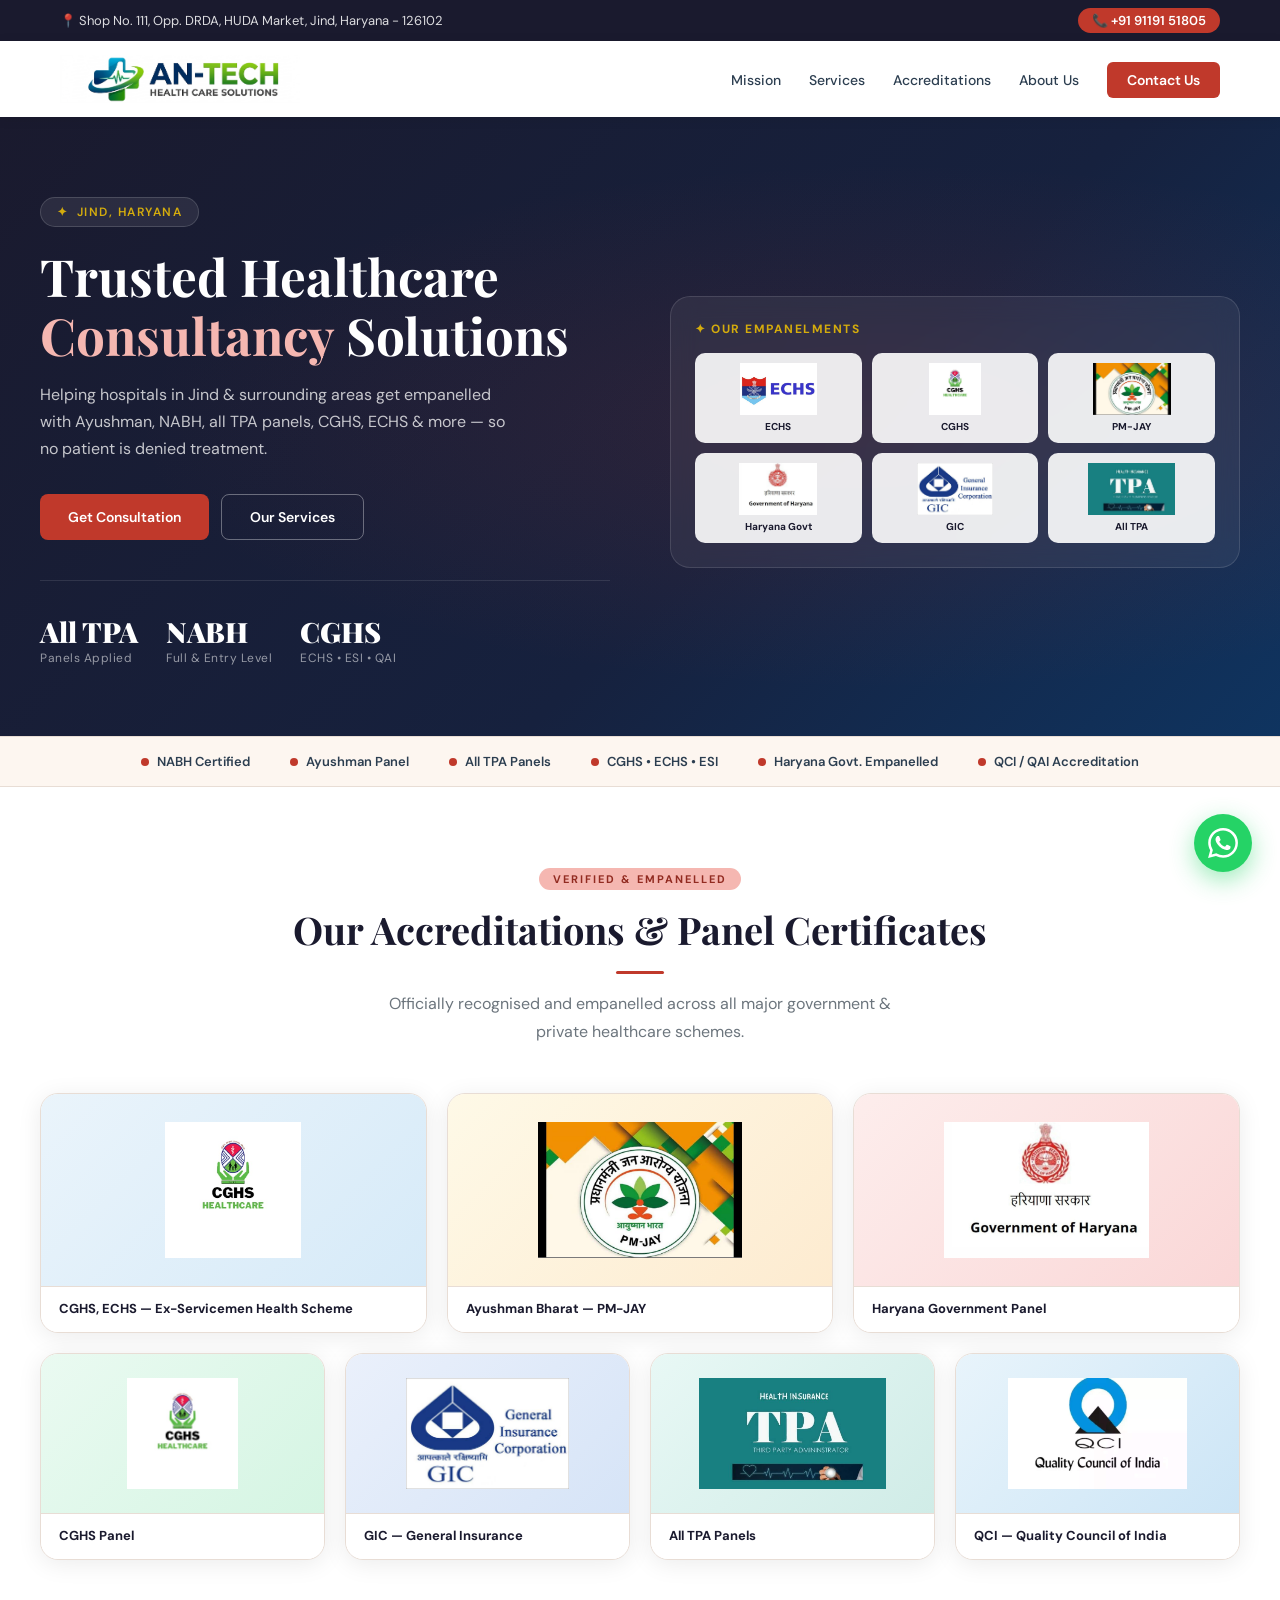
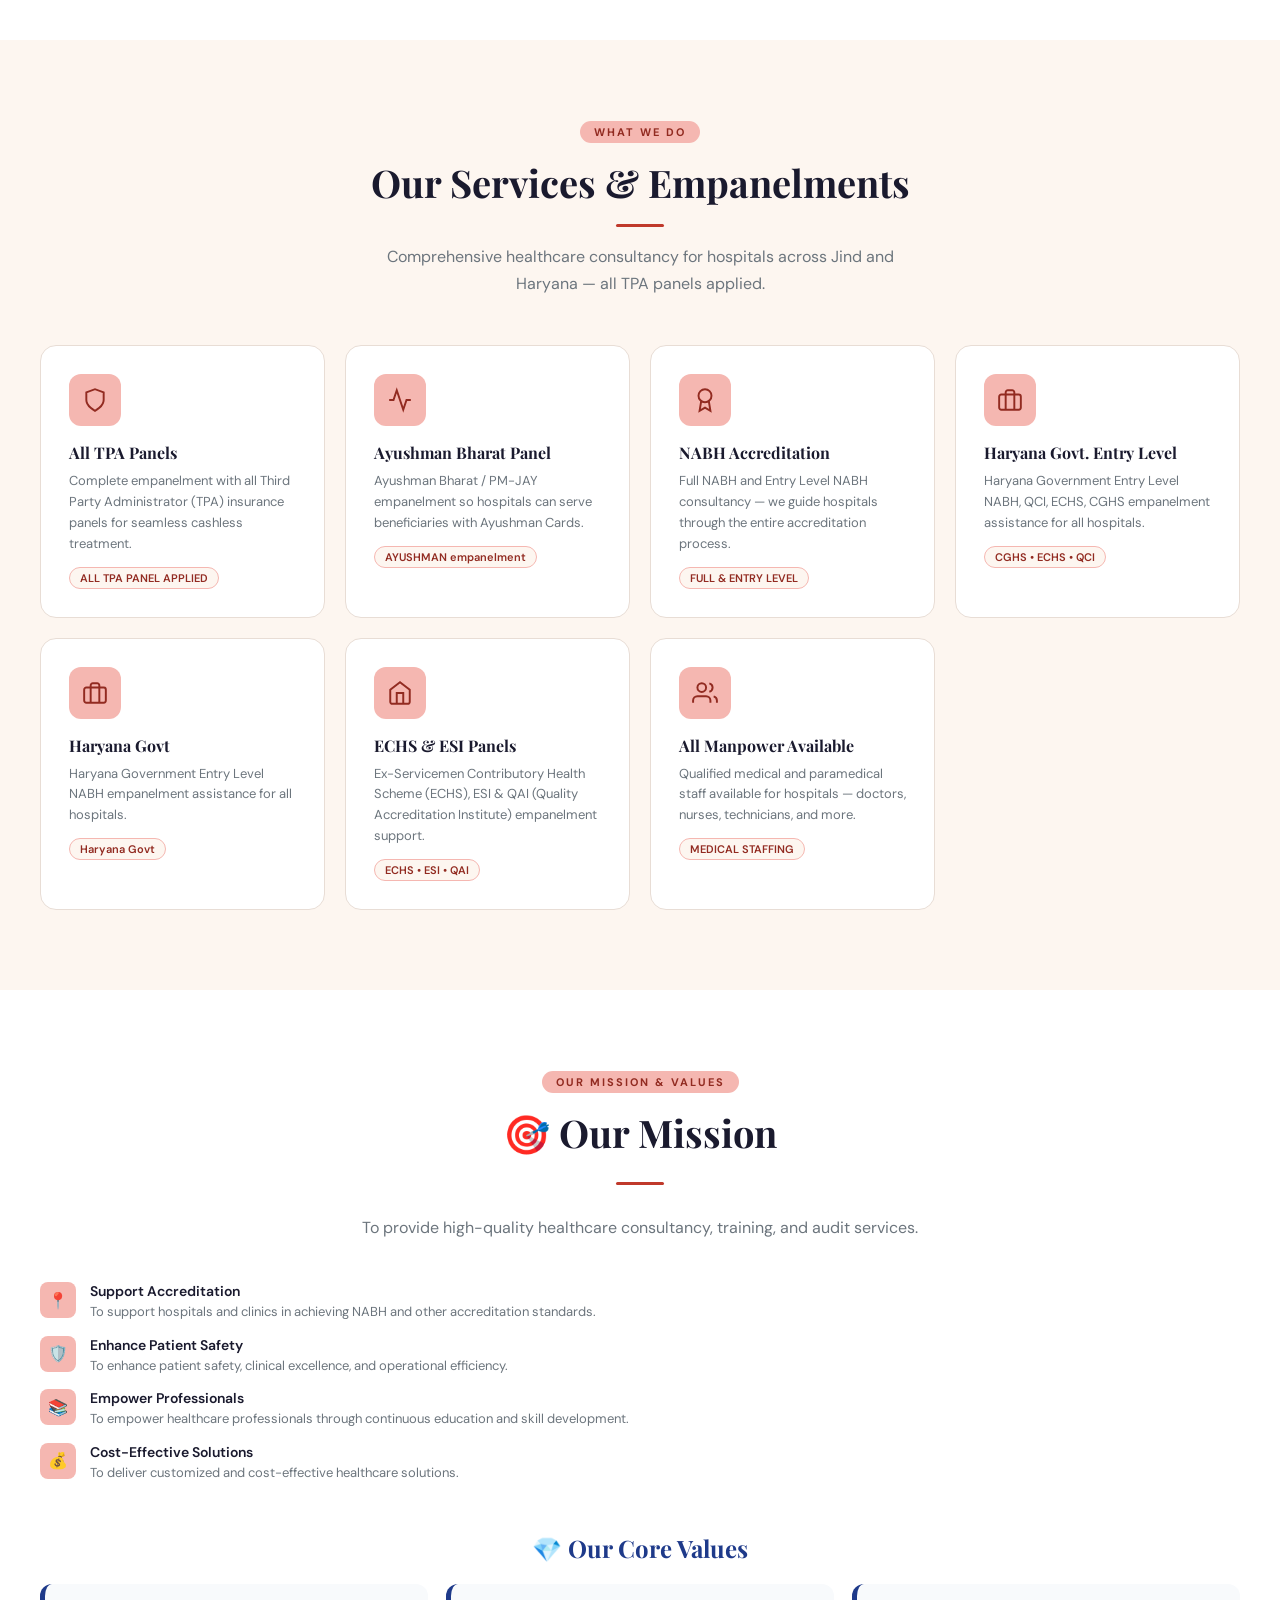
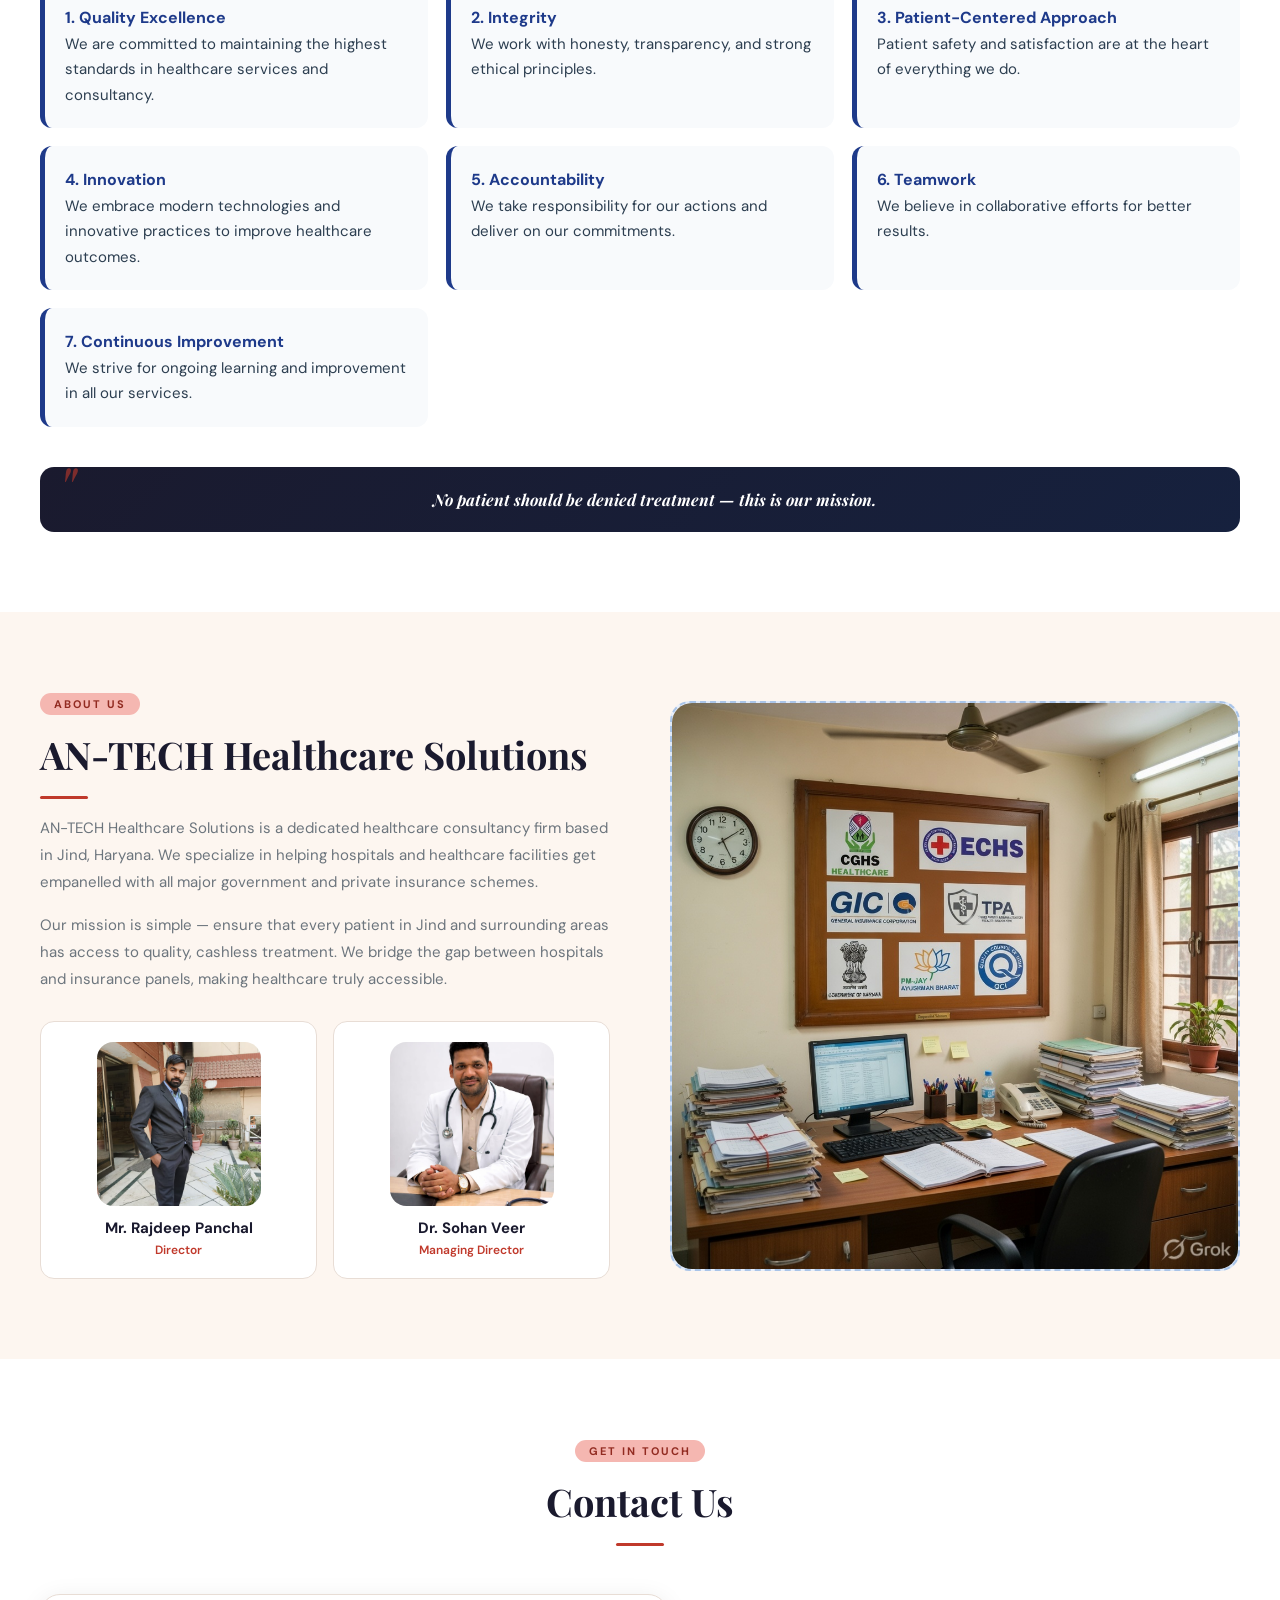
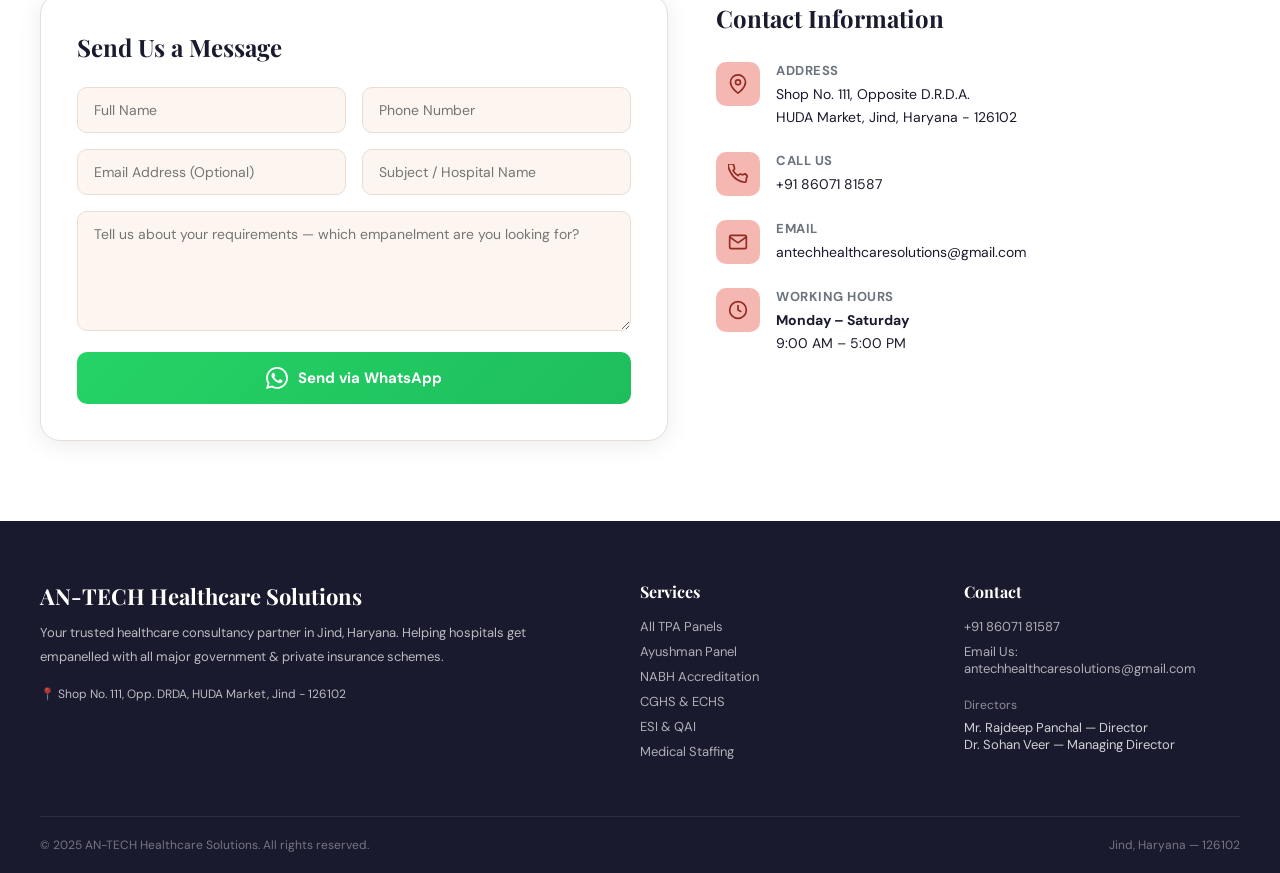
==== commit c6faadc9: "new ui" ====
--- a/index.html
+++ b/index.html
@@ -374,47 +374,45 @@
 <!-- ABOUT US -->
 <section class="about-section" id="about">
   <div class="container">
-    <div class="about-grid" style="grid-template-columns: 1fr 1.1fr; gap: 60px; align-items: center;">
-      
+    <div class="about-grid">
       <div>
         <span class="section-tag">About Us</span>
         <h2 class="section-title">AN-TECH Healthcare Solutions</h2>
         <div class="divider"></div>
-        
-        <p style="color:var(--muted); line-height:1.85; font-size:15.5px; margin-bottom:20px;">
+        <p style="color:var(--muted);line-height:1.8;font-size:15px;margin-bottom:16px">
           AN-TECH Healthcare Solutions is a dedicated healthcare consultancy firm based in Jind, Haryana. We specialize in helping hospitals and healthcare facilities get empanelled with all major government and private insurance schemes.
         </p>
-        
-        <p style="color:var(--muted); line-height:1.85; font-size:15.5px; margin-bottom:32px;">
+        <p style="color:var(--muted);line-height:1.8;font-size:15px">
           Our mission is simple — ensure that every patient in Jind and surrounding areas has access to quality, cashless treatment. We bridge the gap between hospitals and insurance panels, making healthcare truly accessible.
         </p>
-
-        <h4 style="margin-bottom:16px; color:#1e3a8a;">Our Leadership</h4>
         <div class="team-row">
           <div class="team-card">
             <div class="team-avatar">
-              <img src="images/dr2.jpeg" alt="Mr. Rajdeep Panchal" style="width:64px;height:64px;border-radius:50%;object-fit:cover">
+              <!-- Replace with: <img src="images/rajdeep.jpg" style="width:64px;height:64px;border-radius:50%;object-fit:cover"> -->
+              <!-- <svg viewBox="0 0 24 24"><path d="M20 21v-2a4 4 0 00-4-4H8a4 4 0 00-4 4v2"/><circle cx="12" cy="7" r="4"/></svg> -->
+               <img src="images/dr2.jpeg" alt="Mr. Rajdeep Panchal" style="width:164px;height:164px;border-radius:10%;object-fit:cover">
             </div>
             <h5>Mr. Rajdeep Panchal</h5>
             <p>Director</p>
           </div>
           <div class="team-card">
             <div class="team-avatar">
-              <img src="images/dr1.jpeg" alt="Dr. Sohan Veer" style="width:64px;height:64px;border-radius:50%;object-fit:cover">
+              <!-- Replace with: <img src="images/sohanveer.jpg" style="width:64px;height:64px;border-radius:50%;object-fit:cover"> -->
+              <img src="images/dr1.jpeg" alt="Dr. Sohan Veer" style="width:164px;height:164px;border-radius:10%;object-fit:cover">
             </div>
             <h5>Dr. Sohan Veer</h5>
             <p>Managing Director</p>
           </div>
         </div>
       </div>
-
-      <!-- Bigger Image Side -->
       <div>
-        <img src="images/office.jpg" 
-             alt="AN-TECH Healthcare Solutions Office - Jind, Haryana" 
-             style="width:100%; height:100%; min-height:460px; object-fit:cover; border-radius:20px; box-shadow:0 15px 35px rgba(0,0,0,0.12);">
-      </div>
-
+        <!--
+          Replace with: <img src="images/office.jpg" alt="AN-TECH Office" style="width:100%;border-radius:20px;object-fit:cover;aspect-ratio:1">
+        -->
+        <div class="about-img-placeholder">
+        <img src="images/office.jpg" alt="AN-TECH Office" style="border-radius: 20px;">
+        </div>
+      </div>
     </div>
   </div>
 </section>
--- a/style.css
+++ b/style.css
@@ -397,7 +397,7 @@
     border: 1px solid var(--border); text-align: center;
   }
   .team-avatar {
-    width: 64px; height: 64px;
+    width: 164px; height: 164px;
     border-radius: 50%; background: var(--red-light);
     margin: 0 auto 12px;
     display: flex; align-items: center; justify-content: center;
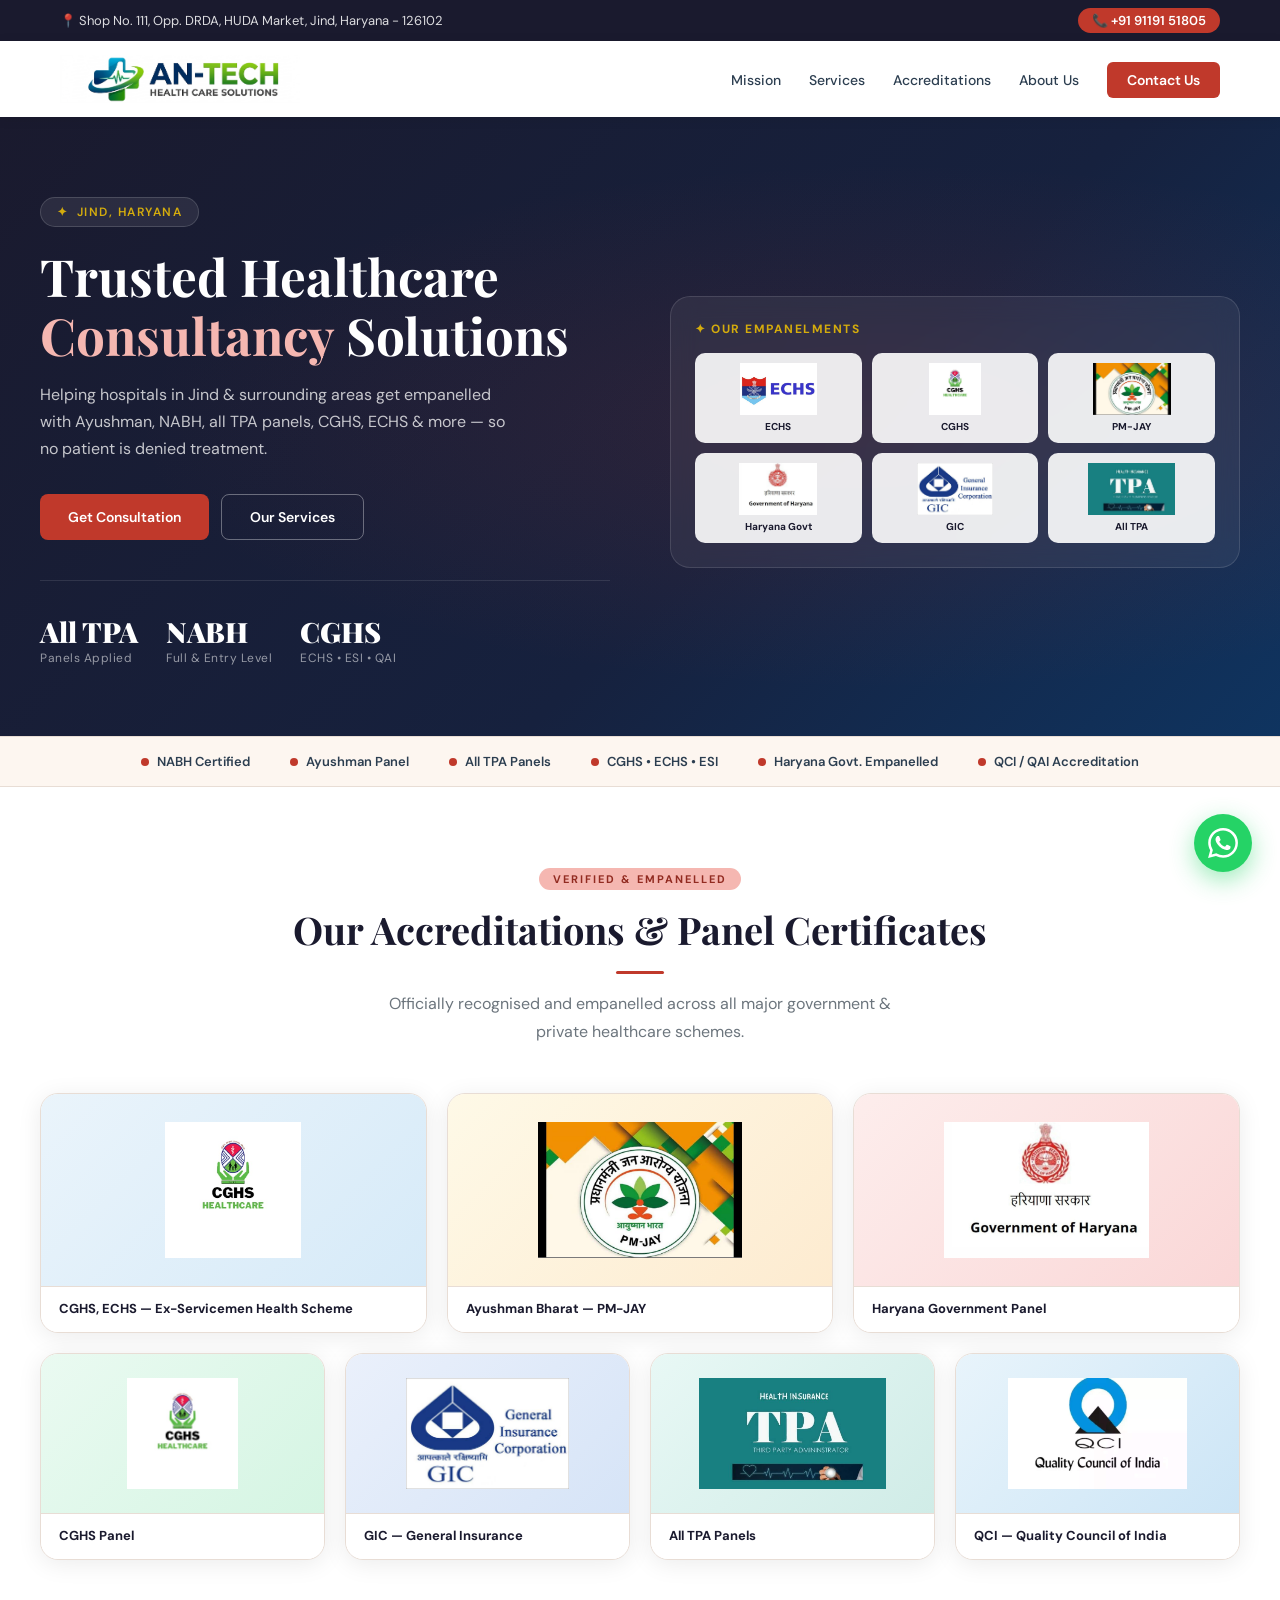
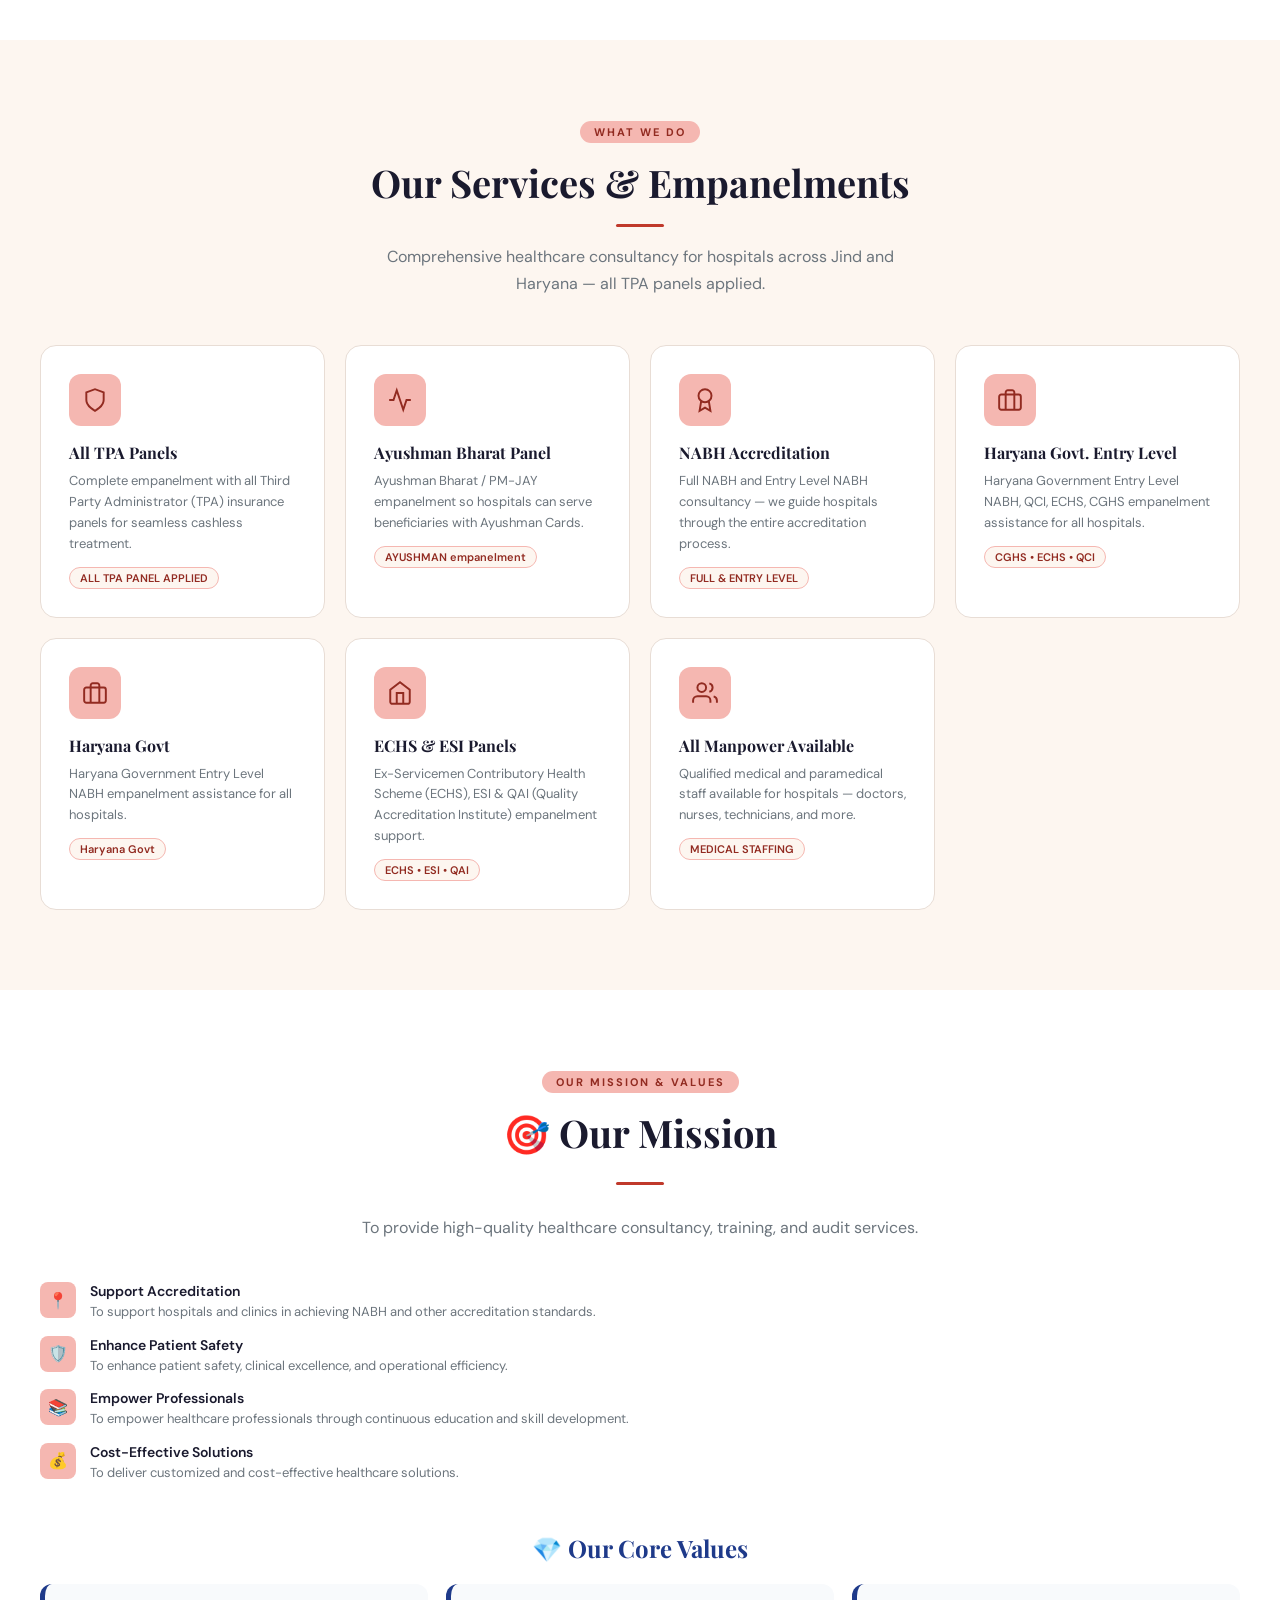
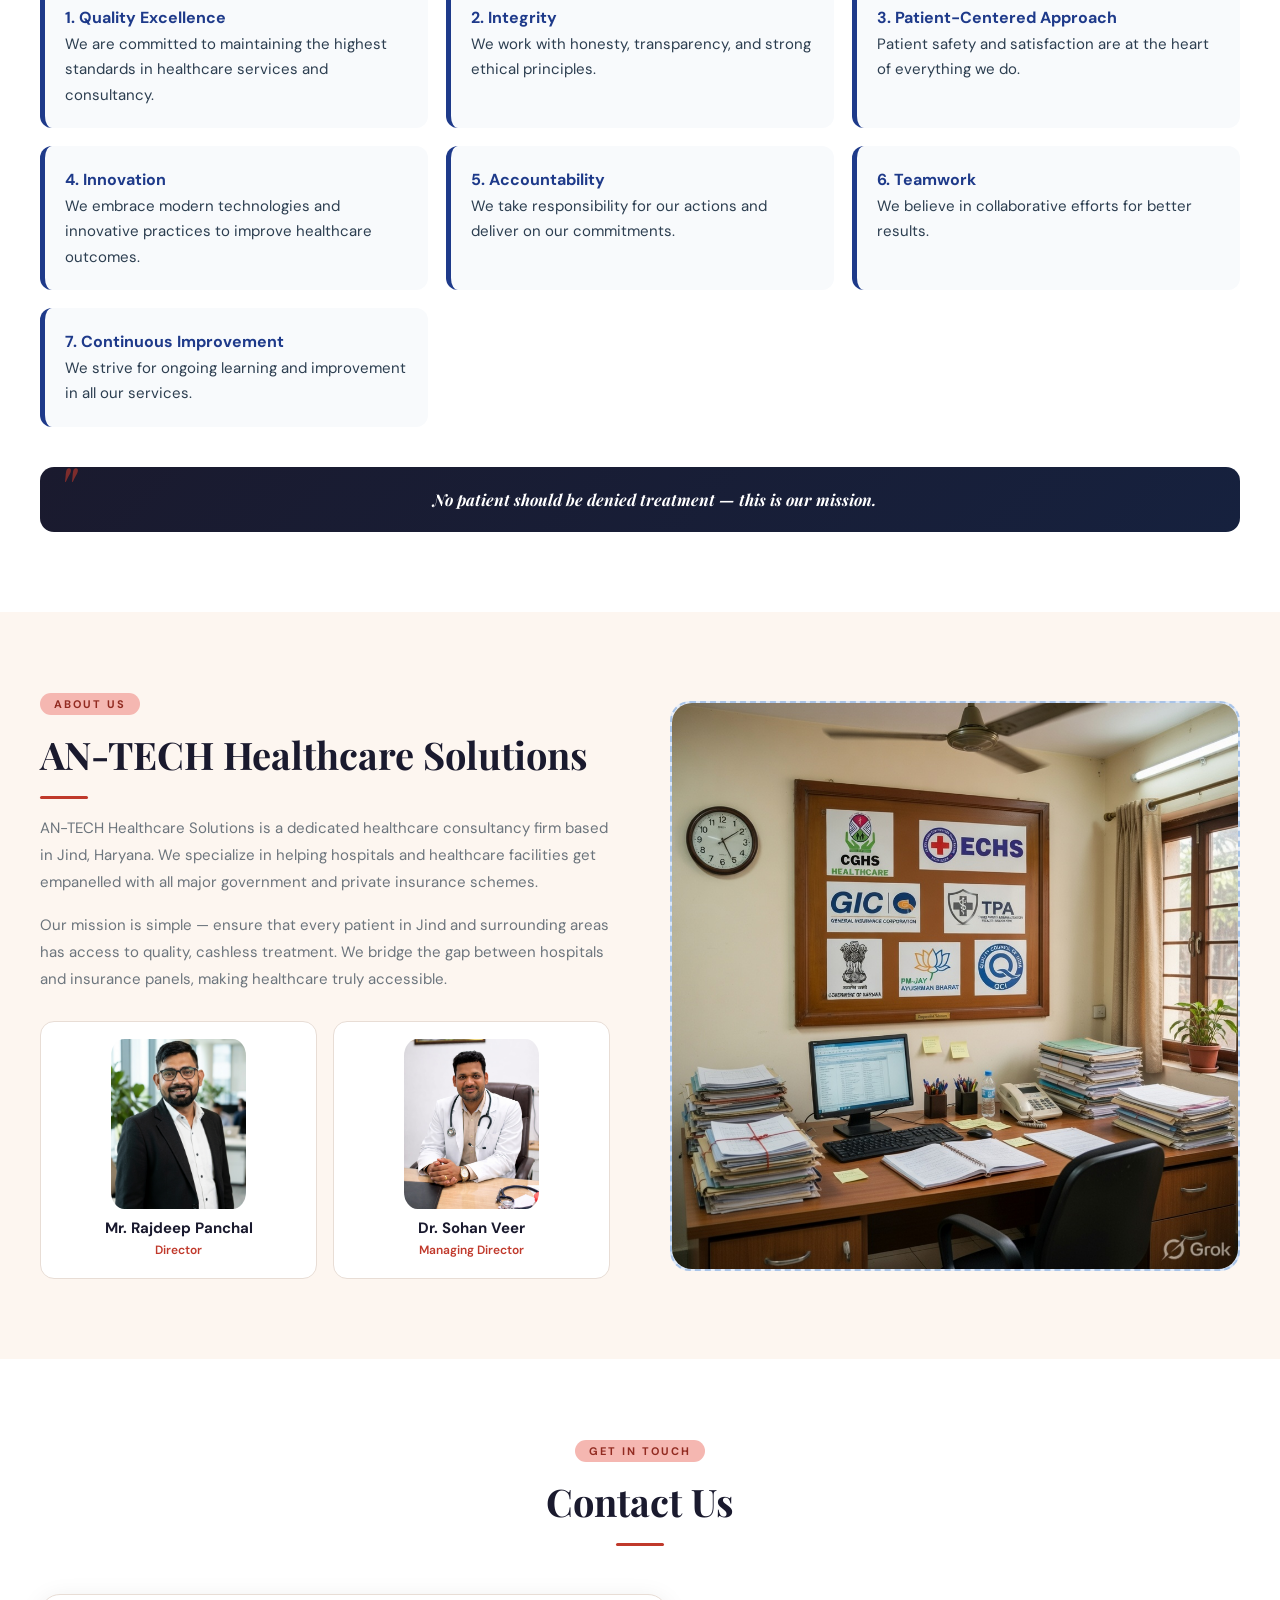
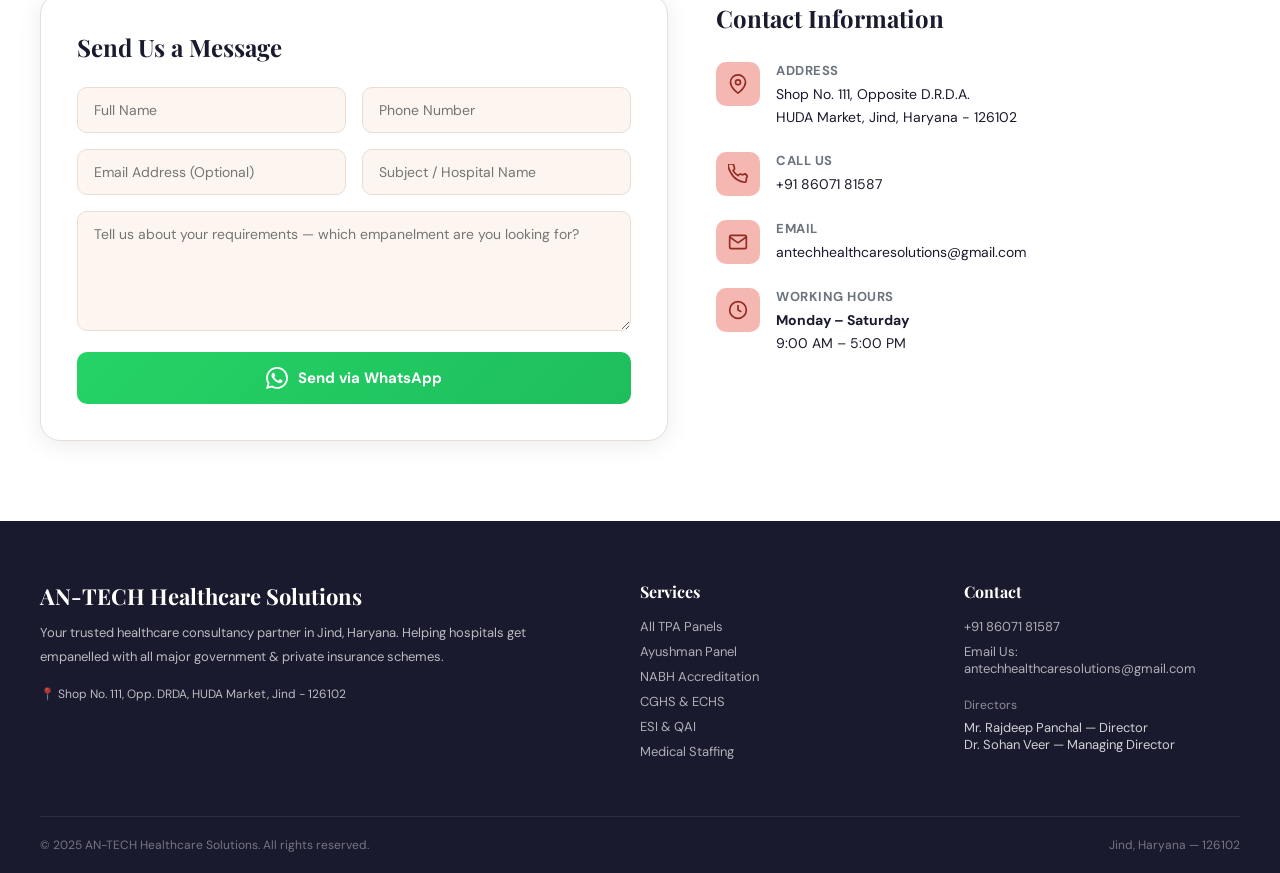
==== commit 85f446f9: "new ui" ====
--- a/index.html
+++ b/index.html
@@ -390,7 +390,7 @@
             <div class="team-avatar">
               <!-- Replace with: <img src="images/rajdeep.jpg" style="width:64px;height:64px;border-radius:50%;object-fit:cover"> -->
               <!-- <svg viewBox="0 0 24 24"><path d="M20 21v-2a4 4 0 00-4-4H8a4 4 0 00-4 4v2"/><circle cx="12" cy="7" r="4"/></svg> -->
-               <img src="images/dr2.jpeg" alt="Mr. Rajdeep Panchal" style="width:164px;height:164px;border-radius:10%;object-fit:cover">
+               <img src="images/dr2.png" alt="Mr. Rajdeep Panchal" style="width:135px;height:170px;border-radius:10%;object-fit:cover">
             </div>
             <h5>Mr. Rajdeep Panchal</h5>
             <p>Director</p>
@@ -398,7 +398,7 @@
           <div class="team-card">
             <div class="team-avatar">
               <!-- Replace with: <img src="images/sohanveer.jpg" style="width:64px;height:64px;border-radius:50%;object-fit:cover"> -->
-              <img src="images/dr1.jpeg" alt="Dr. Sohan Veer" style="width:164px;height:164px;border-radius:10%;object-fit:cover">
+              <img src="images/dr1.jpeg" alt="Dr. Sohan Veer" style="width: 135px;height:170px;border-radius:10%;object-fit:cover">
             </div>
             <h5>Dr. Sohan Veer</h5>
             <p>Managing Director</p>
--- a/style.css
+++ b/style.css
@@ -398,7 +398,7 @@
   }
   .team-avatar {
     width: 164px; height: 164px;
-    border-radius: 50%; background: var(--red-light);
+    border-radius: 50%;
     margin: 0 auto 12px;
     display: flex; align-items: center; justify-content: center;
   }
